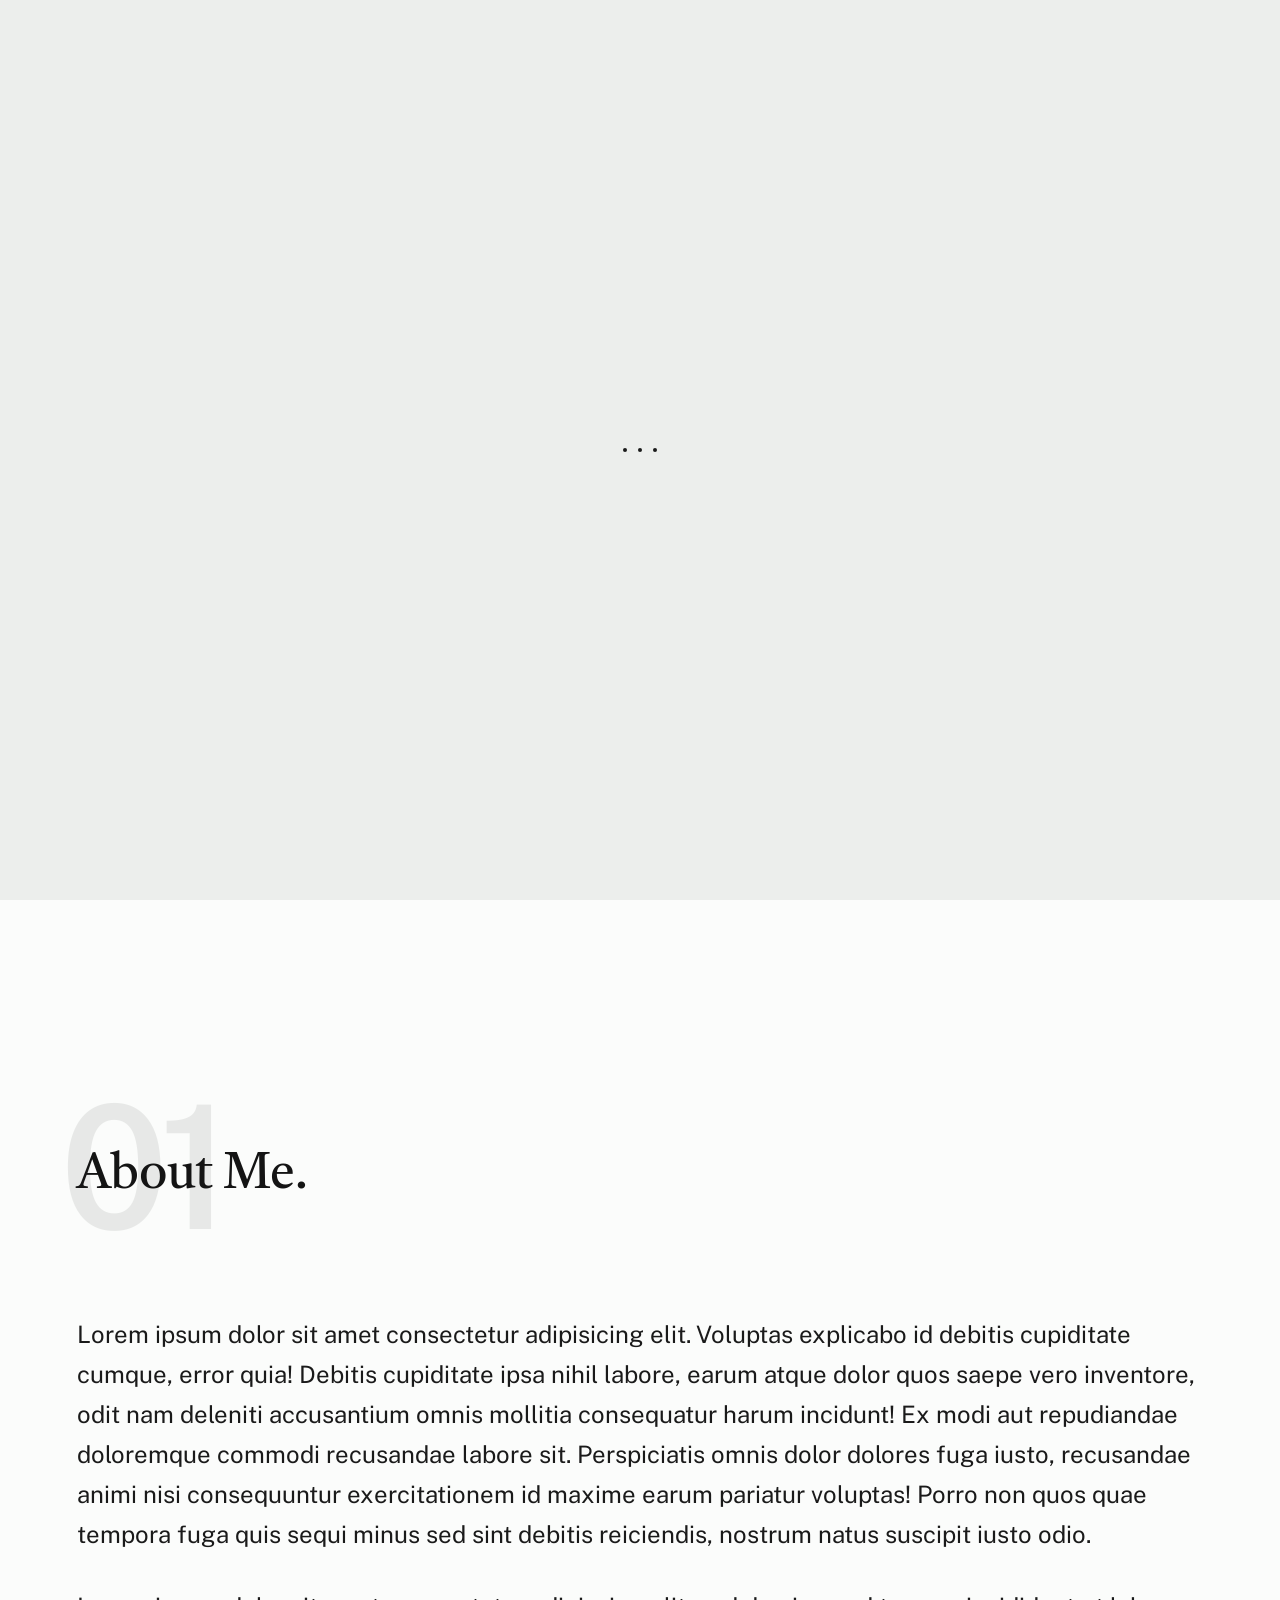
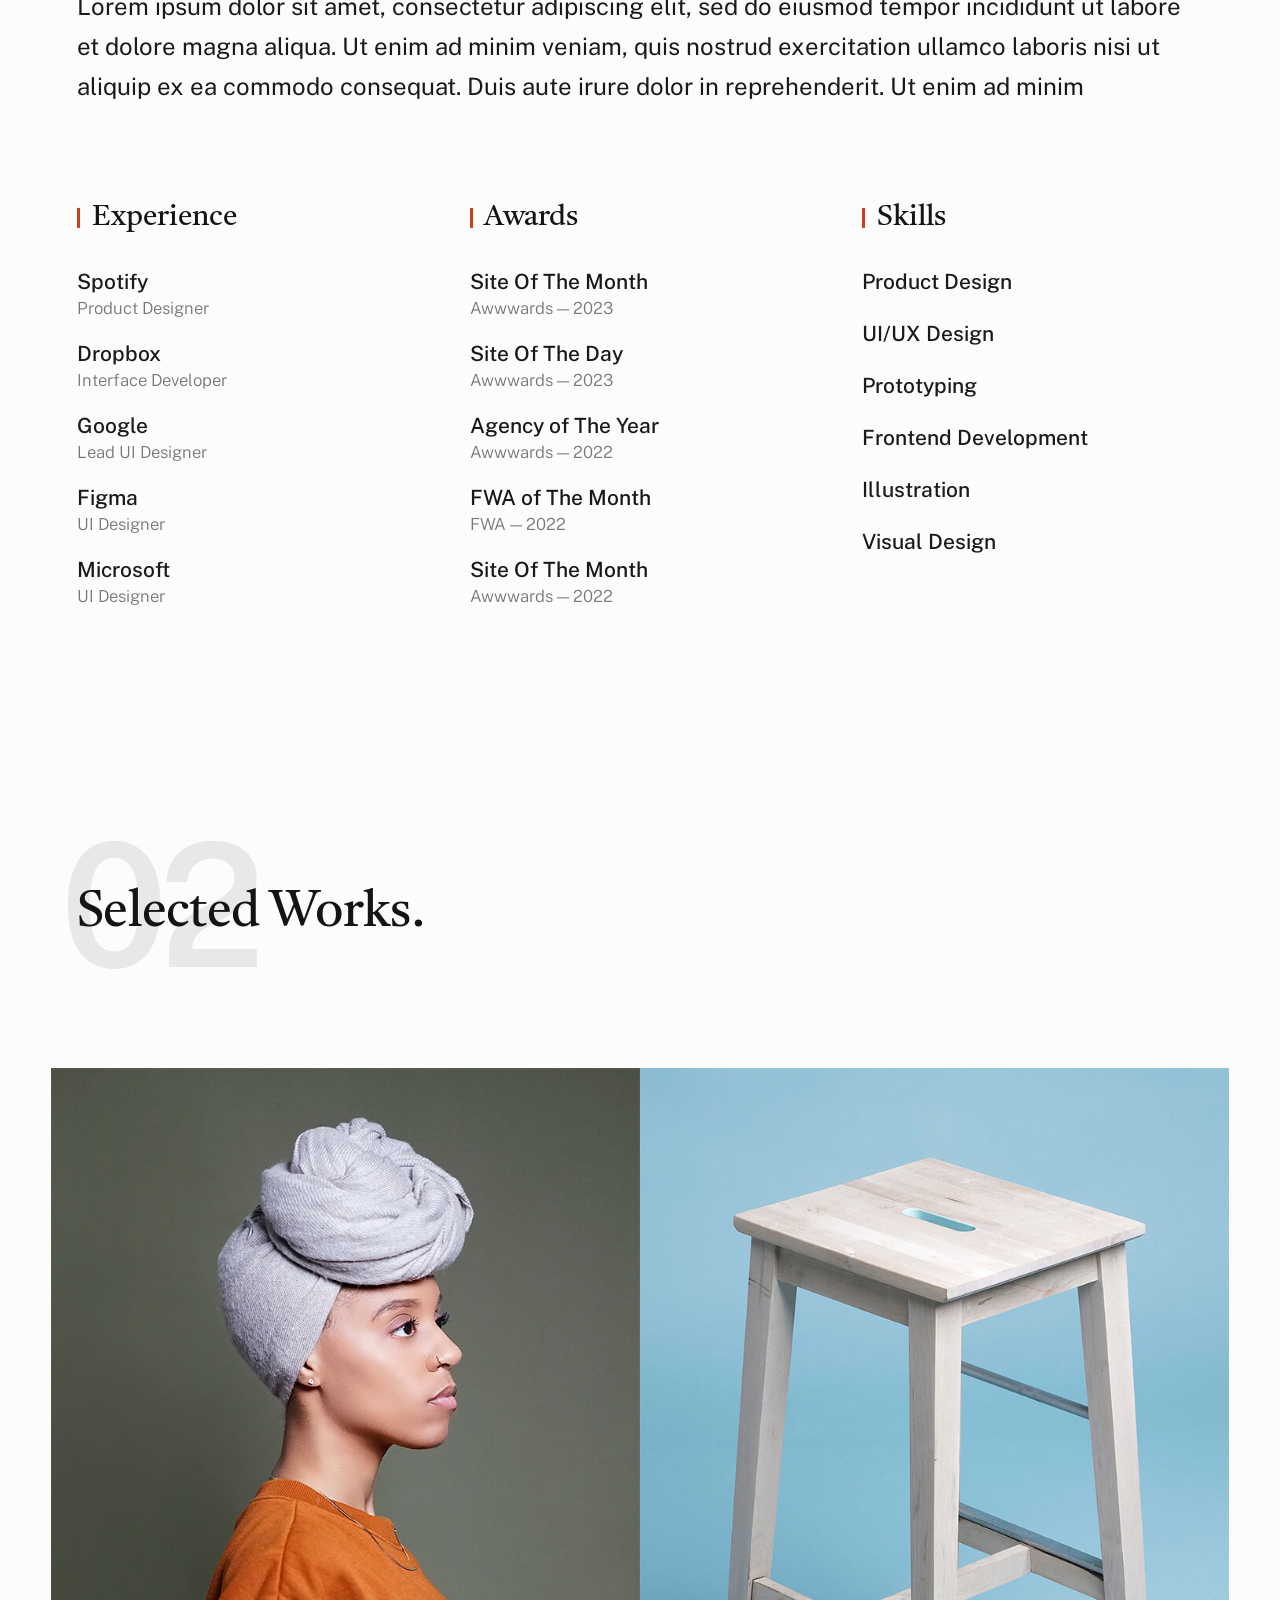
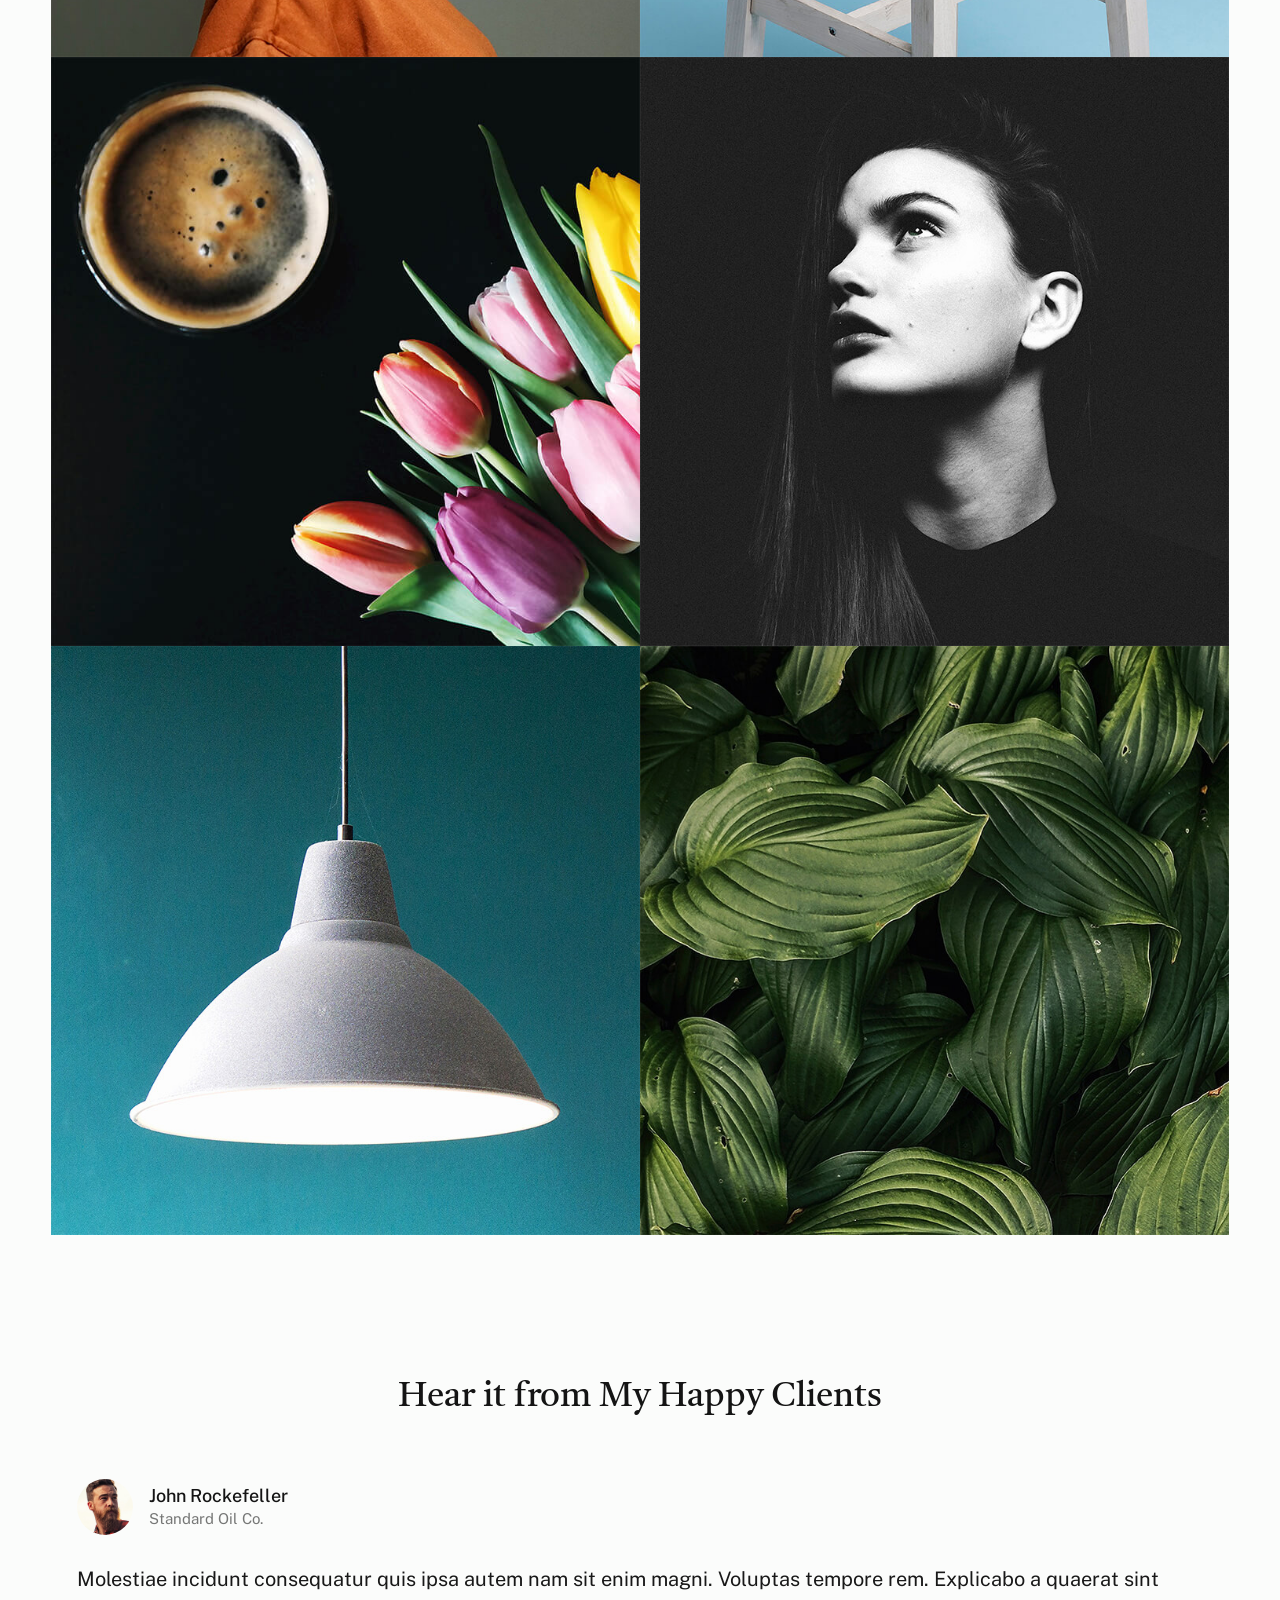
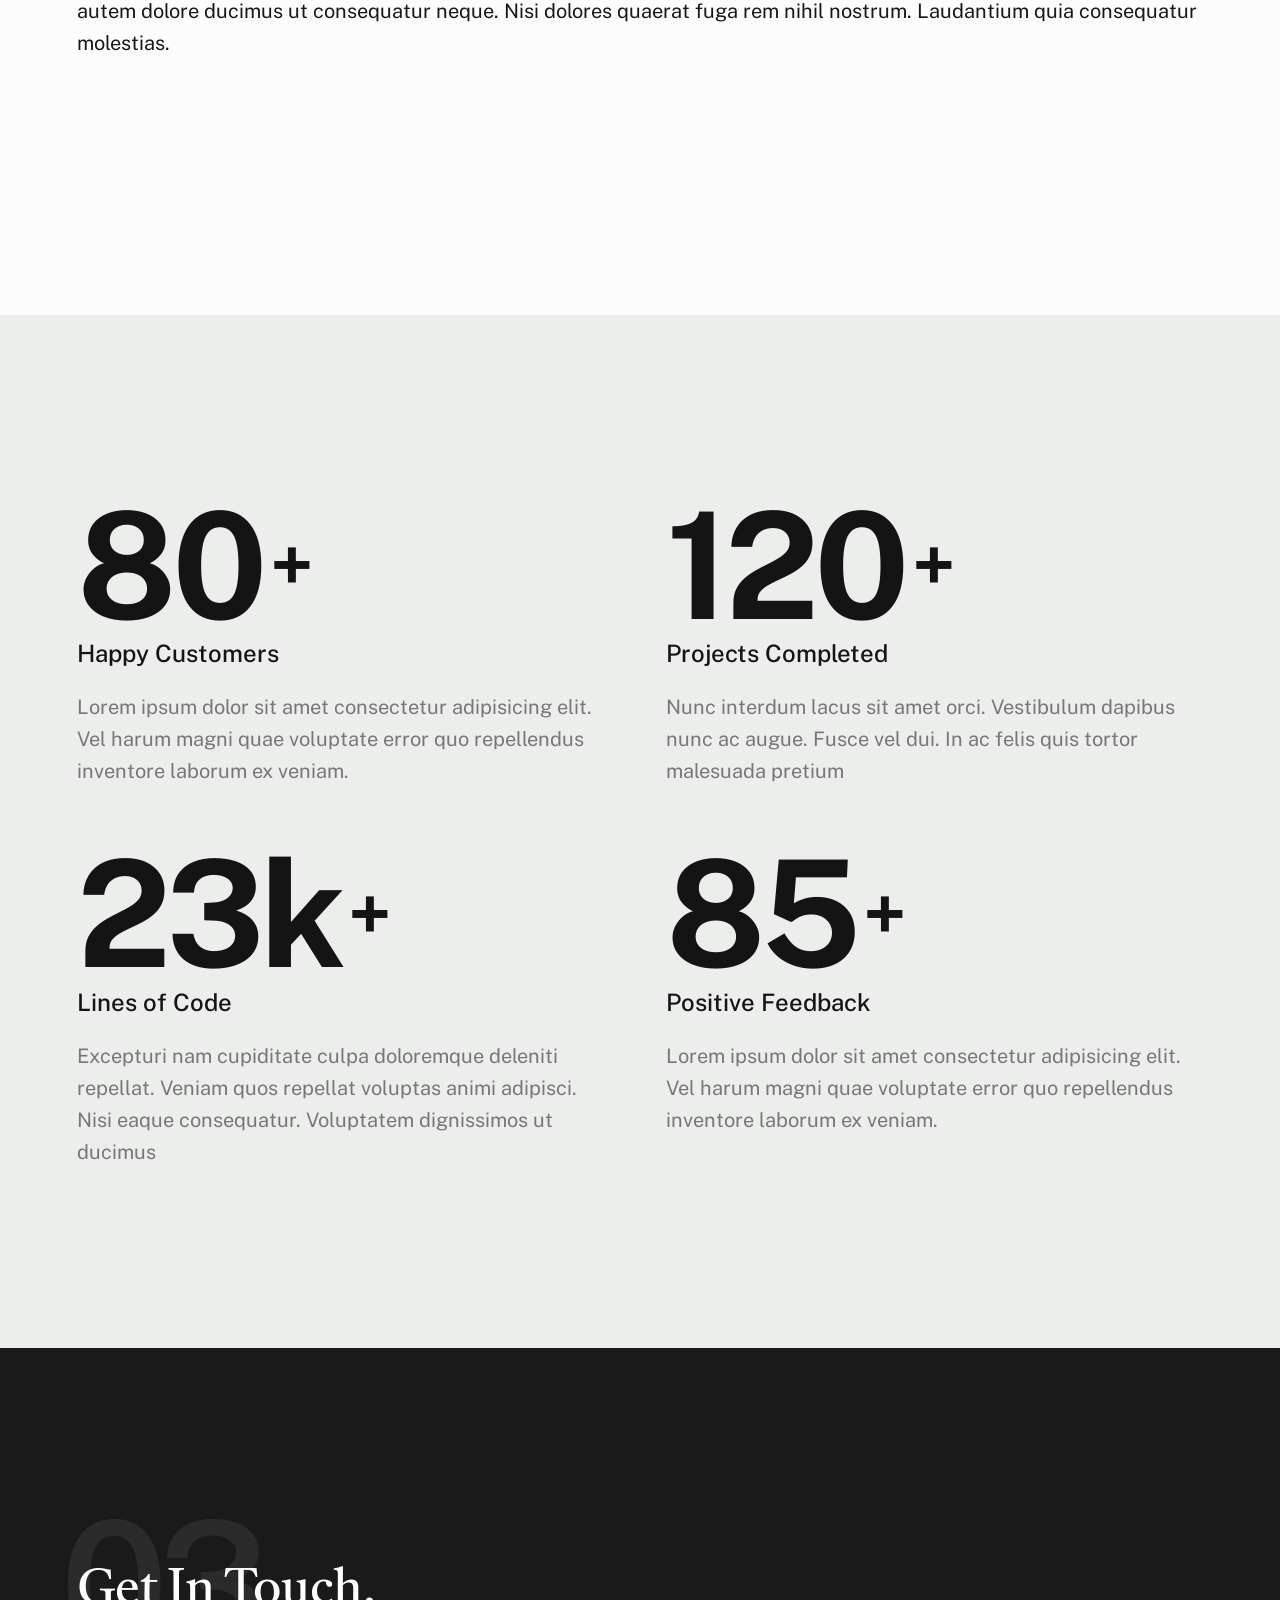
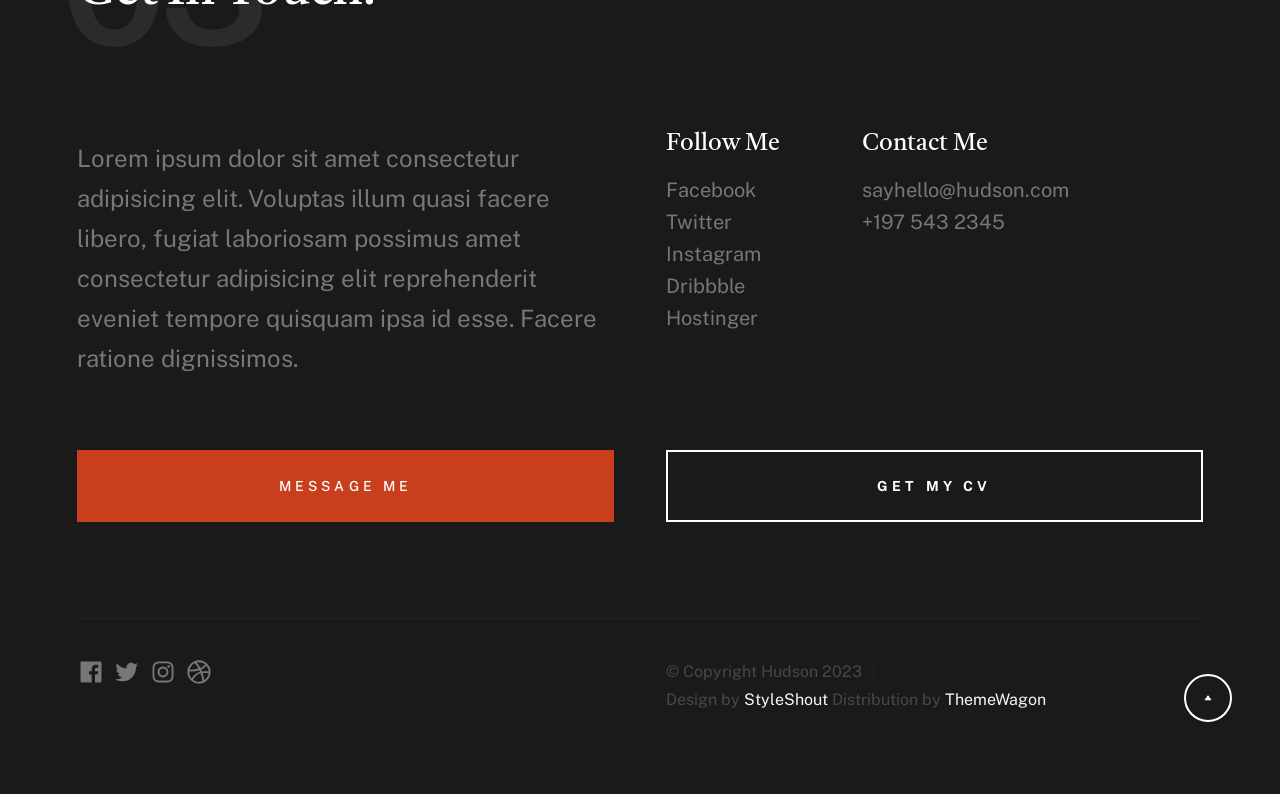
==== index.html @ 659612a8 "title change" ====
<!DOCTYPE html>
<html lang="en" class="no-js" >
<head>

    <!--- basic page needs
    ================================================== -->
    <meta charset="utf-8">
    <meta name="viewport" content="width=device-width, initial-scale=1">
    <title>Aryan's Portfolio</title>

    <script>
        document.documentElement.classList.remove('no-js');
        document.documentElement.classList.add('js');
    </script>

    <!-- CSS
    ================================================== -->
    <link rel="stylesheet" href="css/vendor.css">
    <link rel="stylesheet" href="css/styles.css">

    <!-- favicons
    ================================================== -->
    <link rel="apple-touch-icon" sizes="180x180" href="apple-touch-icon.png">
    <link rel="icon" type="image/png" sizes="32x32" href="favicon-32x32.png">
    <link rel="icon" type="image/png" sizes="16x16" href="favicon-16x16.png">
    <link rel="manifest" href="site.webmanifest">

</head>


<body id="top">

    
    <!-- preloader
    ================================================== -->
    <div id="preloader">
        <div id="loader" class="dots-fade">
            <div></div>
            <div></div>
            <div></div>
        </div>
    </div>


    <!-- page wrap
    ================================================== -->
    <div id="page" class="s-pagewrap">


        <!-- # site header 
        ================================================== -->
        <header class="s-header">
            <div class="row s-header__inner">

                <div class="s-header__block">
                    <div class="s-header__logo">
                        <a class="logo" href="index.html">
                            <img src="images/logo.svg" alt="Homepage">
                        </a>
                    </div>

                    <a class="s-header__menu-toggle" href="#0"><span>Menu</span></a>
                </div> <!-- end s-header__block -->

                <nav class="s-header__nav">    
                    <ul class="s-header__menu-links">
                        <li class="current"><a class="smoothscroll" href="#intro">Intro</a></li>
                        <li><a class="smoothscroll" href="#about">About</a></li>
                        <li><a class="smoothscroll" href="#works">Works</a></li>
                        <li><a class="smoothscroll" href="#footer">Contact</a></li>
                    </ul> <!-- s-header__menu-links -->    
                </nav> <!-- end s-header__nav -->

            </div> <!-- end s-header__inner -->
        </header> <!-- end s-header -->


        <!-- # intro
        ================================================== -->
        <section id="intro" class="s-intro target-section">

            <div class="row s-intro__content width-sixteen-col">
                <div class="column lg-12 s-intro__content-inner grid-block grid-16">
                    
                    <div class="s-intro__content-text">

                        <div class="s-intro__content-pretitle text-pretitle">Hello</div>
                        <h1 class="s-intro__content-title">
                        I'm Aryan Salian <br>
                        a product designer <br>
                        base in Somewhere.
                        </h1>                            

                        <div class="s-intro__content-btns">
                            <a class="smoothscroll btn" href="#about">More About Me</a>
                            <a class="smoothscroll btn btn--stroke" href="#footer">Get In Touch</a>
                        </div> <!-- s-intro__content-btns -->   

                    </div> <!-- s-intro__content-text -->                     
                    
                </div> <!-- s-intro__content-inner -->  
            </div> <!-- s-intro__content -->

            <ul class="s-intro__social social-list">
                <li>
                    <a href="#0">
                        <svg xmlns="http://www.w3.org/2000/svg" width="24" height="24" viewBox="0 0 24 24" style="fill:rgba(0, 0, 0, 1);transform:;-ms-filter:"><path d="M20,3H4C3.447,3,3,3.448,3,4v16c0,0.552,0.447,1,1,1h8.615v-6.96h-2.338v-2.725h2.338v-2c0-2.325,1.42-3.592,3.5-3.592 c0.699-0.002,1.399,0.034,2.095,0.107v2.42h-1.435c-1.128,0-1.348,0.538-1.348,1.325v1.735h2.697l-0.35,2.725h-2.348V21H20 c0.553,0,1-0.448,1-1V4C21,3.448,20.553,3,20,3z"></path></svg>
                        <span class="u-screen-reader-text">Facebook</span>
                    </a>
                </li>
                <li>
                    <a href="#0">
                        <svg xmlns="http://www.w3.org/2000/svg" width="24" height="24" viewBox="0 0 24 24" style="fill:rgba(0, 0, 0, 1);transform:;-ms-filter:"><path d="M19.633,7.997c0.013,0.175,0.013,0.349,0.013,0.523c0,5.325-4.053,11.461-11.46,11.461c-2.282,0-4.402-0.661-6.186-1.809 c0.324,0.037,0.636,0.05,0.973,0.05c1.883,0,3.616-0.636,5.001-1.721c-1.771-0.037-3.255-1.197-3.767-2.793 c0.249,0.037,0.499,0.062,0.761,0.062c0.361,0,0.724-0.05,1.061-0.137c-1.847-0.374-3.23-1.995-3.23-3.953v-0.05 c0.537,0.299,1.16,0.486,1.82,0.511C3.534,9.419,2.823,8.184,2.823,6.787c0-0.748,0.199-1.434,0.548-2.032 c1.983,2.443,4.964,4.04,8.306,4.215c-0.062-0.3-0.1-0.611-0.1-0.923c0-2.22,1.796-4.028,4.028-4.028 c1.16,0,2.207,0.486,2.943,1.272c0.91-0.175,1.782-0.512,2.556-0.973c-0.299,0.935-0.936,1.721-1.771,2.22 c0.811-0.088,1.597-0.312,2.319-0.624C21.104,6.712,20.419,7.423,19.633,7.997z"></path></svg>
                        <span class="u-screen-reader-text">Twitter</span>
                    </a>
                </li>
                <li>
                    <a href="#0">
                        <svg xmlns="http://www.w3.org/2000/svg" width="24" height="24" viewBox="0 0 24 24" style="fill:rgba(0, 0, 0, 1);transform:;-ms-filter:"><path d="M11.999,7.377c-2.554,0-4.623,2.07-4.623,4.623c0,2.554,2.069,4.624,4.623,4.624c2.552,0,4.623-2.07,4.623-4.624 C16.622,9.447,14.551,7.377,11.999,7.377L11.999,7.377z M11.999,15.004c-1.659,0-3.004-1.345-3.004-3.003 c0-1.659,1.345-3.003,3.004-3.003s3.002,1.344,3.002,3.003C15.001,13.659,13.658,15.004,11.999,15.004L11.999,15.004z"></path><circle cx="16.806" cy="7.207" r="1.078"></circle><path d="M20.533,6.111c-0.469-1.209-1.424-2.165-2.633-2.632c-0.699-0.263-1.438-0.404-2.186-0.42 c-0.963-0.042-1.268-0.054-3.71-0.054s-2.755,0-3.71,0.054C7.548,3.074,6.809,3.215,6.11,3.479C4.9,3.946,3.945,4.902,3.477,6.111 c-0.263,0.7-0.404,1.438-0.419,2.186c-0.043,0.962-0.056,1.267-0.056,3.71c0,2.442,0,2.753,0.056,3.71 c0.015,0.748,0.156,1.486,0.419,2.187c0.469,1.208,1.424,2.164,2.634,2.632c0.696,0.272,1.435,0.426,2.185,0.45 c0.963,0.042,1.268,0.055,3.71,0.055s2.755,0,3.71-0.055c0.747-0.015,1.486-0.157,2.186-0.419c1.209-0.469,2.164-1.424,2.633-2.633 c0.263-0.7,0.404-1.438,0.419-2.186c0.043-0.962,0.056-1.267,0.056-3.71s0-2.753-0.056-3.71C20.941,7.57,20.801,6.819,20.533,6.111z M19.315,15.643c-0.007,0.576-0.111,1.147-0.311,1.688c-0.305,0.787-0.926,1.409-1.712,1.711c-0.535,0.199-1.099,0.303-1.67,0.311 c-0.95,0.044-1.218,0.055-3.654,0.055c-2.438,0-2.687,0-3.655-0.055c-0.569-0.007-1.135-0.112-1.669-0.311 c-0.789-0.301-1.414-0.923-1.719-1.711c-0.196-0.534-0.302-1.099-0.311-1.669c-0.043-0.95-0.053-1.218-0.053-3.654 c0-2.437,0-2.686,0.053-3.655c0.007-0.576,0.111-1.146,0.311-1.687c0.305-0.789,0.93-1.41,1.719-1.712 c0.534-0.198,1.1-0.303,1.669-0.311c0.951-0.043,1.218-0.055,3.655-0.055c2.437,0,2.687,0,3.654,0.055 c0.571,0.007,1.135,0.112,1.67,0.311c0.786,0.303,1.407,0.925,1.712,1.712c0.196,0.534,0.302,1.099,0.311,1.669 c0.043,0.951,0.054,1.218,0.054,3.655c0,2.436,0,2.698-0.043,3.654H19.315z"></path></svg>
                        <span class="u-screen-reader-text">Instagram</span>
                    </a>
                </li>
                <li>
                    <a href="#0">
                        <svg xmlns="http://www.w3.org/2000/svg" width="24" height="24" viewBox="0 0 24 24" style="fill: rgba(0, 0, 0, 1);transform: ;msFilter:;"><path d="M20.66 6.98a9.932 9.932 0 0 0-3.641-3.64C15.486 2.447 13.813 2 12 2s-3.486.447-5.02 1.34c-1.533.893-2.747 2.107-3.64 3.64S2 10.187 2 12s.446 3.487 1.34 5.02a9.924 9.924 0 0 0 3.641 3.64C8.514 21.553 10.187 22 12 22s3.486-.447 5.02-1.34a9.932 9.932 0 0 0 3.641-3.64C21.554 15.487 22 13.813 22 12s-.446-3.487-1.34-5.02zM12 3.66c2 0 3.772.64 5.32 1.919-.92 1.174-2.286 2.14-4.1 2.9-1.002-1.813-2.088-3.327-3.261-4.54A7.715 7.715 0 0 1 12 3.66zM5.51 6.8a8.116 8.116 0 0 1 2.711-2.22c1.212 1.201 2.325 2.7 3.34 4.5-2 .6-4.114.9-6.341.9-.573 0-1.006-.013-1.3-.04A8.549 8.549 0 0 1 5.51 6.8zM3.66 12c0-.054.003-.12.01-.2.007-.08.01-.146.01-.2.254.014.641.02 1.161.02 2.666 0 5.146-.367 7.439-1.1.187.373.381.793.58 1.26-1.32.293-2.674 1.006-4.061 2.14S6.4 16.247 5.76 17.5c-1.4-1.587-2.1-3.42-2.1-5.5zM12 20.34c-1.894 0-3.594-.587-5.101-1.759.601-1.187 1.524-2.322 2.771-3.401 1.246-1.08 2.483-1.753 3.71-2.02a29.441 29.441 0 0 1 1.56 6.62 8.166 8.166 0 0 1-2.94.56zm7.08-3.96a8.351 8.351 0 0 1-2.58 2.621c-.24-2.08-.7-4.107-1.379-6.081.932-.066 1.765-.1 2.5-.1.799 0 1.686.034 2.659.1a8.098 8.098 0 0 1-1.2 3.46zm-1.24-5c-1.16 0-2.233.047-3.22.14a27.053 27.053 0 0 0-.68-1.62c2.066-.906 3.532-2.006 4.399-3.3 1.2 1.414 1.854 3.027 1.96 4.84-.812-.04-1.632-.06-2.459-.06z"></path></svg>
                        <span class="u-screen-reader-text">Dribbble</span>
                    </a>
                </li>
                <li>
                    <a href="#0">
                        <svg xmlns="http://www.w3.org/2000/svg" width="24" height="24" viewBox="0 0 24 24" style="fill: rgba(0, 0, 0, 1);transform: ;msFilter:;"><path d="M11.99 2C6.472 2 2 6.473 2 11.99c0 4.232 2.633 7.85 6.35 9.306-.088-.79-.166-2.006.034-2.868.182-.78 1.172-4.966 1.172-4.966s-.299-.599-.299-1.484c0-1.388.805-2.425 1.808-2.425.853 0 1.264.64 1.264 1.407 0 .858-.546 2.139-.827 3.327-.235.994.499 1.805 1.479 1.805 1.775 0 3.141-1.872 3.141-4.575 0-2.392-1.719-4.064-4.173-4.064-2.843 0-4.512 2.132-4.512 4.335 0 .858.331 1.779.744 2.28a.3.3 0 0 1 .069.286c-.076.315-.245.994-.277 1.133-.044.183-.145.222-.335.134-1.247-.581-2.027-2.405-2.027-3.871 0-3.151 2.289-6.045 6.601-6.045 3.466 0 6.159 2.469 6.159 5.77 0 3.444-2.171 6.213-5.184 6.213-1.013 0-1.964-.525-2.29-1.146l-.623 2.374c-.225.868-.834 1.956-1.241 2.62a10 10 0 0 0 2.958.445c5.517 0 9.99-4.473 9.99-9.99S17.507 2 11.99 2"></path></svg>
                        <span class="u-screen-reader-text">Pinterest</span>
                    </a>
                </li>
            </ul> <!-- end s-intro__social -->

            <div class="s-intro__content-media">                               
                <img src="images/intro-bg.jpg" srcset="images/intro-bg.jpg 1x, images/intro-bg.jpg 2x" alt="">
            </div> <!-- s-intro__content-media -->                

            <div class="s-intro__btn-download">
                <a class="btn btn--stroke" href="#0">Get My CV</a>
            </div> <!-- end s-intro__btn-download -->
            
            <div class="s-intro__scroll-down">
                <a href="#about" class="smoothscroll">
                    <div class="scroll-icon">
                        <svg xmlns="http://www.w3.org/2000/svg" width="24" height="24" viewBox="0 0 24 24" style="fill: rgba(0, 0, 0, 1);transform: ;msFilter:;"><path d="M11.178 19.569a.998.998 0 0 0 1.644 0l9-13A.999.999 0 0 0 21 5H3a1.002 1.002 0 0 0-.822 1.569l9 13z"></path></svg>
                    </div>
                    <span class="scroll-text u-screen-reader-text">Scroll Down</span>
                </a>
            </div> <!-- s-intro__scroll-down -->

        </section> <!-- end s-intro -->


        <!-- # about
        ================================================== -->
        <section id="about" class="s-about target-section">

            <div class="row s-about__content">
                <div class="column xl-12">    
                    
                    <div class="section-header" data-num="01">
                        <h2 class="text-display-title">About Me.</h2>
                    </div> <!-- end section-header -->

                    <p class="attention-getter">
                    Lorem ipsum dolor sit amet consectetur adipisicing elit. Voluptas explicabo id debitis cupiditate cumque, error quia! Debitis cupiditate ipsa nihil labore, earum atque dolor quos saepe vero inventore, odit nam deleniti accusantium omnis mollitia consequatur harum incidunt! Ex modi aut repudiandae doloremque commodi recusandae labore sit. Perspiciatis omnis dolor dolores fuga iusto, recusandae animi nisi consequuntur exercitationem id maxime earum pariatur voluptas! Porro non quos quae tempora fuga quis sequi minus sed sint debitis reiciendis, nostrum natus suscipit iusto odio.
                    </p>

                    <p class="attention-getter">
                    Lorem ipsum dolor sit amet, consectetur adipiscing elit, sed do eiusmod tempor incididunt ut labore et dolore magna aliqua. Ut enim ad minim veniam, quis nostrud exercitation ullamco laboris nisi ut aliquip ex ea commodo consequat. Duis aute irure dolor in reprehenderit. Ut enim ad minim     
                    </p>

                    <div class="grid-list-items s-about__blocks">

                        <div class="grid-list-items__item s-about__block">
                            <h4 class="s-about__block-title">Experience</h4>
                            <ul class="s-about__list">
                                <li>
                                    Spotify
                                    <span>Product Designer</span>
                                </li>
                                <li>
                                    Dropbox
                                    <span>Interface Developer</span>
                                </li>
                                <li>
                                    Google
                                    <span>Lead UI Designer</span>
                                </li>
                                <li>
                                    Figma
                                    <span>UI Designer</span>
                                </li>
                                <li>
                                    Microsoft
                                    <span>UI Designer</span>
                                </li>
                            </ul>
                        </div> <!--end s-about__block -->

                        <div class="grid-list-items__item s-about__block">
                            <h4 class="s-about__block-title">Awards</h4>

                            <ul class="s-about__list">
                                <li>
                                    <a href="#0">
                                        Site Of The Month
                                        <span>Awwwards — 2023</span>
                                    </a>                                        
                                </li>
                                <li>
                                    <a href="#0">
                                        Site Of The Day
                                        <span>Awwwards — 2023</span>
                                    </a>
                                </li>
                                <li>
                                    <a href="#0">
                                        Agency of The Year
                                        <span>Awwwards — 2022</span>
                                    </a>
                                </li>
                                <li>
                                    <a href="#0">
                                        FWA of The Month
                                        <span>FWA — 2022</span>
                                    </a>
                                </li><li>
                                    <a href="#0">
                                        Site Of The Month
                                        <span>Awwwards — 2022</span>
                                    </a>                                        
                                </li>
                            </ul>
                        </div> <!--end s-about__block -->
                        
                        <div class="grid-list-items__item s-about__block">
                            <h4 class="s-about__block-title">Skills</h4>

                            <ul class="s-about__list">
                                <li>
                                    Product Design
                                </li>
                                <li>
                                    UI/UX Design
                                </li>
                                <li>
                                    Prototyping
                                </li>
                                <li>
                                    Frontend Development
                                </li>
                                <li>
                                    Illustration
                                </li>
                                <li>
                                    Visual Design
                                </li>
                            </ul>
                        </div> <!--end s-about__block -->

                    </div> <!-- grid-list-items -->

                </div> <!--end column -->
            </div> <!--end s-about__content -->
            
        </section> <!-- end s-about -->   



        <!-- # works
        ================================================== -->
        <section id="works" class="s-works target-section">

            <div class="row">
                <div class="column xl-12">
                    <div class="section-header" data-num="02">
                        <h2 class="text-display-title">Selected Works.</h2>
                    </div> <!-- end section-header -->
                </div>
            </div>

            <div class="row folio-entries">

                <div class="column entry">
                    <a href="images/folio/gallery/g-turban.jpg" class="entry__link glightbox" data-glightbox="title: White Knit Cap; description: .entry__desc-01">
                        <div class="entry__thumb">
                            <img src="images/folio/white_turban.jpg" srcset="images/folio/white_turban.jpg 1x, images/folio/white_turban@2x.jpg 2x" alt="">
                        </div>
                        <div class="entry__info">
                            <h4 class="entry__title">White Knit Cap</h4>
                            <div class="entry__cat">Frontend Design</div>
                        </div>
                    </a>

                    <div class="glightbox-desc entry__desc-01">
                        <p>
                        Lorem ipsum dolor sit amet consectetur, adipisicing elit. 
                        Inventore ipsum iste soluta fugiat, impedit illum ducimus 
                        deleniti facilis ab, tempora non! Nisi, tempora provident.
                        <a href="https://www.behance.net/">Project Link</a>.
                        </p>
                    </div>
                </div> <!-- entry -->

                <div class="column entry">
                    <a href="images/folio/gallery/g-woodcraft.jpg" class="entry__link glightbox" data-glightbox="title: WoodCraft; description: .entry__desc-02">
                        <div class="entry__thumb">
                            <img src="images/folio/woodcraft.jpg" srcset="images/folio/woodcraft.jpg 1x, images/folio/woodcraft@2x.jpg 2x" alt="">
                        </div>
                        <div class="entry__info">
                            <h4 class="entry__title">WoodCraft</h4>
                            <div class="entry__cat">Product Design</div>
                        </div>
                    </a>

                    <div class="glightbox-desc entry__desc-02">
                        <p>
                        Lorem ipsum dolor sit amet consectetur, adipisicing elit. 
                        Inventore ipsum iste soluta fugiat, impedit illum ducimus 
                        deleniti facilis ab, tempora non! Nisi, tempora provident.
                        <a href="https://www.behance.net/">Project Link</a>.
                        </p>
                    </div>
                </div> <!-- entry -->

                <div class="column entry">
                    <a href="images/folio/gallery/g-tulips.jpg" class="entry__link glightbox" data-glightbox="title: Caffeine & Tulips; description: .entry__desc-03">
                        <div class="entry__thumb">
                            <img src="images/folio/caffeine_and_tulips.jpg" srcset="images/folio/caffeine_and_tulips.jpg 1x, images/folio/caffeine_and_tulips@2x.jpg 2x" alt="">
                        </div>
                        <div class="entry__info">
                            <h4 class="entry__title">Caffeine & Tulips</h4>
                            <div class="entry__cat">Brand Identity</div>
                        </div>
                    </a>

                    <div class="glightbox-desc entry__desc-03">
                        <p>
                        Lorem ipsum dolor sit amet consectetur, adipisicing elit. 
                        Inventore ipsum iste soluta fugiat, impedit illum ducimus 
                        deleniti facilis ab, tempora non! Nisi, tempora provident.
                        <a href="https://www.behance.net/">Project Link</a>.
                        </p>
                    </div>
                </div> <!-- entry -->

                <div class="column entry">
                    <a href="images/folio/gallery/g-grayscale.jpg" class="entry__link glightbox" data-glightbox="title: Grayscale; description: .entry__desc-04">
                        <div class="entry__thumb">
                            <img src="images/folio/grayscale.jpg" srcset="images/folio/grayscale.jpg 1x, images/folio/grayscale@2x.jpg 2x" alt="">
                        </div>
                        <div class="entry__info">
                            <h4 class="entry__title">Grayscale</h4>
                            <div class="entry__cat">Product Design</div>
                        </div>
                    </a>

                    <div class="glightbox-desc entry__desc-04">
                        <p>
                        Lorem ipsum dolor sit amet consectetur, adipisicing elit. 
                        Inventore ipsum iste soluta fugiat, impedit illum ducimus 
                        deleniti facilis ab, tempora non! Nisi, tempora provident.
                        <a href="https://www.behance.net/">Project Link</a>.
                        </p>
                    </div>
                </div> <!-- entry -->

                <div class="column entry">
                    <a href="images/folio/gallery/g-lamp.jpg" class="entry__link glightbox" data-glightbox="title: The Lamp; description: .entry__desc-05">
                        <div class="entry__thumb">
                            <img src="images/folio/lamp.jpg" srcset="images/folio/lamp.jpg 1x, images/folio/lamp@2x.jpg 2x" alt="">
                        </div>
                        <div class="entry__info">
                            <h4 class="entry__title">The Lamp</h4>
                            <div class="entry__cat">Brand Identity</div>
                        </div>
                    </a>

                    <div class="glightbox-desc entry__desc-05">
                        <p>
                        Lorem ipsum dolor sit amet consectetur, adipisicing elit. 
                        Inventore ipsum iste soluta fugiat, impedit illum ducimus 
                        deleniti facilis ab, tempora non! Nisi, tempora provident.
                        <a href="https://www.behance.net/">Project Link</a>.
                        </p>
                    </div>
                </div> <!-- entry -->

                <div class="column entry">
                    <a href="images/folio/gallery/g-tropical.jpg" class="entry__link glightbox" data-glightbox="title: Tropical; description: .entry__desc-06">
                        <div class="entry__thumb">
                            <img src="images/folio/tropical.jpg" srcset="images/folio/tropical.jpg 1x, images/folio/tropical@2x.jpg 2x" alt="">
                        </div>
                        <div class="entry__info">
                            <h4 class="entry__title">Tropical</h4>
                            <div class="entry__cat">Frontend Design</div>
                        </div>
                    </a>

                    <div class="glightbox-desc entry__desc-06">
                        <p>
                        Lorem ipsum dolor sit amet consectetur, adipisicing elit. 
                        Inventore ipsum iste soluta fugiat, impedit illum ducimus 
                        deleniti facilis ab, tempora non! Nisi, tempora provident.
                        <a href="https://www.behance.net/">Project Link</a>.
                        </p>
                    </div>
                </div> <!-- entry --> 

            </div> <!-- folio entries -->


            <div class="row s-testimonials">
                <div class="column xl-12">

                    <h3 class="s-testimonials__header">Hear it from My Happy Clients</h3>
    
                    <div class="swiper-container s-testimonials__slider">
    
                        <div class="swiper-wrapper">

                            <div class="s-testimonials__slide swiper-slide">
                                <div class="s-testimonials__author">
                                    <img src="images/avatars/user-02.jpg" alt="Author image" class="s-testimonials__avatar">
                                    <cite class="s-testimonials__cite">
                                        <strong>John Rockefeller</strong>
                                        <span>Standard Oil Co.</span>
                                    </cite>
                                </div>
                                <p>
                                Molestiae incidunt consequatur quis ipsa autem nam sit enim magni. Voluptas tempore rem. 
                                Explicabo a quaerat sint autem dolore ducimus ut consequatur neque. Nisi dolores quaerat fuga rem nihil nostrum.
                                Laudantium quia consequatur molestias.
                                </p>
                            </div> <!-- end s-testimonials__slide -->
            
                            <div class="s-testimonials__slide swiper-slide">
                                <div class="s-testimonials__author">
                                    <img src="images/avatars/user-03.jpg" alt="Author image" class="s-testimonials__avatar">
                                    <cite class="s-testimonials__cite">
                                        <strong>Andrew Carnegie</strong>
                                        <span>Carnegie Steel Co.</span>
                                    </cite>
                                </div>
                                <p>
                                Excepturi nam cupiditate culpa doloremque deleniti repellat. Veniam quos repellat voluptas animi adipisci.
                                Nisi eaque consequatur. Voluptatem dignissimos ut ducimus accusantium perspiciatis.
                                Quasi voluptas eius distinctio. Atque eos maxime.
                                </p>
                            </div> <!-- end s-testimonials__slide -->
            
                            <div class="s-testimonials__slide swiper-slide">
                                <div class="s-testimonials__author">
                                    <img src="images/avatars/user-01.jpg" alt="Author image" class="s-testimonials__avatar">
                                    <cite class="s-testimonials__cite">
                                        <strong>John Morgan</strong>
                                        <span>JP Morgan & Co.</span>
                                    </cite>
                                </div>
                                <p>
                                Repellat dignissimos libero. Qui sed at corrupti expedita voluptas odit. Nihil ea quia nesciunt. Ducimus aut sed ipsam.  
                                Autem eaque officia cum exercitationem sunt voluptatum accusamus. Quasi voluptas eius distinctio.
                                Voluptatem dignissimos ut.
                                </p>
                            </div> <!-- end s-testimonials__slide -->
    
                            <div class="s-testimonials__slide swiper-slide">
                                <div class="s-testimonials__author">
                                    <img src="images/avatars/user-06.jpg" alt="Author image" class="s-testimonials__avatar">
                                    <cite class="s-testimonials__cite">
                                        <strong>Henry Ford</strong>
                                        <span>Ford Motor Co.</span>
                                    </cite>
                                </div>
                                <p>
                                Nunc interdum lacus sit amet orci. Vestibulum dapibus nunc ac augue. Fusce vel dui. In ac felis 
                                quis tortor malesuada pretium. Curabitur vestibulum aliquam leo. Qui sed at corrupti expedita voluptas odit. 
                                Nihil ea quia nesciunt. Ducimus aut sed ipsam.
                                </p>
                            </div> <!-- end s-testimonials__slide -->
        
                        </div> <!-- end swiper-wrapper -->
    
                        <div class="swiper-pagination"></div>
    
                    </div> <!-- end swiper-container -->
    
                </div> <!-- end column -->
            </div> <!-- end s-testimonials -->

        </section> <!-- end s-works --> 


        <!-- # numbers
        ================================================== -->
        <section id="numbers" class="s-numbers">

            <div class="row counter-items">

                <div class="column counter-items__item">
                    <div class="num">
                        80
                        <span>+</span>
                    </div>
                    <h5>Happy Customers</h5>
                    <p>
                    Lorem ipsum dolor sit amet consectetur adipisicing elit. 
                    Vel harum magni quae voluptate error quo repellendus inventore 
                    laborum ex veniam. 
                    </p>
                </div> <!-- end counter-items__item -->

                <div class="column counter-items__item">
                    <div class="num">
                        120
                        <span>+</span>
                    </div>
                    <h5>Projects Completed</h5>
                    <p>
                    Nunc interdum lacus sit amet orci. Vestibulum dapibus nunc ac augue. 
                    Fusce vel dui. In ac felis 
                    quis tortor malesuada pretium
                    </p>
                </div> <!-- end counter-items__item -->

                <div class="column counter-items__item">
                    <div class="num">
                        23k
                        <span>+</span>
                    </div>
                    <h5>Lines of Code</h5>
                    <p>
                    Excepturi nam cupiditate culpa doloremque deleniti repellat. Veniam quos repellat voluptas animi adipisci.
                    Nisi eaque consequatur. Voluptatem dignissimos ut ducimus
                    </p>
                </div> <!-- end counter-items__item -->

                <div class="column counter-items__item">
                    <div class="num">
                        85
                        <span>+</span>
                    </div>
                    <h5>Positive Feedback</h5>
                    <p>
                    Lorem ipsum dolor sit amet consectetur adipisicing elit. Vel harum magni quae voluptate error 
                    quo repellendus inventore laborum ex veniam.
                    </p>
                </div> <!-- end counter-items__item -->

            </div>  <!-- end counter-items -->

        </section> <!-- end s-numbers -->


        <!-- # footer 
        ================================================== -->
        <footer id="footer" class="s-footer target-section">

            <div class="row">
                <div class="column lg-12">
                    <div class="section-header light-on-dark" data-num="03">
                        <h2 class="text-display-title">Get In Touch.</h2>
                    </div> <!-- end section-header -->
                </div>
            </div>

            <div class="row s-footer__content">

                <div class="column xl-6 md-12 s-footer__block s-footer__about">                    
                    <p class="attention-getter">
                    Lorem ipsum dolor sit amet consectetur adipisicing elit. Voluptas illum quasi facere libero, 
                    fugiat laboriosam possimus amet consectetur adipisicing elit reprehenderit eveniet tempore quisquam ipsa id esse. Facere ratione dignissimos.
                    </p>               
                </div> <!-- end section-footer__about -->

                <div class="column xl-6 md-12 s-footer__block s-footer__site-links">
                    <div class="row">
                        <div class="column xl-4 lg-5 md-6 tab-12">
                            <h5>Follow Me</h5>
                            <ul class="link-list">
                                <li><a href="#0">Facebook</a></li>
                                <li><a href="#0">Twitter</a></li>
                                <li><a href="#0">Instagram</a></li>
                                <li><a href="#0">Dribbble</a></li>
                                <li><a href="https://styleshout.com/go/hostinger/">Hostinger</a></li>
                            </ul>
                        </div>
                        <div class="column xl-6 md-6 tab-12">
                            <h5>Contact Me</h5>
                            <ul class="link-list">
                                <li><a href="mailto:#0">sayhello@hudson.com</a></li>
                                <li><a href="tel:+1975432345">+197 543 2345</a></li>
                            </ul> 
                        </div>
                    </div>                    
                </div> <!-- end section-footer__site-links -->

            </div> <!-- end section-footer__content -->


            <div class="row s-footer__buttons">
               
                <div class="column xl-6 tab-12">
                    <a href="mailto:#0" class="btn btn--primary btn--large u-fullwidth">Message Me</a>
                </div>
          
                <div class="column xl-6 tab-12">                    
                    <a href="#0" class="btn btn--stroke btn--large u-fullwidth">Get My CV</a>
                </div>
            
            </div> <!-- end section-footer__buttons -->              
            
            <div class="row s-footer__bottom">
                
                <div class="column xl-6 lg-12">
                    <ul class="s-footer__social social-list">
                        <li>
                            <a href="#0">
                                <svg xmlns="http://www.w3.org/2000/svg" width="24" height="24" viewBox="0 0 24 24" style="fill:rgba(0, 0, 0, 1);transform:;-ms-filter:"><path d="M20,3H4C3.447,3,3,3.448,3,4v16c0,0.552,0.447,1,1,1h8.615v-6.96h-2.338v-2.725h2.338v-2c0-2.325,1.42-3.592,3.5-3.592 c0.699-0.002,1.399,0.034,2.095,0.107v2.42h-1.435c-1.128,0-1.348,0.538-1.348,1.325v1.735h2.697l-0.35,2.725h-2.348V21H20 c0.553,0,1-0.448,1-1V4C21,3.448,20.553,3,20,3z"></path></svg>
                                <span class="u-screen-reader-text">Facebook</span>
                            </a>
                        </li>
                        <li>
                            <a href="#0">
                                <svg xmlns="http://www.w3.org/2000/svg" width="24" height="24" viewBox="0 0 24 24" style="fill:rgba(0, 0, 0, 1);transform:;-ms-filter:"><path d="M19.633,7.997c0.013,0.175,0.013,0.349,0.013,0.523c0,5.325-4.053,11.461-11.46,11.461c-2.282,0-4.402-0.661-6.186-1.809 c0.324,0.037,0.636,0.05,0.973,0.05c1.883,0,3.616-0.636,5.001-1.721c-1.771-0.037-3.255-1.197-3.767-2.793 c0.249,0.037,0.499,0.062,0.761,0.062c0.361,0,0.724-0.05,1.061-0.137c-1.847-0.374-3.23-1.995-3.23-3.953v-0.05 c0.537,0.299,1.16,0.486,1.82,0.511C3.534,9.419,2.823,8.184,2.823,6.787c0-0.748,0.199-1.434,0.548-2.032 c1.983,2.443,4.964,4.04,8.306,4.215c-0.062-0.3-0.1-0.611-0.1-0.923c0-2.22,1.796-4.028,4.028-4.028 c1.16,0,2.207,0.486,2.943,1.272c0.91-0.175,1.782-0.512,2.556-0.973c-0.299,0.935-0.936,1.721-1.771,2.22 c0.811-0.088,1.597-0.312,2.319-0.624C21.104,6.712,20.419,7.423,19.633,7.997z"></path></svg>
                                <span class="u-screen-reader-text">Twitter</span>
                            </a>
                        </li>
                        <li>
                            <a href="#0">
                                <svg xmlns="http://www.w3.org/2000/svg" width="24" height="24" viewBox="0 0 24 24" style="fill:rgba(0, 0, 0, 1);transform:;-ms-filter:"><path d="M11.999,7.377c-2.554,0-4.623,2.07-4.623,4.623c0,2.554,2.069,4.624,4.623,4.624c2.552,0,4.623-2.07,4.623-4.624 C16.622,9.447,14.551,7.377,11.999,7.377L11.999,7.377z M11.999,15.004c-1.659,0-3.004-1.345-3.004-3.003 c0-1.659,1.345-3.003,3.004-3.003s3.002,1.344,3.002,3.003C15.001,13.659,13.658,15.004,11.999,15.004L11.999,15.004z"></path><circle cx="16.806" cy="7.207" r="1.078"></circle><path d="M20.533,6.111c-0.469-1.209-1.424-2.165-2.633-2.632c-0.699-0.263-1.438-0.404-2.186-0.42 c-0.963-0.042-1.268-0.054-3.71-0.054s-2.755,0-3.71,0.054C7.548,3.074,6.809,3.215,6.11,3.479C4.9,3.946,3.945,4.902,3.477,6.111 c-0.263,0.7-0.404,1.438-0.419,2.186c-0.043,0.962-0.056,1.267-0.056,3.71c0,2.442,0,2.753,0.056,3.71 c0.015,0.748,0.156,1.486,0.419,2.187c0.469,1.208,1.424,2.164,2.634,2.632c0.696,0.272,1.435,0.426,2.185,0.45 c0.963,0.042,1.268,0.055,3.71,0.055s2.755,0,3.71-0.055c0.747-0.015,1.486-0.157,2.186-0.419c1.209-0.469,2.164-1.424,2.633-2.633 c0.263-0.7,0.404-1.438,0.419-2.186c0.043-0.962,0.056-1.267,0.056-3.71s0-2.753-0.056-3.71C20.941,7.57,20.801,6.819,20.533,6.111z M19.315,15.643c-0.007,0.576-0.111,1.147-0.311,1.688c-0.305,0.787-0.926,1.409-1.712,1.711c-0.535,0.199-1.099,0.303-1.67,0.311 c-0.95,0.044-1.218,0.055-3.654,0.055c-2.438,0-2.687,0-3.655-0.055c-0.569-0.007-1.135-0.112-1.669-0.311 c-0.789-0.301-1.414-0.923-1.719-1.711c-0.196-0.534-0.302-1.099-0.311-1.669c-0.043-0.95-0.053-1.218-0.053-3.654 c0-2.437,0-2.686,0.053-3.655c0.007-0.576,0.111-1.146,0.311-1.687c0.305-0.789,0.93-1.41,1.719-1.712 c0.534-0.198,1.1-0.303,1.669-0.311c0.951-0.043,1.218-0.055,3.655-0.055c2.437,0,2.687,0,3.654,0.055 c0.571,0.007,1.135,0.112,1.67,0.311c0.786,0.303,1.407,0.925,1.712,1.712c0.196,0.534,0.302,1.099,0.311,1.669 c0.043,0.951,0.054,1.218,0.054,3.655c0,2.436,0,2.698-0.043,3.654H19.315z"></path></svg>
                                <span class="u-screen-reader-text">Instagram</span>
                            </a>
                        </li>
                        <li>
                            <a href="#0">
                                <svg xmlns="http://www.w3.org/2000/svg" width="24" height="24" viewBox="0 0 24 24" style="fill: rgba(0, 0, 0, 1);transform: ;msFilter:;"><path d="M20.66 6.98a9.932 9.932 0 0 0-3.641-3.64C15.486 2.447 13.813 2 12 2s-3.486.447-5.02 1.34c-1.533.893-2.747 2.107-3.64 3.64S2 10.187 2 12s.446 3.487 1.34 5.02a9.924 9.924 0 0 0 3.641 3.64C8.514 21.553 10.187 22 12 22s3.486-.447 5.02-1.34a9.932 9.932 0 0 0 3.641-3.64C21.554 15.487 22 13.813 22 12s-.446-3.487-1.34-5.02zM12 3.66c2 0 3.772.64 5.32 1.919-.92 1.174-2.286 2.14-4.1 2.9-1.002-1.813-2.088-3.327-3.261-4.54A7.715 7.715 0 0 1 12 3.66zM5.51 6.8a8.116 8.116 0 0 1 2.711-2.22c1.212 1.201 2.325 2.7 3.34 4.5-2 .6-4.114.9-6.341.9-.573 0-1.006-.013-1.3-.04A8.549 8.549 0 0 1 5.51 6.8zM3.66 12c0-.054.003-.12.01-.2.007-.08.01-.146.01-.2.254.014.641.02 1.161.02 2.666 0 5.146-.367 7.439-1.1.187.373.381.793.58 1.26-1.32.293-2.674 1.006-4.061 2.14S6.4 16.247 5.76 17.5c-1.4-1.587-2.1-3.42-2.1-5.5zM12 20.34c-1.894 0-3.594-.587-5.101-1.759.601-1.187 1.524-2.322 2.771-3.401 1.246-1.08 2.483-1.753 3.71-2.02a29.441 29.441 0 0 1 1.56 6.62 8.166 8.166 0 0 1-2.94.56zm7.08-3.96a8.351 8.351 0 0 1-2.58 2.621c-.24-2.08-.7-4.107-1.379-6.081.932-.066 1.765-.1 2.5-.1.799 0 1.686.034 2.659.1a8.098 8.098 0 0 1-1.2 3.46zm-1.24-5c-1.16 0-2.233.047-3.22.14a27.053 27.053 0 0 0-.68-1.62c2.066-.906 3.532-2.006 4.399-3.3 1.2 1.414 1.854 3.027 1.96 4.84-.812-.04-1.632-.06-2.459-.06z"></path></svg>
                                <span class="u-screen-reader-text">Dribbble</span>
                            </a>
                        </li>
                    </ul> 
                </div> <!-- end section-footer__social -->

                <div class="column xl-6 lg-12">
                    <p class="ss-copyright">
                        <span>© Copyright Hudson 2023</span> 
                        <span>Design by <a href="https://styleshout.com/">StyleShout</a> Distribution by <a href="https://themewagon.com">ThemeWagon</a></span>
                    </p>
                </div>

            </div> <!-- end section-footer__bottom -->          

            <div class="ss-go-top">
                <a class="smoothscroll" title="Back to Top" href="#top">                 
                    <svg xmlns="http://www.w3.org/2000/svg" width="24" height="24" viewBox="0 0 24 24" style="fill: rgba(0, 0, 0, 1);transform: ;msFilter:;"><path d="M5.536 21.886a1.004 1.004 0 0 0 1.033-.064l13-9a1 1 0 0 0 0-1.644l-13-9A1 1 0 0 0 5 3v18a1 1 0 0 0 .536.886z"></path></svg>
                </a>                                
                <span>Back To Top</span>   
            </div> <!-- end ss-go-top -->
            
        </footer> <!-- end s-footer -->

    </div> <!-- end page-wrap -->


    <!-- Java Script
    ================================================== -->
    <script src="js/plugins.js"></script>
    <script src="js/main.js"></script>

</body>
</html>
---- css/vendor.css ----
/* ===================================================================
 * Hudson Third-party Stylesheets
 * Template Ver. 1.0.0
 * 04-03-2023
 * -------------------------------------------------------------------
 *
 * TOC:
 * # PrismJS 
 * # Swiper
 * # GLightbox
 *
 * ------------------------------------------------------------------- */
 

/* ===================================================================
 * # PrismJS 1.20.0
 *   https://prismjs.com/download.html#themes=prism-okaidia&languages=markup+css+clike+javascript+markup-templating+php 
 *   
 *   okaidia theme for JavaScript, CSS and HTML
 *   Loosely based on Monokai textmate theme by http://www.monokai.nl/
 *   @author ocodia
 * ------------------------------------------------------------------- */
code[class*=language-],
pre[class*=language-] {
    color          : #f8f8f2;
    background     : none;
    text-shadow    : 0 1px rgba(0, 0, 0, 0.3);
    font-family    : var(--font-mono);
    font-size      : calc(var(--text-size) * 0.9444);
    text-align     : left;
    white-space    : pre;
    word-spacing   : normal;
    word-break     : normal;
    word-wrap      : normal;
    line-height    : var(--vspace-1);
    -moz-tab-size  : 4;
    -o-tab-size    : 4;
    tab-size       : 4;
    -webkit-hyphens: none;
    hyphens        : none;
}

/* Code blocks */
pre[class*=language-] {
    padding : var(--vspace-0_5) 0 var(--vspace-1);
    margin  : var(--vspace-1) 0;
    overflow: auto;
}

:not(pre)>code[class*=language-],
pre[class*=language-] {
    background: #272822;
}

/* Inline code */
:not(pre)>code[class*=language-] {
    padding    : 0.1em;
    white-space: normal;
}

.token.comment,
.token.prolog,
.token.doctype,
.token.cdata {
    color: slategray;
}

.token.punctuation {
    color: #f8f8f2;
}

.token.namespace {
    opacity: 0.7;
}

.token.property,
.token.tag,
.token.constant,
.token.symbol,
.token.deleted {
    color: #f92672;
}

.token.boolean,
.token.number {
    color: #ae81ff;
}

.token.selector,
.token.attr-name,
.token.string,
.token.char,
.token.builtin,
.token.inserted {
    color: #a6e22e;
}

.token.operator,
.token.entity,
.token.url,
.language-css .token.string,
.style .token.string,
.token.variable {
    color: #f8f8f2;
}

.token.atrule,
.token.attr-value,
.token.function,
.token.class-name {
    color: #e6db74;
}

.token.keyword {
    color: #66d9ef;
}

.token.regex,
.token.important {
    color: #fd971f;
}

.token.important,
.token.bold {
    font-weight: bold;
}

.token.italic {
    font-style: italic;
}

.token.entity {
    cursor: help;
}


/* ===================================================================
 * # Swiper 6.4.5
 *   Most modern mobile touch slider and framework with hardware accelerated transitions
 *   https://swiperjs.com
 *
 *   Copyright 2014-2020 Vladimir Kharlampidi
 *
 *   Released under the MIT License
 *
 *   Released on: December 18, 2020
 * ------------------------------------------------------------------- */
@font-face {
    font-family: "swiper-icons";
    src        : url("data:application/font-woff;charset=utf-8;base64, [base64]//wADZ2x5ZgAAAywAAADMAAAD2MHtryVoZWFkAAABbAAAADAAAAA2E2+eoWhoZWEAAAGcAAAAHwAAACQC9gDzaG10eAAAAigAAAAZAAAArgJkABFsb2NhAAAC0AAAAFoAAABaFQAUGG1heHAAAAG8AAAAHwAAACAAcABAbmFtZQAAA/gAAAE5AAACXvFdBwlwb3N0AAAFNAAAAGIAAACE5s74hXjaY2BkYGAAYpf5Hu/j+W2+MnAzMYDAzaX6QjD6/4//Bxj5GA8AuRwMYGkAPywL13jaY2BkYGA88P8Agx4j+/8fQDYfA1AEBWgDAIB2BOoAeNpjYGRgYNBh4GdgYgABEMnIABJzYNADCQAACWgAsQB42mNgYfzCOIGBlYGB0YcxjYGBwR1Kf2WQZGhhYGBiYGVmgAFGBiQQkOaawtDAoMBQxXjg/wEGPcYDDA4wNUA2CCgwsAAAO4EL6gAAeNpj2M0gyAACqxgGNWBkZ2D4/wMA+xkDdgAAAHjaY2BgYGaAYBkGRgYQiAHyGMF8FgYHIM3DwMHABGQrMOgyWDLEM1T9/w8UBfEMgLzE////P/5//f/V/xv+r4eaAAeMbAxwIUYmIMHEgKYAYjUcsDAwsLKxc3BycfPw8jEQA/[base64]/uznmfPFBNODM2K7MTQ45YEAZqGP81AmGGcF3iPqOop0r1SPTaTbVkfUe4HXj97wYE+yNwWYxwWu4v1ugWHgo3S1XdZEVqWM7ET0cfnLGxWfkgR42o2PvWrDMBSFj/IHLaF0zKjRgdiVMwScNRAoWUoH78Y2icB/yIY09An6AH2Bdu/UB+yxopYshQiEvnvu0dURgDt8QeC8PDw7Fpji3fEA4z/PEJ6YOB5hKh4dj3EvXhxPqH/SKUY3rJ7srZ4FZnh1PMAtPhwP6fl2PMJMPDgeQ4rY8YT6Gzao0eAEA409DuggmTnFnOcSCiEiLMgxCiTI6Cq5DZUd3Qmp10vO0LaLTd2cjN4fOumlc7lUYbSQcZFkutRG7g6JKZKy0RmdLY680CDnEJ+UMkpFFe1RN7nxdVpXrC4aTtnaurOnYercZg2YVmLN/d/gczfEimrE/fs/bOuq29Zmn8tloORaXgZgGa78yO9/cnXm2BpaGvq25Dv9S4E9+5SIc9PqupJKhYFSSl47+Qcr1mYNAAAAeNptw0cKwkAAAMDZJA8Q7OUJvkLsPfZ6zFVERPy8qHh2YER+3i/BP83vIBLLySsoKimrqKqpa2hp6+jq6RsYGhmbmJqZSy0sraxtbO3sHRydnEMU4uR6yx7JJXveP7WrDycAAAAAAAH//wACeNpjYGRgYOABYhkgZgJCZgZNBkYGLQZtIJsFLMYAAAw3ALgAeNolizEKgDAQBCchRbC2sFER0YD6qVQiBCv/H9ezGI6Z5XBAw8CBK/m5iQQVauVbXLnOrMZv2oLdKFa8Pjuru2hJzGabmOSLzNMzvutpB3N42mNgZGBg4GKQYzBhYMxJLMlj4GBgAYow/P/PAJJhLM6sSoWKfWCAAwDAjgbRAAB42mNgYGBkAIIbCZo5IPrmUn0hGA0AO8EFTQAA") format("woff");
    font-weight: 400;
    font-style : normal;
}

:root {
    --swiper-theme-color: #007aff;
}

.swiper-container {
    margin-left : auto;
    margin-right: auto;
    position    : relative;
    overflow    : hidden;
    list-style  : none;
    padding     : 0;
    /* Fix of Webkit flickering */
    z-index     : 1;
}

.swiper-container-vertical>.swiper-wrapper {
    flex-direction: column;
}

.swiper-wrapper {
    position           : relative;
    width              : 100%;
    height             : 100%;
    z-index            : 1;
    display            : flex;
    transition-property: transform;
    box-sizing         : content-box;
}

.swiper-container-android .swiper-slide,
.swiper-wrapper {
    transform: translate3d(0px, 0, 0);
}

.swiper-container-multirow>.swiper-wrapper {
    flex-wrap: wrap;
}

.swiper-container-multirow-column>.swiper-wrapper {
    flex-wrap     : wrap;
    flex-direction: column;
}

.swiper-container-free-mode>.swiper-wrapper {
    transition-timing-function: ease-out;
    margin                    : 0 auto;
}

.swiper-slide {
    flex-shrink        : 0;
    width              : 100%;
    height             : 100%;
    position           : relative;
    transition-property: transform;
}

.swiper-slide-invisible-blank {
    visibility: hidden;
}

/* Auto Height */
.swiper-container-autoheight,
.swiper-container-autoheight .swiper-slide {
    height: auto;
}

.swiper-container-autoheight .swiper-wrapper {
    align-items        : flex-start;
    transition-property: transform, height;
}

/* 3D Effects */
.swiper-container-3d {
    perspective: 1200px;
}

.swiper-container-3d .swiper-wrapper,
.swiper-container-3d .swiper-slide,
.swiper-container-3d .swiper-slide-shadow-left,
.swiper-container-3d .swiper-slide-shadow-right,
.swiper-container-3d .swiper-slide-shadow-top,
.swiper-container-3d .swiper-slide-shadow-bottom,
.swiper-container-3d .swiper-cube-shadow {
    transform-style: preserve-3d;
}

.swiper-container-3d .swiper-slide-shadow-left,
.swiper-container-3d .swiper-slide-shadow-right,
.swiper-container-3d .swiper-slide-shadow-top,
.swiper-container-3d .swiper-slide-shadow-bottom {
    position      : absolute;
    left          : 0;
    top           : 0;
    width         : 100%;
    height        : 100%;
    pointer-events: none;
    z-index       : 10;
}

.swiper-container-3d .swiper-slide-shadow-left {
    background-image: linear-gradient(to left, rgba(0, 0, 0, 0.5), rgba(0, 0, 0, 0));
}

.swiper-container-3d .swiper-slide-shadow-right {
    background-image: linear-gradient(to right, rgba(0, 0, 0, 0.5), rgba(0, 0, 0, 0));
}

.swiper-container-3d .swiper-slide-shadow-top {
    background-image: linear-gradient(to top, rgba(0, 0, 0, 0.5), rgba(0, 0, 0, 0));
}

.swiper-container-3d .swiper-slide-shadow-bottom {
    background-image: linear-gradient(to bottom, rgba(0, 0, 0, 0.5), rgba(0, 0, 0, 0));
}

/* CSS Mode */
.swiper-container-css-mode>.swiper-wrapper {
    overflow          : auto;
    scrollbar-width   : none;
    /* For Firefox */
    -ms-overflow-style: none;
    /* For Internet Explorer and Edge */
}

.swiper-container-css-mode>.swiper-wrapper::-webkit-scrollbar {
    display: none;
}

.swiper-container-css-mode>.swiper-wrapper>.swiper-slide {
    scroll-snap-align: start start;
}

.swiper-container-horizontal.swiper-container-css-mode>.swiper-wrapper {
    scroll-snap-type: x mandatory;
}

.swiper-container-vertical.swiper-container-css-mode>.swiper-wrapper {
    scroll-snap-type: y mandatory;
}

:root {
    --swiper-navigation-size : 44px;
    /*
    --swiper-navigation-color: var(--swiper-theme-color);
    */
}

.swiper-button-prev,
.swiper-button-next {
    position       : absolute;
    top            : 50%;
    width          : calc(var(--swiper-navigation-size) / 44 * 27);
    height         : var(--swiper-navigation-size);
    margin-top     : calc(-1 * var(--swiper-navigation-size) / 2);
    z-index        : 10;
    cursor         : pointer;
    display        : flex;
    align-items    : center;
    justify-content: center;
    color          : var(--swiper-navigation-color, var(--swiper-theme-color));
}

.swiper-button-prev.swiper-button-disabled,
.swiper-button-next.swiper-button-disabled {
    opacity       : 0.35;
    cursor        : auto;
    pointer-events: none;
}

.swiper-button-prev:after,
.swiper-button-next:after {
    font-family   : swiper-icons;
    font-size     : var(--swiper-navigation-size);
    text-transform: none !important;
    letter-spacing: 0;
    text-transform: none;
    font-variant  : initial;
    line-height   : 1;
}

.swiper-button-prev,
.swiper-container-rtl .swiper-button-next {
    left : 10px;
    right: auto;
}

.swiper-button-prev:after,
.swiper-container-rtl .swiper-button-next:after {
    content: "prev";
}

.swiper-button-next,
.swiper-container-rtl .swiper-button-prev {
    right: 10px;
    left : auto;
}

.swiper-button-next:after,
.swiper-container-rtl .swiper-button-prev:after {
    content: "next";
}

.swiper-button-prev.swiper-button-white,
.swiper-button-next.swiper-button-white {
    --swiper-navigation-color: #ffffff;
}

.swiper-button-prev.swiper-button-black,
.swiper-button-next.swiper-button-black {
    --swiper-navigation-color: #000000;
}

.swiper-button-lock {
    display: none;
}

:root {
    /*
    --swiper-pagination-color: var(--swiper-theme-color);
    */
}

.swiper-pagination {
    position  : absolute;
    text-align: center;
    transition: 300ms opacity;
    transform : translate3d(0, 0, 0);
    z-index   : 10;
}

.swiper-pagination.swiper-pagination-hidden {
    opacity: 0;
}

/* Common Styles */
.swiper-pagination-fraction,
.swiper-pagination-custom,
.swiper-container-horizontal>.swiper-pagination-bullets {
    bottom: 10px;
    left  : 0;
    width : 100%;
}

/* Bullets */
.swiper-pagination-bullets-dynamic {
    overflow : hidden;
    font-size: 0;
}

.swiper-pagination-bullets-dynamic .swiper-pagination-bullet {
    transform: scale(0.33);
    position : relative;
}

.swiper-pagination-bullets-dynamic .swiper-pagination-bullet-active {
    transform: scale(1);
}

.swiper-pagination-bullets-dynamic .swiper-pagination-bullet-active-main {
    transform: scale(1);
}

.swiper-pagination-bullets-dynamic .swiper-pagination-bullet-active-prev {
    transform: scale(0.66);
}

.swiper-pagination-bullets-dynamic .swiper-pagination-bullet-active-prev-prev {
    transform: scale(0.33);
}

.swiper-pagination-bullets-dynamic .swiper-pagination-bullet-active-next {
    transform: scale(0.66);
}

.swiper-pagination-bullets-dynamic .swiper-pagination-bullet-active-next-next {
    transform: scale(0.33);
}

.swiper-pagination-bullet {
    width        : 8px;
    height       : 8px;
    display      : inline-block;
    border-radius: 100%;
    background   : #000;
    opacity      : 0.2;
}

button.swiper-pagination-bullet {
    border            : none;
    margin            : 0;
    padding           : 0;
    box-shadow        : none;
    -webkit-appearance: none;
    -moz-appearance   : none;
    appearance        : none;
}

.swiper-pagination-clickable .swiper-pagination-bullet {
    cursor: pointer;
}

.swiper-pagination-bullet-active {
    opacity   : 1;
    background: var(--swiper-pagination-color, var(--swiper-theme-color));
}

.swiper-container-vertical>.swiper-pagination-bullets {
    right    : 10px;
    top      : 50%;
    transform: translate3d(0px, -50%, 0);
}

.swiper-container-vertical>.swiper-pagination-bullets .swiper-pagination-bullet {
    margin : 6px 0;
    display: block;
}

.swiper-container-vertical>.swiper-pagination-bullets.swiper-pagination-bullets-dynamic {
    top      : 50%;
    transform: translateY(-50%);
    width    : 8px;
}

.swiper-container-vertical>.swiper-pagination-bullets.swiper-pagination-bullets-dynamic .swiper-pagination-bullet {
    display   : inline-block;
    transition: 200ms transform, 200ms top;
}

.swiper-container-horizontal>.swiper-pagination-bullets .swiper-pagination-bullet {
    margin: 0 4px;
}

.swiper-container-horizontal>.swiper-pagination-bullets.swiper-pagination-bullets-dynamic {
    left       : 50%;
    transform  : translateX(-50%);
    white-space: nowrap;
}

.swiper-container-horizontal>.swiper-pagination-bullets.swiper-pagination-bullets-dynamic .swiper-pagination-bullet {
    transition: 200ms transform, 200ms left;
}

.swiper-container-horizontal.swiper-container-rtl>.swiper-pagination-bullets-dynamic .swiper-pagination-bullet {
    transition: 200ms transform, 200ms right;
}

/* Progress */
.swiper-pagination-progressbar {
    background: rgba(0, 0, 0, 0.25);
    position  : absolute;
}

.swiper-pagination-progressbar .swiper-pagination-progressbar-fill {
    background      : var(--swiper-pagination-color, var(--swiper-theme-color));
    position        : absolute;
    left            : 0;
    top             : 0;
    width           : 100%;
    height          : 100%;
    transform       : scale(0);
    transform-origin: left top;
}

.swiper-container-rtl .swiper-pagination-progressbar .swiper-pagination-progressbar-fill {
    transform-origin: right top;
}

.swiper-container-horizontal>.swiper-pagination-progressbar,
.swiper-container-vertical>.swiper-pagination-progressbar.swiper-pagination-progressbar-opposite {
    width : 100%;
    height: 4px;
    left  : 0;
    top   : 0;
}

.swiper-container-vertical>.swiper-pagination-progressbar,
.swiper-container-horizontal>.swiper-pagination-progressbar.swiper-pagination-progressbar-opposite {
    width : 4px;
    height: 100%;
    left  : 0;
    top   : 0;
}

.swiper-pagination-white {
    --swiper-pagination-color: #ffffff;
}

.swiper-pagination-black {
    --swiper-pagination-color: #000000;
}

.swiper-pagination-lock {
    display: none;
}

/* Scrollbar */
.swiper-scrollbar {
    border-radius   : 10px;
    position        : relative;
    -ms-touch-action: none;
    background      : rgba(0, 0, 0, 0.1);
}

.swiper-container-horizontal>.swiper-scrollbar {
    position: absolute;
    left    : 1%;
    bottom  : 3px;
    z-index : 50;
    height  : 5px;
    width   : 98%;
}

.swiper-container-vertical>.swiper-scrollbar {
    position: absolute;
    right   : 3px;
    top     : 1%;
    z-index : 50;
    width   : 5px;
    height  : 98%;
}

.swiper-scrollbar-drag {
    height       : 100%;
    width        : 100%;
    position     : relative;
    background   : rgba(0, 0, 0, 0.5);
    border-radius: 10px;
    left         : 0;
    top          : 0;
}

.swiper-scrollbar-cursor-drag {
    cursor: move;
}

.swiper-scrollbar-lock {
    display: none;
}

.swiper-zoom-container {
    width          : 100%;
    height         : 100%;
    display        : flex;
    justify-content: center;
    align-items    : center;
    text-align     : center;
}

.swiper-zoom-container>img,
.swiper-zoom-container>svg,
.swiper-zoom-container>canvas {
    max-width    : 100%;
    max-height   : 100%;
    -o-object-fit: contain;
    object-fit   : contain;
}

.swiper-slide-zoomed {
    cursor: move;
}

/* Preloader */
:root {
    /*
    --swiper-preloader-color: var(--swiper-theme-color);
    */
}

.swiper-lazy-preloader {
    width           : 42px;
    height          : 42px;
    position        : absolute;
    left            : 50%;
    top             : 50%;
    margin-left     : -21px;
    margin-top      : -21px;
    z-index         : 10;
    transform-origin: 50%;
    animation       : swiper-preloader-spin 1s infinite linear;
    box-sizing      : border-box;
    border          : 4px solid var(--swiper-preloader-color, var(--swiper-theme-color));
    border-radius   : 50%;
    border-top-color: transparent;
}

.swiper-lazy-preloader-white {
    --swiper-preloader-color: #fff;
}

.swiper-lazy-preloader-black {
    --swiper-preloader-color: #000;
}

@keyframes swiper-preloader-spin {
    100% {
        transform: rotate(360deg);
    }
}

/* a11y */
.swiper-container .swiper-notification {
    position      : absolute;
    left          : 0;
    top           : 0;
    pointer-events: none;
    opacity       : 0;
    z-index       : -1000;
}

.swiper-container-fade.swiper-container-free-mode .swiper-slide {
    transition-timing-function: ease-out;
}

.swiper-container-fade .swiper-slide {
    pointer-events     : none;
    transition-property: opacity;
}

.swiper-container-fade .swiper-slide .swiper-slide {
    pointer-events: none;
}

.swiper-container-fade .swiper-slide-active,
.swiper-container-fade .swiper-slide-active .swiper-slide-active {
    pointer-events: auto;
}

.swiper-container-cube {
    overflow: visible;
}

.swiper-container-cube .swiper-slide {
    pointer-events             : none;
    -webkit-backface-visibility: hidden;
    backface-visibility        : hidden;
    z-index                    : 1;
    visibility                 : hidden;
    transform-origin           : 0 0;
    width                      : 100%;
    height                     : 100%;
}

.swiper-container-cube .swiper-slide .swiper-slide {
    pointer-events: none;
}

.swiper-container-cube.swiper-container-rtl .swiper-slide {
    transform-origin: 100% 0;
}

.swiper-container-cube .swiper-slide-active,
.swiper-container-cube .swiper-slide-active .swiper-slide-active {
    pointer-events: auto;
}

.swiper-container-cube .swiper-slide-active,
.swiper-container-cube .swiper-slide-next,
.swiper-container-cube .swiper-slide-prev,
.swiper-container-cube .swiper-slide-next+.swiper-slide {
    pointer-events: auto;
    visibility    : visible;
}

.swiper-container-cube .swiper-slide-shadow-top,
.swiper-container-cube .swiper-slide-shadow-bottom,
.swiper-container-cube .swiper-slide-shadow-left,
.swiper-container-cube .swiper-slide-shadow-right {
    z-index                    : 0;
    -webkit-backface-visibility: hidden;
    backface-visibility        : hidden;
}

.swiper-container-cube .swiper-cube-shadow {
    position  : absolute;
    left      : 0;
    bottom    : 0px;
    width     : 100%;
    height    : 100%;
    background: #000;
    opacity   : 0.6;
    filter    : blur(50px);
    z-index   : 0;
}

.swiper-container-flip {
    overflow: visible;
}

.swiper-container-flip .swiper-slide {
    pointer-events             : none;
    -webkit-backface-visibility: hidden;
    backface-visibility        : hidden;
    z-index                    : 1;
}

.swiper-container-flip .swiper-slide .swiper-slide {
    pointer-events: none;
}

.swiper-container-flip .swiper-slide-active,
.swiper-container-flip .swiper-slide-active .swiper-slide-active {
    pointer-events: auto;
}

.swiper-container-flip .swiper-slide-shadow-top,
.swiper-container-flip .swiper-slide-shadow-bottom,
.swiper-container-flip .swiper-slide-shadow-left,
.swiper-container-flip .swiper-slide-shadow-right {
    z-index                    : 0;
    -webkit-backface-visibility: hidden;
    backface-visibility        : hidden;
}


/* ==========================================================================
 * # GLightbox
 *
 * GLightbox 3.2.0
 * https://biati-digital.github.io/glightbox/
 * -------------------------------------------------------------------------- 
 */
.glightbox-container {
    width                      : 100%;
    height                     : 100%;
    position                   : fixed;
    top                        : 0;
    left                       : 0;
    z-index                    : 999999 !important;
    overflow                   : hidden;
    touch-action               : none;
    -webkit-text-size-adjust   : 100%;
    -moz-text-size-adjust      : 100%;
    text-size-adjust           : 100%;
    -webkit-backface-visibility: hidden;
    backface-visibility        : hidden;
    outline                    : none;
}

.glightbox-container.inactive {
    display: none;
}

.glightbox-container .gcontainer {
    position: relative;
    width   : 100%;
    height  : 100%;
    z-index : 9999;
    overflow: hidden;
}

.glightbox-container .gslider {
    transition     : transform 0.4s ease;
    height         : 100%;
    left           : 0;
    top            : 0;
    width          : 100%;
    position       : relative;
    overflow       : hidden;
    display        : flex !important;
    justify-content: center;
    align-items    : center;
    transform      : translate3d(0, 0, 0);
}

.glightbox-container .gslide {
    width              : 100%;
    position           : absolute;
    -webkit-user-select: none;
    -moz-user-select   : none;
    user-select        : none;
    display            : flex;
    align-items        : center;
    justify-content    : center;
    opacity            : 0;
}

.glightbox-container .gslide.current {
    opacity : 1;
    z-index : 99999;
    position: relative;
}

.glightbox-container .gslide.prev {
    opacity: 1;
    z-index: 9999;
}

.glightbox-container .gslide-inner-content {
    width: 100%;
}

.glightbox-container .ginner-container {
    position       : relative;
    width          : 100%;
    display        : flex;
    justify-content: center;
    flex-direction : column;
    max-width      : 100%;
    margin         : auto;
    height         : 100vh;
}

.glightbox-container .ginner-container.gvideo-container {
    width: 100%;
}

.glightbox-container .ginner-container.desc-bottom,
.glightbox-container .ginner-container.desc-top {
    flex-direction: column;
}

.glightbox-container .ginner-container.desc-left,
.glightbox-container .ginner-container.desc-right {
    max-width: 100% !important;
}

.gslide iframe,
.gslide video {
    outline                   : none !important;
    border                    : none;
    min-height                : 165px;
    -webkit-overflow-scrolling: touch;
    touch-action              : auto;
}

.gslide:not(.current) {
    pointer-events: none;
}

.gslide-image {
    align-items: center;
}

.gslide-image img {
    max-height         : 100vh;
    display            : block;
    padding            : 0;
    float              : none;
    outline            : none;
    border             : none;
    -webkit-user-select: none;
    -moz-user-select   : none;
    user-select        : none;
    max-width          : 100vw;
    width              : auto;
    height             : auto;
    -o-object-fit      : cover;
    object-fit         : cover;
    touch-action       : none;
    margin             : auto;
    min-width          : 200px;
}

.desc-top .gslide-image img,
.desc-bottom .gslide-image img {
    width: auto;
}

.desc-left .gslide-image img,
.desc-right .gslide-image img {
    width    : auto;
    max-width: 100%;
}

.gslide-image img.zoomable {
    position: relative;
}

.gslide-image img.dragging {
    cursor    : grabbing !important;
    transition: none;
}

.gslide-video {
    position : relative;
    max-width: 100vh;
    width    : 100% !important;
}

.gslide-video .plyr__poster-enabled.plyr--loading .plyr__poster {
    display: none;
}

.gslide-video .gvideo-wrapper {
    width       : 100%;
    /* max-width: 160vmin; */
    margin      : auto;
}

.gslide-video::before {
    content   : "";
    position  : absolute;
    width     : 100%;
    height    : 100%;
    background: rgba(255, 0, 0, 0.34);
    display   : none;
}

.gslide-video.playing::before {
    display: none;
}

.gslide-video.fullscreen {
    max-width: 100% !important;
    min-width: 100%;
    height   : 75vh;
}

.gslide-video.fullscreen video {
    max-width: 100% !important;
    width    : 100% !important;
}

.gslide-inline {
    background: #fff;
    text-align: left;
    max-height: calc(100vh - 40px);
    overflow  : auto;
    max-width : 100%;
    margin    : auto;
}

.gslide-inline .ginlined-content {
    padding: 20px;
    width  : 100%;
}

.gslide-inline .dragging {
    cursor    : grabbing !important;
    transition: none;
}

.ginlined-content {
    overflow: auto;
    display : block !important;
    opacity : 1;
}

.gslide-external {
    display   : flex;
    width     : 100%;
    min-width : 100%;
    background: #fff;
    padding   : 0;
    overflow  : auto;
    max-height: 75vh;
    height    : 100%;
}

.gslide-media {
    display: flex;
    width  : auto;
}

.zoomed .gslide-media {
    box-shadow: none !important;
}

.desc-top .gslide-media,
.desc-bottom .gslide-media {
    margin        : 0 auto;
    flex-direction: column;
}

.gslide-description {
    position: relative;
    flex    : 1 0 100%;
}

.gslide-description.description-left,
.gslide-description.description-right {
    max-width: 100%;
}

.gslide-description.description-bottom,
.gslide-description.description-top {
    margin: 0 auto;
    width : 100%;
}

.gslide-description p {
    margin-bottom: 12px;
}

.gslide-description p:last-child {
    margin-bottom: 0;
}

.zoomed .gslide-description {
    display: none;
}

.glightbox-button-hidden {
    display: none;
}

/*
 * Description for mobiles
 * something like facebook does the description
 * for the photos
*/
.glightbox-mobile .glightbox-container .gslide-description {
    height        : auto !important;
    width         : 100%;
    position      : absolute;
    bottom        : 0;
    padding       : 19px 11px;
    max-width     : 100vw !important;
    order         : 2 !important;
    max-height    : 78vh;
    overflow      : auto !important;
    background    : linear-gradient(to bottom, rgba(0, 0, 0, 0) 0%, rgba(0, 0, 0, 0.75) 100%);
    transition    : opacity 0.3s linear;
    padding-bottom: 50px;
}

.glightbox-mobile .glightbox-container .gslide-title {
    color    : #fff;
    font-size: 1em;
}

.glightbox-mobile .glightbox-container .gslide-desc {
    color: #a1a1a1;
}

.glightbox-mobile .glightbox-container .gslide-desc a {
    color      : #fff;
    font-weight: bold;
}

.glightbox-mobile .glightbox-container .gslide-desc * {
    color: inherit;
}

.glightbox-mobile .glightbox-container .gslide-desc .desc-more {
    color  : #fff;
    opacity: 0.4;
}

.gdesc-open .gslide-media {
    transition: opacity 0.5s ease;
    opacity   : 0.4;
}

.gdesc-open .gdesc-inner {
    padding-bottom: 30px;
}

.gdesc-closed .gslide-media {
    transition: opacity 0.5s ease;
    opacity   : 1;
}

.greset {
    transition: all 0.3s ease;
}

.gabsolute {
    position: absolute;
}

.grelative {
    position: relative;
}

.glightbox-desc {
    display: none !important;
}

.glightbox-open {
    overflow: hidden;
}

.gloader {
    height            : 25px;
    width             : 25px;
    animation         : lightboxLoader 0.8s infinite linear;
    border            : 2px solid #fff;
    border-right-color: transparent;
    border-radius     : 50%;
    position          : absolute;
    display           : block;
    z-index           : 9999;
    left              : 0;
    right             : 0;
    margin            : 0 auto;
    top               : 47%;
}

.goverlay {
    width      : 100%;
    height     : calc(100vh + 1px);
    position   : fixed;
    top        : -1px;
    left       : 0;
    background : #000;
    will-change: opacity;
}

.glightbox-mobile .goverlay {
    background: #000;
}

.gprev,
.gnext,
.gclose {
    z-index        : 99999;
    cursor         : pointer;
    width          : 26px;
    height         : 44px;
    border         : none;
    display        : flex;
    justify-content: center;
    align-items    : center;
    flex-direction : column;
}

.gprev svg,
.gnext svg,
.gclose svg {
    display: block;
    width  : 25px;
    height : auto;
    margin : 0;
    padding: 0;
}

.gprev.disabled,
.gnext.disabled,
.gclose.disabled {
    opacity: 0.2;
}

.gprev .garrow,
.gnext .garrow,
.gclose .garrow {
    stroke: #fff;
}

.gbtn.focused {
    outline: 2px solid #0f3d81;
}

iframe.wait-autoplay {
    opacity: 0;
}

.glightbox-closing .gnext,
.glightbox-closing .gprev,
.glightbox-closing .gclose {
    opacity: 0 !important;
}

/*Skin */
.glightbox-clean .gslide-description {
    background: #fff;
}

.glightbox-clean .gdesc-inner {
    padding: 22px 20px;
}

.glightbox-clean .gslide-title {
    font-size    : 1em;
    font-weight  : normal;
    font-family  : arial;
    color        : #000;
    margin-bottom: 19px;
    line-height  : 1.4em;
}

.glightbox-clean .gslide-desc {
    font-size    : 0.86em;
    margin-bottom: 0;
    font-family  : arial;
    line-height  : 1.4em;
}

.glightbox-clean .gslide-video {
    background: #000;
}

.glightbox-clean .gprev,
.glightbox-clean .gnext,
.glightbox-clean .gclose {
    background-color: rgba(0, 0, 0, 0.75);
    border-radius   : 4px;
}

.glightbox-clean .gprev path,
.glightbox-clean .gnext path,
.glightbox-clean .gclose path {
    fill: #fff;
}

.glightbox-clean .gprev {
    position: absolute;
    top     : -100%;
    left    : 30px;
    width   : 40px;
    height  : 50px;
}

.glightbox-clean .gnext {
    position: absolute;
    top     : -100%;
    right   : 30px;
    width   : 40px;
    height  : 50px;
}

.glightbox-clean .gclose {
    width   : 35px;
    height  : 35px;
    top     : 15px;
    right   : 10px;
    position: absolute;
}

.glightbox-clean .gclose svg {
    width : 18px;
    height: auto;
}

.glightbox-clean .gclose:hover {
    opacity: 1;
}

/*CSS Animations*/
.gfadeIn {
    animation: gfadeIn 0.5s ease;
}

.gfadeOut {
    animation: gfadeOut 0.5s ease;
}

.gslideOutLeft {
    animation: gslideOutLeft 0.3s ease;
}

.gslideInLeft {
    animation: gslideInLeft 0.3s ease;
}

.gslideOutRight {
    animation: gslideOutRight 0.3s ease;
}

.gslideInRight {
    animation: gslideInRight 0.3s ease;
}

.gzoomIn {
    animation: gzoomIn 0.5s ease;
}

.gzoomOut {
    animation: gzoomOut 0.5s ease;
}

@keyframes lightboxLoader {
    0% {
        transform: rotate(0deg);
    }

    100% {
        transform: rotate(360deg);
    }
}

@keyframes gfadeIn {
    from {
        opacity: 0;
    }

    to {
        opacity: 1;
    }
}

@keyframes gfadeOut {
    from {
        opacity: 1;
    }

    to {
        opacity: 0;
    }
}

@keyframes gslideInLeft {
    from {
        opacity  : 0;
        transform: translate3d(-60%, 0, 0);
    }

    to {
        visibility: visible;
        transform : translate3d(0, 0, 0);
        opacity   : 1;
    }
}

@keyframes gslideOutLeft {
    from {
        opacity   : 1;
        visibility: visible;
        transform : translate3d(0, 0, 0);
    }

    to {
        transform : translate3d(-60%, 0, 0);
        opacity   : 0;
        visibility: hidden;
    }
}

@keyframes gslideInRight {
    from {
        opacity   : 0;
        visibility: visible;
        transform : translate3d(60%, 0, 0);
    }

    to {
        transform: translate3d(0, 0, 0);
        opacity  : 1;
    }
}

@keyframes gslideOutRight {
    from {
        opacity   : 1;
        visibility: visible;
        transform : translate3d(0, 0, 0);
    }

    to {
        transform: translate3d(60%, 0, 0);
        opacity  : 0;
    }
}

@keyframes gzoomIn {
    from {
        opacity  : 0;
        transform: scale3d(0.3, 0.3, 0.3);
    }

    to {
        opacity: 1;
    }
}

@keyframes gzoomOut {
    from {
        opacity: 1;
    }

    50% {
        opacity  : 0;
        transform: scale3d(0.3, 0.3, 0.3);
    }

    to {
        opacity: 0;
    }
}

@media (min-width: 769px) {
    .glightbox-container .ginner-container {
        width         : auto;
        height        : auto;
        flex-direction: row;
    }

    .glightbox-container .ginner-container.desc-top .gslide-description {
        order: 0;
    }

    .glightbox-container .ginner-container.desc-top .gslide-image,
    .glightbox-container .ginner-container.desc-top .gslide-image img {
        order: 1;
    }

    .glightbox-container .ginner-container.desc-left .gslide-description {
        order: 0;
    }

    .glightbox-container .ginner-container.desc-left .gslide-image {
        order: 1;
    }

    .gslide-image img {
        max-height: 97vh;
        max-width : 100%;
    }

    .gslide-image img.zoomable {
        cursor: zoom-in;
    }

    .zoomed .gslide-image img.zoomable {
        cursor: grab;
    }

    .gslide-inline {
        max-height: 95vh;
    }

    .gslide-external {
        max-height: 100vh;
    }

    .gslide-description.description-left,
    .gslide-description.description-right {
        max-width: 275px;
    }

    .glightbox-open {
        height: auto;
    }

    .goverlay {
        background: rgba(0, 0, 0, 0.92);
    }

    .glightbox-clean .gslide-media {
        box-shadow: 1px 2px 9px 0px rgba(0, 0, 0, 0.65);
    }

    .glightbox-clean .description-left .gdesc-inner,
    .glightbox-clean .description-right .gdesc-inner {
        position  : absolute;
        height    : 100%;
        overflow-y: auto;
    }

    .glightbox-clean .gprev,
    .glightbox-clean .gnext,
    .glightbox-clean .gclose {
        background-color: rgba(0, 0, 0, 0.32);
    }

    .glightbox-clean .gprev:hover,
    .glightbox-clean .gnext:hover,
    .glightbox-clean .gclose:hover {
        background-color: rgba(0, 0, 0, 0.7);
    }

    .glightbox-clean .gprev {
        top: 45%;
    }

    .glightbox-clean .gnext {
        top: 45%;
    }
}

@media (min-width: 992px) {
    .glightbox-clean .gclose {
        right: 24px;
    }
}

@media screen and (max-height: 420px) {
    .goverlay {
        background: #000;
    }
}
---- css/styles.css ----
@charset "UTF-8";

/* =================================================================== 
 * Hudson Main Stylesheet
 * Template Ver. 1.0.0
 * 04-03-2023
 * ------------------------------------------------------------------
 *
 * TOC:
 * # SETTINGS
 *      ## fonts 
 *      ## colors
 *      ## spacing and typescale
 *      ## grid variables
 * # CSS RESET
 * # GRID
 * # BASE SETUP
 * # UTILITY CLASSES
 * # TYPOGRAPHY 
 *      ## base type styles
 *      ## additional typography & helper classes
 *      ## lists
 *      ## media 
 *      ## spacing
 * # PRELOADER
 *      ## page loaded
 * # FORM 
 *      ## style placeholder text
 * # BUTTONS
 * # TABLE
 * # COMPONENTS
 *      ## pagination
 *      ## alert box 
 *      ## skillbars
 *      ## stats tabs
 * # PROJECT-WIDE SHARED STYLES
 *      ## section header
 *      ## social list
 *      ## swiper overrides
 *      ## glightbox overrides
 * # GRID-BASED LAYOUTS
 *      ## grid block
 *      ## list grid
 * # PAGE WRAP
 * # SITE HEADER
 *      ## logo
 *      ## main navigation
 *      ## mobile menu toggle
 * # INTRO
 *      ## intro content
 *      ## intro btn cv download
 *      ## intro social
 *      ## intro scroll down
 *      ## intro transitions
 * # ABOUT
 *      ## about blocks
 * # WORKS
 *      ## folio entries 
 *      ## testimonials
 * # NUMBERS
 * # FOOTER
 *      ## copyright
 *      ## go top
 *
 * ------------------------------------------------------------------ */


/* ===================================================================
 * # SETTINGS
 *
 *
 * ------------------------------------------------------------------- */

/* ------------------------------------------------------------------- 
 * ## fonts 
 * ------------------------------------------------------------------- */
@import url("https://fonts.googleapis.com/css2?family=Castoro:ital@0;1&family=Public+Sans:ital,wght@0,300;0,400;0,500;0,600;0,700;1,300;1,400;1,500;1,600;1,700&display=swap");

:root {
    --font-1: "Public Sans", Sans-serif;
    --font-2: "Castoro", Serif;

  /* monospace
   */
    --font-mono: Consolas, "Andale Mono", Courier, "Courier New", monospace;
}

/* ------------------------------------------------------------------- 
 * ## colors
 * ------------------------------------------------------------------- */
:root {

  /* color-1(#C73E1D)
   * color-2(#2F352B)
   * color-3(#1A1A1A)
   */
    --color-1: hsla(12, 75%, 45%, 1);
    --color-2: hsla(96, 10%, 19%, 1);
    --color-3: hsla(0, 0%, 10%, 1);

  /* theme color variations
   */
    --color-1-lightest: hsla(12, 75%, 75%, 1);
    --color-1-lighter : hsla(12, 75%, 65%, 1);
    --color-1-light   : hsla(12, 75%, 55%, 1);
    --color-1-dark    : hsla(12, 75%, 35%, 1);
    --color-1-darker  : hsla(12, 75%, 25%, 1);
    --color-1-darkest : hsla(12, 75%, 15%, 1);

    --color-2-lightest: hsla(96, 10%, 49%, 1);
    --color-2-lighter : hsla(96, 10%, 39%, 1);
    --color-2-light   : hsla(96, 10%, 29%, 1);
    --color-2-dark    : hsla(96, 10%, 10%, 1);
    --color-2-darker  : hsla(96, 10%, 1%, 1);

    --color-3-light: hsla(0, 0%, 16%, 1);
    --color-3-dark : hsla(0, 0%, 8%, 1);

  /* feedback colors
   * color-error(#ffd1d2), color-success(#c8e675), 
   * color-info(#d7ecfb), color-notice(#fff099)
   */
    --color-error          : hsla(359, 100%, 91%, 1);
    --color-success        : hsla(76, 69%, 68%, 1);
    --color-info           : hsla(205, 82%, 91%, 1);
    --color-notice         : hsla(51, 100%, 80%, 1);
    --color-error-content  : hsla(359, 50%, 50%, 1);
    --color-success-content: hsla(76, 29%, 28%, 1);
    --color-info-content   : hsla(205, 32%, 31%, 1);
    --color-notice-content : hsla(51, 30%, 30%, 1);

  /* neutrals
   * generated using 
   * Tint & Shade Generator 
   * (https://maketintsandshades.com/)
   */
    --color-black  : #000000;
    --color-gray-19: #181818;
    --color-gray-18: #2f302f;
    --color-gray-17: #474747;
    --color-gray-16: #5e5f5e;
    --color-gray-15: #767776;
    --color-gray-14: #8e8f8e;
    --color-gray-13: #a5a7a5;
    --color-gray-12: #bdbebd;
    --color-gray-11: #d4d6d4;
    --color-gray-10: #eceeec;
    --color-gray-9 : #eef0ee;
    --color-gray-8 : #f0f1f0;
    --color-gray-7 : #f2f3f2;
    --color-gray-6 : #f4f5f4;
    --color-gray-5 : #f6f7f6;
    --color-gray-4 : #f7f8f7;
    --color-gray-3 : #f9faf9;
    --color-gray-2 : #fbfcfb;
    --color-gray-1 : #fbfcfb;
    --color-white  : #ffffff;

  /* text
   */
    --color-text       : var(--color-gray-19);
    --color-text-dark  : var(--color-3-dark);
    --color-text-light : var(--color-gray-15);
    --color-placeholder: var(--color-gray-13);

  /* link
   */
    --color-link       : var(--color-1);
    --color-link-hover : var(--color-2-lighter);
    --color-link-active: var(--color-2-lighter);

  /* buttons
   */
    --color-btn                   : var(--color-gray-10);
    --color-btn-text              : var(--color-text);
    --color-btn-hover             : var(--color-gray-11);
    --color-btn-hover-text        : var(--color-text);
    --color-btn-primary           : var(--color-1);
    --color-btn-primary-text      : var(--color-white);
    --color-btn-primary-hover     : var(--color-1-light);
    --color-btn-primary-hover-text: var(--color-white);
    --color-btn-stroke            : var(--color-text-dark);
    --color-btn-stroke-text       : var(--color-text-dark);
    --color-btn-stroke-hover      : var(--color-text-dark);
    --color-btn-stroke-hover-text : var(--color-white);

  /* preloader
   */
    --color-preloader-bg: var(--color-gray-10);
    --color-loader      : var(--color-3);
    --color-loader-light: var(--color-gray-14);

  /* others
   */
    --color-body-bg: var(--color-gray-1);
    --color-border : rgba(0, 0, 0, .1);
    --border-radius: 5px;
}

/* ------------------------------------------------------------------- 
 * ## spacing and typescale
 * ------------------------------------------------------------------- */
:root {

  /* spacing
   * base font size: 20px 
   * vertical space unit : 32px
   */
    --base-size     : 62.5%;
    --multiplier    : 1;
    --base-font-size: calc(2rem * var(--multiplier));
    --space         : calc(3.2rem * var(--multiplier));

  /* vertical spacing 
   */
    --vspace-0_125: calc(0.125 * var(--space));
    --vspace-0_25 : calc(0.25 * var(--space));
    --vspace-0_375: calc(0.375 * var(--space));
    --vspace-0_5  : calc(0.5 * var(--space));
    --vspace-0_625: calc(0.625 * var(--space));
    --vspace-0_75 : calc(0.75 * var(--space));
    --vspace-0_875: calc(0.875 * var(--space));
    --vspace-1    : calc(var(--space));
    --vspace-1_25 : calc(1.25 * var(--space));
    --vspace-1_5  : calc(1.5 * var(--space));
    --vspace-1_75 : calc(1.75 * var(--space));
    --vspace-2    : calc(2 * var(--space));
    --vspace-2_5  : calc(2.5 * var(--space));
    --vspace-3    : calc(3 * var(--space));
    --vspace-3_5  : calc(3.5 * var(--space));
    --vspace-4    : calc(4 * var(--space));
    --vspace-4_5  : calc(4.5 * var(--space));
    --vspace-5    : calc(5 * var(--space));
    --vspace-5_5  : calc(5.5 * var(--space));
    --vspace-6    : calc(6 * var(--space));
    --vspace-6_5  : calc(6.5 * var(--space));
    --vspace-7    : calc(7 * var(--space));
    --vspace-7_5  : calc(7.5 * var(--space));
    --vspace-8    : calc(8 * var(--space));
    --vspace-8_5  : calc(8.5 * var(--space));
    --vspace-9    : calc(9 * var(--space));
    --vspace-9_5  : calc(9.5 * var(--space));
    --vspace-10   : calc(10 * var(--space));

  /* type scale
   * ratio 1        :2 | base: 20px
   * -------------------------------------------------------
   *
   * --text-huge-3    = (148.60px)
   * --text-huge-2    = (123.83px)
   * --text-huge-1    = (103.20px)
   * --text-display-3 = (86.00px)
   * --text-display-2 = (71.66px)
   * --text-display-1 = (59.72px)
   * --text-xxxl      = (49.77px)
   * --text-xxl       = (41.47px)
   * --text-xl        = (34.56px)
   * --text-lg        = (28.80px)
   * --text-md        = (24.00px)
   * --text-size      = (20.00px) BASE
   * --text-sm        = (16.67px)
   * --text-xs        = (13.89px)
   *
   * ---------------------------------------------------------
   */
    --text-scale-ratio: 1.2;
    --text-size       : var(--base-font-size);
    --text-xs         : calc((var(--text-size) / var(--text-scale-ratio)) / var(--text-scale-ratio));
    --text-sm         : calc(var(--text-xs) * var(--text-scale-ratio));
    --text-md         : calc(var(--text-sm) * var(--text-scale-ratio) * var(--text-scale-ratio));
    --text-lg         : calc(var(--text-md) * var(--text-scale-ratio));
    --text-xl         : calc(var(--text-lg) * var(--text-scale-ratio));
    --text-xxl        : calc(var(--text-xl) * var(--text-scale-ratio));
    --text-xxxl       : calc(var(--text-xxl) * var(--text-scale-ratio));
    --text-display-1  : calc(var(--text-xxxl) * var(--text-scale-ratio));
    --text-display-2  : calc(var(--text-display-1) * var(--text-scale-ratio));
    --text-display-3  : calc(var(--text-display-2) * var(--text-scale-ratio));
    --text-huge-1     : calc(var(--text-display-3) * var(--text-scale-ratio));
    --text-huge-2     : calc(var(--text-huge-1) * var(--text-scale-ratio));
    --text-huge-3     : calc(var(--text-huge-2) * var(--text-scale-ratio));

  /* default button height
   */
    --vspace-btn: var(--vspace-1_75);
}

/* on mobile devices below 600px, change the value of '--multiplier' 
 * to adjust the values of base font size and vertical space unit.
 */
@media screen and (max-width: 600px) {
    :root {
        --multiplier: .9375;
    }
}

/* ------------------------------------------------------------------- 
 * ## grid variables
 * ------------------------------------------------------------------- */
:root {

  /* widths for rows and containers
   */
    --width-sixteen-cols: 1760px;
    --width-default     : 1280px;
    --width-wide        : 1600px;
    --width-wider       : 1800px;
    --width-narrow      : 1200px;
    --width-narrower    : 1000px;
    --width-narrowest   : 800px;
    --width-full        : 100%;
    --width-grid-max    : var(--width-default);

  /* gutter
   */
    --gutter: 2.6rem;
}

/* on large screen devices
 */
@media screen and (max-width: 1000px) {
    :root {
        --gutter: 2.2rem;
    }
}

/* on small devices
 */
@media screen and (max-width: 600px) {
    :root {
        --gutter: 1rem;
    }
}


/* ====================================================================
 * # CSS RESET
 *
 *
 * --------------------------------------------------------------------
 * http://meyerweb.com/eric/tools/css/reset/ 
 * v2.0 | 20110126
 * License: none (public domain)
 * -------------------------------------------------------------------- */
html,
body,
div,
span,
applet,
object,
iframe,
h1,
h2,
h3,
h4,
h5,
h6,
p,
blockquote,
pre,
a,
abbr,
acronym,
address,
big,
cite,
code,
del,
dfn,
em,
img,
ins,
kbd,
q,
s,
samp,
small,
strike,
strong,
sub,
sup,
tt,
var,
b,
u,
i,
center,
dl,
dt,
dd,
ol,
ul,
li,
fieldset,
form,
label,
legend,
table,
caption,
tbody,
tfoot,
thead,
tr,
th,
td,
article,
aside,
canvas,
details,
embed,
figure,
figcaption,
footer,
header,
hgroup,
menu,
nav,
output,
ruby,
section,
summary,
time,
mark,
audio,
video {
    margin        : 0;
    padding       : 0;
    border        : 0;
    font-size     : 100%;
    font          : inherit;
    vertical-align: baseline;
}

/* HTML5 display-role reset for older browsers */
article,
aside,
details,
figcaption,
figure,
footer,
header,
hgroup,
menu,
nav,
section {
    display: block;
}

body {
    line-height: 1;
}

ol,
ul {
    list-style: none;
}

blockquote,
q {
    quotes: none;
}

blockquote:before,
blockquote:after,
q:before,
q:after {
    content: "";
    content: none;
}

table {
    border-collapse: collapse;
    border-spacing : 0;
}


/* ===================================================================
 * # GRID v5.0.0
 *
 *
 * -------------------------------------------------------------------
 * - Grid system based on the flex display property.
 *
 * - Grid breakpoints are based on MAXIMUM WIDTH media queries, 
 *   meaning they apply to that one breakpoint and ALL THOSE BELOW IT.
 *
 * - Grid columns without a specified width will automatically layout 
 *   as equal width columns.
 *
 * - On viewports 400px and below, all grid columns will stacked 
 *   vertically
 *
 * ------------------------------------------------------------------- */

/* row 
 */
.row {
    display  : flex;
    flex-flow: row wrap;
    width    : min(92%, var(--width-grid-max));
    margin   : 0 auto;
}

.row .row {
    width       : auto;
    margin-left : calc(var(--gutter) * -1);
    margin-right: calc(var(--gutter) * -1);
}

/* column
 */
.column {
    flex   : 1;
    padding: 0 var(--gutter);
}

.collapse>.column,
.column.collapse {
    padding: 0;
}

/* row utility classes
 */
.row.row-wrap {
    flex-wrap: wrap;
}

.row.row-nowrap {
    flex-wrap: nowrap;
}

.row.row-y-top {
    align-items: flex-start;
}

.row.row-y-bottom {
    align-items: flex-end;
}

.row.row-y-center {
    align-items: center;
}

.row.row-stretch {
    align-items: stretch;
}

.row.row-baseline {
    align-items: baseline;
}

.row.row-x-left {
    justify-content: flex-start;
}

.row.row-x-right {
    justify-content: flex-end;
}

.row.row-x-center {
    justify-content: center;
}

.row.row-center {
    align-items    : center;
    justify-content: center;
}

/* ------------------------- -------------------------------------------
 * ## extra large devices (1201px and above)
 * -------------------------------------------------------------------- */
.xl-1 {
    flex : none;
    width: 8.3333333333%;
}

.xl-2 {
    flex : none;
    width: 16.6666666667%;
}

.xl-3 {
    flex : none;
    width: 25%;
}

.xl-4 {
    flex : none;
    width: 33.3333333333%;
}

.xl-5 {
    flex : none;
    width: 41.6666666667%;
}

.xl-6 {
    flex : none;
    width: 50%;
}

.xl-7 {
    flex : none;
    width: 58.3333333333%;
}

.xl-8 {
    flex : none;
    width: 66.6666666667%;
}

.xl-9 {
    flex : none;
    width: 75%;
}

.xl-10 {
    flex : none;
    width: 83.3333333333%;
}

.xl-11 {
    flex : none;
    width: 91.6666666667%;
}

.xl-12 {
    flex : none;
    width: 100%;
}

/* --------------------------------------------------------------------
 * ## large devices (1001px to 1200px)
 * -------------------------------------------------------------------- */
@media screen and (max-width: 1200px) {
    .lg-1 {
        flex : none;
        width: 8.3333333333%;
    }

    .lg-2 {
        flex : none;
        width: 16.6666666667%;
    }

    .lg-3 {
        flex : none;
        width: 25%;
    }

    .lg-4 {
        flex : none;
        width: 33.3333333333%;
    }

    .lg-5 {
        flex : none;
        width: 41.6666666667%;
    }

    .lg-6 {
        flex : none;
        width: 50%;
    }

    .lg-7 {
        flex : none;
        width: 58.3333333333%;
    }

    .lg-8 {
        flex : none;
        width: 66.6666666667%;
    }

    .lg-9 {
        flex : none;
        width: 75%;
    }

    .lg-10 {
        flex : none;
        width: 83.3333333333%;
    }

    .lg-11 {
        flex : none;
        width: 91.6666666667%;
    }

    .lg-12 {
        flex : none;
        width: 100%;
    }
}

/* --------------------------------------------------------------------
 * ## medium devices (801px to 1000px)
 * -------------------------------------------------------------------- */
@media screen and (max-width: 1000px) {
    .md-1 {
        flex : none;
        width: 8.3333333333%;
    }

    .md-2 {
        flex : none;
        width: 16.6666666667%;
    }

    .md-3 {
        flex : none;
        width: 25%;
    }

    .md-4 {
        flex : none;
        width: 33.3333333333%;
    }

    .md-5 {
        flex : none;
        width: 41.6666666667%;
    }

    .md-6 {
        flex : none;
        width: 50%;
    }

    .md-7 {
        flex : none;
        width: 58.3333333333%;
    }

    .md-8 {
        flex : none;
        width: 66.6666666667%;
    }

    .md-9 {
        flex : none;
        width: 75%;
    }

    .md-10 {
        flex : none;
        width: 83.3333333333%;
    }

    .md-11 {
        flex : none;
        width: 91.6666666667%;
    }

    .md-12 {
        flex : none;
        width: 100%;
    }
}

/* --------------------------------------------------------------------
 * ## tablet devices (601px to 800px)  
 * -------------------------------------------------------------------- */
@media screen and (max-width: 800px) {
    .tab-1 {
        flex : none;
        width: 8.3333333333%;
    }

    .tab-2 {
        flex : none;
        width: 16.6666666667%;
    }

    .tab-3 {
        flex : none;
        width: 25%;
    }

    .tab-4 {
        flex : none;
        width: 33.3333333333%;
    }

    .tab-5 {
        flex : none;
        width: 41.6666666667%;
    }

    .tab-6 {
        flex : none;
        width: 50%;
    }

    .tab-7 {
        flex : none;
        width: 58.3333333333%;
    }

    .tab-8 {
        flex : none;
        width: 66.6666666667%;
    }

    .tab-9 {
        flex : none;
        width: 75%;
    }

    .tab-10 {
        flex : none;
        width: 83.3333333333%;
    }

    .tab-11 {
        flex : none;
        width: 91.6666666667%;
    }

    .tab-12 {
        flex : none;
        width: 100%;
    }
}

/* --------------------------------------------------------------------
 * ## mobile devices (401px to 600px)  
 * -------------------------------------------------------------------- */
@media screen and (max-width: 600px) {
    .row {
        width        : 100%;
        padding-left : 6vw;
        padding-right: 6vw;
    }

    .row .row {
        padding-left : 0;
        padding-right: 0;
    }

    .mob-1 {
        flex : none;
        width: 8.3333333333%;
    }

    .mob-2 {
        flex : none;
        width: 16.6666666667%;
    }

    .mob-3 {
        flex : none;
        width: 25%;
    }

    .mob-4 {
        flex : none;
        width: 33.3333333333%;
    }

    .mob-5 {
        flex : none;
        width: 41.6666666667%;
    }

    .mob-6 {
        flex : none;
        width: 50%;
    }

    .mob-7 {
        flex : none;
        width: 58.3333333333%;
    }

    .mob-8 {
        flex : none;
        width: 66.6666666667%;
    }

    .mob-9 {
        flex : none;
        width: 75%;
    }

    .mob-10 {
        flex : none;
        width: 83.3333333333%;
    }

    .mob-11 {
        flex : none;
        width: 91.6666666667%;
    }

    .mob-12 {
        flex : none;
        width: 100%;
    }
}

/* --------------------------------------------------------------------
 * ## small mobile devices (up to 400px)
 * -------------------------------------------------------------------- */

 /* stack columns vertically
 */
@media screen and (max-width: 400px) {
    .row .row {
        margin-left : 0;
        margin-right: 0;
    }

    .column {
        flex        : none;
        width       : 100%;
        margin-left : 0;
        margin-right: 0;
        padding     : 0;
    }
}

/* --------------------------------------------------------------------
 * ## additional column stackpoints 
 * -------------------------------------------------------------------- */
@media screen and (max-width: 900px) {
    .stack-on-900 {
        flex        : none;
        width       : 100%;
        margin-left : 0;
        margin-right: 0;
    }
}

@media screen and (max-width: 700px) {
    .stack-on-700 {
        flex        : none;
        width       : 100%;
        margin-left : 0;
        margin-right: 0;
    }
}

@media screen and (max-width: 550px) {
    .stack-on-550 {
        flex        : none;
        width       : 100%;
        margin-left : 0;
        margin-right: 0;
    }
}


/* ===================================================================
 * # BASE SETUP
 *
 *
 * ------------------------------------------------------------------- */
html {
    font-size : var(--base-size);
    box-sizing: border-box;
}

*,
*::before,
*::after {
    box-sizing: inherit;
}

body {
    background-color          : var(--color-body-bg);
    -webkit-overflow-scrolling: touch;
    -webkit-text-size-adjust  : 100%;
    -webkit-font-smoothing    : antialiased;
    -moz-osx-font-smoothing   : grayscale;
}

p {
    font-size     : inherit;
    text-rendering: optimizeLegibility;
}

a {
    text-decoration: none;
}

svg,
img,
video {
    max-width: 100%;
    height   : auto;
}

pre {
    overflow: auto;
}

/* Remove margins and paddings for common elements 
 */
div,
dl,
dt,
dd,
ul,
ol,
li,
h1,
h2,
h3,
h4,
h5,
h6,
pre,
form,
p,
blockquote,
th,
td {
    margin : 0;
    padding: 0;
}

/* Remove default styles for input elements 
 */
input[type=email],
input[type=number],
input[type=search],
input[type=text],
input[type=tel],
input[type=url],
input[type=password],
textarea {
    -webkit-appearance: none;
    -moz-appearance   : none;
    appearance        : none;
}


/* ===================================================================
 * # UTILITY CLASSES
 *
 *
 * ------------------------------------------------------------------- */

/* flex item alignment classes
 */
.u-flexitem-center {
    margin    : auto;
    align-self: center;
}

.u-flexitem-left {
    margin-right: auto;
    align-self  : center;
}

.u-flexitem-right {
    margin-left: auto;
    align-self : center;
}

.u-flexitem-x-center {
    margin-right: auto;
    margin-left : auto;
}

.u-flexitem-x-left {
    margin-right: auto;
}

.u-flexitem-x-right {
    margin-left: auto;
}

.u-flexitem-y-center {
    align-self: center;
}

.u-flexitem-y-top {
    align-self: flex-start;
}

.u-flexitem-y-bottom {
    align-self: flex-end;
}

/* misc helper classes
 */
.u-screen-reader-text {
    clip             : rect(1px, 1px, 1px, 1px);
    -webkit-clip-path: inset(50%);
    clip-path        : inset(50%);
    height           : 1px;
    width            : 1px;
    margin           : -1px;
    overflow         : hidden;
    padding          : 0;
    border           : 0;
    position         : absolute;
    word-wrap        : normal !important;
}

.u-clearfix:after {
    content: "";
    display: table;
    clear  : both;
}

.u-flex-center {
    align-items    : center;
    justify-content: center;
}

.u-hidden {
    display: none;
}

.u-invisible {
    visibility: hidden;
}

.u-antialiased {
    -webkit-font-smoothing : antialiased;
    -moz-osx-font-smoothing: grayscale;
}

.u-overflow-hidden {
    overflow: hidden;
}

.u-remove-top {
    margin-top: 0;
}

.u-remove-bottom {
    margin-bottom: 0;
}

.u-add-half-bottom {
    margin-bottom: var(--vspace-0_5);
}

.u-add-bottom {
    margin-bottom: var(--vspace-1);
}

.u-no-border {
    border: none;
}

.u-fullwidth {
    width: 100%;
}

.u-pull-left {
    float: left;
}

.u-pull-right {
    float: right;
}


/* ===================================================================
 * # TYPOGRAPHY 
 *
 *
 * ------------------------------------------------------------------- 
 * type scale - ratio 1:2 | base: 20px
 * -------------------------------------------------------------------
 *
 * --text-huge-3    = (148.60px)
 * --text-huge-2    = (123.83px)
 * --text-huge-1    = (103.20px)
 * --text-display-3 = (86.00px)
 * --text-display-2 = (71.66px)
 * --text-display-1 = (59.72px)
 * --text-xxxl      = (49.77px)
 * --text-xxl       = (41.47px)
 * --text-xl        = (34.56px)
 * --text-lg        = (28.80px)
 * --text-md        = (24.00px)
 * --text-size      = (20.00px) BASE
 * --text-sm        = (16.67px)
 * --text-xs        = (13.89px)
 *
 * -------------------------------------------------------------------- */

/* --------------------------------------------------------------------
 * ## base type styles
 * -------------------------------------------------------------------- */
body {
    font-family: var(--font-1);
    font-size  : var(--base-font-size);
    font-weight: 400;
    line-height: var(--vspace-1);
    color      : var(--color-text);
}

/* links
 */
a {
    color     : var(--color-link);
    transition: all 0.3s ease-in-out;
}

a:focus,
a:hover,
a:active {
    color: var(--color-link-hover);
}

a:hover,
a:active {
    outline: 0;
}

/* headings
 */
h1,
h2,
h3,
h4,
h5,
h6,
.h1,
.h2,
.h3,
.h4,
.h5,
.h6 {
    font-family           : var(--font-2);
    font-weight           : 400;
    color                 : var(--color-text-dark);
    font-variant-ligatures: common-ligatures;
    text-rendering        : optimizeLegibility;
}

h1,
.h1 {
    margin-top   : var(--vspace-2_5);
    margin-bottom: var(--vspace-0_75);
}

h2,
.h2,
h3,
.h3,
h4,
.h4 {
    margin-top   : var(--vspace-2);
    margin-bottom: var(--vspace-0_75);
}

h5,
.h5,
h6,
.h6 {
    margin-top   : var(--vspace-1_75);
    margin-bottom: var(--vspace-0_5);
}

h1,
.h1 {
    font-size     : var(--text-display-2);
    line-height   : calc(2.25 * var(--space));
    letter-spacing: -0.02em;
}

@media screen and (max-width: 500px) {

    h1,
    .h1 {
        font-size  : var(--text-xxxl);
        line-height: calc(1.625 * var(--space));
    }
}

h2,
.h2 {
    font-size     : var(--text-xxl);
    line-height   : calc(1.375 * var(--space));
    letter-spacing: -0.02em;
}

h3,
.h3 {
    font-size  : var(--text-xl);
    line-height: calc(1.125 * var(--space));
}

h4,
.h4 {
    font-size  : var(--text-lg);
    line-height: var(--vspace-1);
}

h5,
.h5 {
    font-size  : var(--text-md);
    line-height: var(--vspace-0_875);
}

h6,
.h6 {
    font-family   : var(--font-1);
    font-weight   : 600;
    font-size     : var(--text-sm);
    line-height   : var(--vspace-0_75);
    text-transform: uppercase;
    letter-spacing: 0.25rem;
}

/* emphasis, italic,
 * strong, bold and small text
 */
em,
i,
strong,
b {
    font-size  : inherit;
    line-height: inherit;
}

em,
i {
    font-style: italic;
}

strong,
b {
    font-weight: 600;
    color      : var(--color-text-dark);
}

small {
    font-size  : 80%;
    font-weight: 400;
    line-height: var(--vspace-0_5);
}

/* blockquotes
 */
blockquote {
    margin     : 0 0 var(--vspace-1) 0;
    padding    : var(--vspace-1) var(--vspace-1_5);
    border-left: 2px solid var(--color-text-dark);
    position   : relative;
}

blockquote p {
    font-family: var(--font-1);
    font-weight: 400;
    font-size  : var(--text-lg);
    font-style : normal;
    line-height: var(--vspace-1_25);
    color      : var(--color-text-dark);
    padding    : 0;
}

blockquote cite {
    display    : block;
    font-family: var(--font-1);
    font-weight: 400;
    font-size  : var(--text-sm);
    line-height: var(--vspace-0_75);
    font-style : normal;
}

blockquote cite:before {
    content: "— ";
}

blockquote cite,
blockquote cite a,
blockquote cite a:visited {
    color : var(--color-text-light);
    border: none;
}

@media screen and (max-width: 500px) {
    blockquote {
        padding: var(--vspace-0_75) var(--vspace-0_75);
    }

    blockquote p {
        font-size  : var(--text-md);
        line-height: var(--vspace-1);
    }
}

/* figures
 */
figure img,
p img {
    margin        : 0;
    vertical-align: bottom;
}

figure {
    display     : block;
    margin-left : 0;
    margin-right: 0;
}

figure img+figcaption {
    margin-top: var(--vspace-1);
}

figcaption {
    /* font-style: italic; */
    font-size    : var(--text-sm);
    text-align   : center;
    margin-bottom: 0;
}

/* preformatted, code
 */
var,
kbd,
samp,
code,
pre {
    font-family: var(--font-mono);
}

pre {
    padding   : var(--vspace-0_75) var(--vspace-1) var(--vspace-1);
    background: var(--color-gray-5);
    overflow-x: auto;
}

code {
    font-size    : var(--text-sm);
    line-height  : 1.6rem;
    margin       : 0 0.2rem;
    padding      : calc((var(--vspace-1) - 1.6rem) / 2 - 0.1rem) 0.7rem;
    white-space  : nowrap;
    background   : var(--color-gray-5);
    border       : 1px solid var(--color-gray-10);
    color        : var(--color-text);
    border-radius: 3px;
}

pre>code {
    display    : block;
    white-space: pre;
    line-height: var(--vspace-1);
    padding    : 0;
    margin     : 0;
    border     : none;
}

/* deleted text, abbreviation,
 * & mark text
 */
del {
    text-decoration: line-through;
}

abbr {
    font-family   : var(--font-1);
    font-weight   : 600;
    font-variant  : small-caps;
    text-transform: lowercase;
    letter-spacing: 0.1em;
    color         : var(--color-text-dark);
}

abbr[title],
dfn[title] {
    border-bottom  : 1px dotted;
    cursor         : help;
    text-decoration: none;
}

mark {
    background: var(--color-1-lightest);
    color     : var(--color-text);
}

/* horizontal rule
 */
hr {
    border      : solid var(--color-border);
    border-width: 0.1rem 0 0;
    clear       : both;
    margin      : var(--vspace-2) 0 calc(var(--vspace-2) - 1px);
    height      : 0;
}

hr.fancy {
    border    : none;
    margin    : var(--vspace-2) 0;
    height    : var(--vspace-1);
    text-align: center;
}

hr.fancy::before {
    content       : "*****";
    letter-spacing: 0.3em;
}

/* --------------------------------------------------------------------
 * ## additional typography & helper classes
 * -------------------------------------------------------------------- */
.lead,
.attention-getter {
    font-family: var(--font-1);
    font-size  : var(--text-md);
    line-height: var(--vspace-1_25);
}

@media screen and (max-width: 800px) {

    .lead,
    .attention-getter {
        font-size  : calc(var(--text-size) * 1.1);
        line-height: calc(1.125 * var(--space));
    }
}

@media screen and (max-width: 400px) {

    .lead,
    .attention-getter {
        font-size  : var(--text-size);
        line-height: var(--vspace-1);
    }
}

.pull-quote {
    position  : relative;
    padding   : 0;
    margin-top: 0;
    text-align: center;
}

.pull-quote blockquote {
    border     : none;
    margin     : 0 auto;
    max-width  : 62rem;
    padding-top: var(--vspace-2_5);
    position   : relative;
}

.pull-quote blockquote p {
    font-weight: 400;
    color      : var(--color-text-dark);
}

.pull-quote blockquote:before {
    content          : "";
    display          : block;
    height           : var(--vspace-1);
    width            : var(--vspace-1);
    background-repeat: no-repeat;
    background       : center center;
    background-size  : contain;
    background-image : url(../images/icons/icon-quote.svg);
    transform        : translate(-50%, 0, 0);
    position         : absolute;
    top              : var(--vspace-1);
    left             : 50%;
}

.drop-cap:first-letter {
    float         : left;
    font-family   : var(--font-1);
    font-weight   : 700;
    font-size     : calc(3 * var(--space));
    line-height   : 1;
    padding       : 0 0.125em 0 0;
    text-transform: uppercase;
    background    : transparent;
    color         : var(--color-text-dark);
}

.text-center {
    text-align: center;
}

.text-left {
    text-align: left;
}

.text-right {
    text-align: right;
}

/* --------------------------------------------------------------------
 * ## lists
 * -------------------------------------------------------------------- */
ol {
    list-style: decimal;
}

ul {
    list-style: disc;
}

li {
    display: list-item;
}

ol,
ul {
    margin-left: 1.6rem;
}

ul li {
    padding-left: 0.4rem;
}

ul ul,
ul ol,
ol ol,
ol ul {
    margin: 1.6rem 0 1.6rem 1.6rem;
}

ul.disc li {
    display   : list-item;
    list-style: none;
    padding   : 0 0 0 0.8rem;
    position  : relative;
}

ul.disc li::before {
    content       : "";
    display       : inline-block;
    width         : 6px;
    height        : 6px;
    border-radius : 50%;
    background    : var(--color-1);
    position      : absolute;
    left          : -0.8em;
    top           : calc(50% - 4px);
    vertical-align: middle;
}

dt {
    margin: 0;
    color : var(--color-1);
}

dt strong {
    color: var(--color-1);
}

dd {
    margin: 0 0 0 2rem;
}

/* definition list line style 
 */
.lining dt,
.lining dd {
    display: inline;
    margin : 0;
}

.lining dt+dt:before,
.lining dd+dt:before {
    content    : "\a";
    white-space: pre;
}

.lining dd+dd:before {
    content: ", ";
}

.lining dd+dd:before {
    content: ", ";
}

.lining dd:before {
    content    : ": ";
    margin-left: -0.2em;
}

/* definition list dictionary style 
 */
.dictionary-style dt {
    display      : inline;
    counter-reset: definitions;
}

.dictionary-style dt+dt:before {
    content    : ", ";
    margin-left: -0.2em;
}

.dictionary-style dd {
    display          : block;
    counter-increment: definitions;
}

.dictionary-style dd:before {
    content: counter(definitions, decimal) ". ";
}

/* ------------------------------------------------------------------- 
 * ## media 
 * ------------------------------------------------------------------- */

/* floated image
 */
img.u-pull-right {
    margin: var(--vspace-0_5) 0 var(--vspace-0_5) var(--vspace-0_875);
}

img.u-pull-left {
    margin: var(--vspace-0_5) var(--vspace-0_875) var(--vspace-0_5) 0;
}

/* responsive video container
 */
.video-container {
    --aspect-ratio: 16/9;
    position      : relative;
    height        : 0;
    overflow      : hidden;
    padding-bottom: calc(100% / (var(--aspect-ratio)));
}

.video-container iframe,
.video-container object,
.video-container embed,
.video-container video {
    position: absolute;
    top     : 0;
    left    : 0;
    width   : 100%;
    height  : 100%;
}

/* --------------------------------------------------------------------
 * ## spacing
 * -------------------------------------------------------------------- */
fieldset,
button,
.btn {
    margin-bottom: var(--vspace-0_5);
}

input,
textarea,
select,
pre,
blockquote,
figure,
figcaption,
table,
p,
ul,
ol,
dl,
form,
img,
.video-container,
.ss-custom-select {
    margin-bottom: var(--vspace-1);
}


/* ===================================================================
 * # PRELOADER
 * 
 * 
 * -------------------------------------------------------------------
 * - markup:
 *
 * <div id="preloader">
 *     <div id="loader" class="dots-fade">
 *         <div></div>
 *         <div></div>
 *         <div></div>
 *     </div>
 * </div>
 *
 * - loader class:
 * <dots-fade | dots-jump | dots-pulse>
 *
 * ------------------------------------------------------------------- */
#preloader {
    position       : fixed;
    display        : flex;
    flex-flow      : row wrap;
    justify-content: center;
    align-items    : center;
    background     : var(--color-preloader-bg);
    z-index        : 500;
    height         : 100vh;
    width          : 100%;
    opacity        : 1;
    overflow       : hidden;
}

.no-js #preloader {
    display: none;
}

#loader {
    position: relative;
    width   : 4px;
    height  : 4px;
    padding : 0;
    display : inline-block;
}

#loader>div {
    content      : "";
    background   : var(--color-loader);
    width        : 4px;
    height       : 4px;
    position     : absolute;
    top          : 0;
    left         : 0;
    border-radius: 50%;
}

#loader>div:nth-of-type(1) {
    left: 15px;
}

#loader>div:nth-of-type(3) {
    left: -15px;
}

/* dots jump */
.dots-jump>div {
    animation      : dots-jump 1.2s infinite ease;
    animation-delay: 0.2s;
}

.dots-jump>div:nth-of-type(1) {
    animation-delay: 0.4s;
}

.dots-jump>div:nth-of-type(3) {
    animation-delay: 0s;
}

@keyframes dots-jump {
    0% {
        top: 0;
    }

    40% {
        top: -6px;
    }

    80% {
        top: 0;
    }
}

/* dots fade */
.dots-fade>div {
    animation      : dots-fade 1.6s infinite ease;
    animation-delay: 0.4s;
}

.dots-fade>div:nth-of-type(1) {
    animation-delay: 0.8s;
}

.dots-fade>div:nth-of-type(3) {
    animation-delay: 0s;
}

@keyframes dots-fade {
    0% {
        opacity: 1;
    }

    40% {
        opacity: 0.2;
    }

    80% {
        opacity: 1;
    }
}

/* dots pulse */
.dots-pulse>div {
    animation      : dots-pulse 1.2s infinite ease;
    animation-delay: 0.2s;
}

.dots-pulse>div:nth-of-type(1) {
    animation-delay: 0.4s;
}

.dots-pulse>div:nth-of-type(3) {
    animation-delay: 0s;
}

@keyframes dots-pulse {
    0% {
        transform: scale(1);
    }

    40% {
        transform: scale(1.3);
    }

    80% {
        transform: scale(1);
    }
}

/* ------------------------------------------------------------------- 
 * ## page loaded
 * ------------------------------------------------------------------- */
.ss-loaded #preloader {
    opacity   : 0;
    visibility: hidden;
    transition: all 0.6s 0.9s ease-in-out;
}

.ss-loaded #preloader #loader {
    opacity   : 0;
    transition: opacity 0.6s ease-in-out;
}


/* ===================================================================
 * # FORM 
 *
 *
 * ------------------------------------------------------------------- */
fieldset {
    border: none;
}

input[type=email],
input[type=number],
input[type=search],
input[type=text],
input[type=tel],
input[type=url],
input[type=password],
textarea,
select {
    --input-height     : var(--vspace-2);
    --input-line-height: var(--vspace-1);
    --input-vpadding   : calc((var(--input-height) - var(--input-line-height)) / 2);
    display            : block;
    height             : var(--input-height);
    padding            : var(--input-vpadding) 0 calc(var(--input-vpadding) - 1px);
    border             : 0;
    outline            : 0;
    color              : var(--color-text-light);
    font-family        : var(--font-1);
    font-size          : calc(var(--text-size) * 0.8);
    line-height        : var(--input-line-height);
    max-width          : 100%;
    background         : transparent;
    border-bottom      : 1px solid var(--color-text-light);
    transition         : all 0.3s ease-in-out;
}

.ss-custom-select {
    position: relative;
    padding : 0;
}

.ss-custom-select select {
    -webkit-appearance: none;
    -moz-appearance   : none;
    appearance        : none;
    text-indent       : 0.01px;
    text-overflow     : "";
    margin            : 0;
    vertical-align    : middle;
    line-height       : var(--vspace-1);
}

.ss-custom-select select option {
    padding-left    : 2rem;
    padding-right   : 2rem;
    background-color: var(--color-body);
}

.ss-custom-select select::-ms-expand {
    display: none;
}

.ss-custom-select::after {
    border-bottom   : 1px solid rgb(20, 20, 20);
    border-right    : 1px solid rgb(20, 20, 20);
    content         : "";
    display         : block;
    height          : 8px;
    width           : 8px;
    margin-top      : -7px;
    pointer-events  : none;
    position        : absolute;
    right           : 2.4rem;
    top             : 50%;
    transition      : all 0.15s ease-in-out;
    transform-origin: 66% 66%;
    transform       : rotate(45deg);
}

textarea {
    min-height: calc(8 * var(--space));
}

input[type=email]:focus,
input[type=number]:focus,
input[type=search]:focus,
input[type=text]:focus,
input[type=tel]:focus,
input[type=url]:focus,
input[type=password]:focus,
textarea:focus,
select:focus {
    color        : var(--color-text);
    border-bottom: 1px solid var(--color-1);
}

label,
legend {
    font-family  : var(--font-1);
    font-weight  : 600;
    font-size    : var(--text-sm);
    line-height  : var(--vspace-0_5);
    margin-bottom: var(--vspace-0_5);
    color        : var(--color-text-dark);
    display      : block;
}

input[type=checkbox],
input[type=radio] {
    display: inline;
}

label>.label-text {
    display    : inline-block;
    margin-left: 1rem;
    font-family: var(--font-1);
    line-height: inherit;
}

label>input[type=checkbox],
label>input[type=radio] {
    margin  : 0;
    position: relative;
    top     : 2px;
}

/* ------------------------------------------------------------------- 
 * ## style placeholder text
 * ------------------------------------------------------------------- */
::-moz-placeholder {
    /* Mozilla Firefox 19+ */
    color  : var(--color-placeholder);
    opacity: 1;
}

::placeholder {
    /* Most modern browsers support this now. */
    color: var(--color-placeholder);
}

/* ------------------------------------------------------------------- 
 * ## change autocomplete styles in Chrome
 * ------------------------------------------------------------------- */
input:-webkit-autofill,
input:-webkit-autofill:hover,
input:-webkit-autofill:focus,
textarea:-webkit-autofill,
textarea:-webkit-autofill:hover,
textarea:-webkit-autofill:focus,
select:-webkit-autofill,
select:-webkit-autofill:hover,
select:-webkit-autofill:focus {
    -webkit-text-fill-color: var(--color-1);
    -webkit-transition     : background-color 5000s ease-in-out 0s;
    transition             : background-color 5000s ease-in-out 0s;
}


/* ===================================================================
 * # BUTTONS
 *
 *
 * ------------------------------------------------------------------- */
.btn,
button,
input[type=submit],
input[type=reset],
input[type=button] {
    --btn-height           : var(--vspace-btn);
    display                : inline-block;
    font-family            : var(--font-1);
    font-weight            : 500;
    font-size              : calc(var(--text-size) * 0.6);
    text-transform         : uppercase;
    letter-spacing         : 0.3em;
    height                 : var(--btn-height);
    line-height            : calc(var(--btn-height) - 4px);
    padding                : 0 3.6rem;
    margin                 : 0 0.4rem var(--vspace-0_5) 0;
    color                  : var(--color-btn-text);
    text-decoration        : none;
    text-align             : center;
    white-space            : nowrap;
    cursor                 : pointer;
    transition             : all 0.3s;
    background-color       : var(--color-btn);
    border                 : 2px solid var(--color-btn);
    -webkit-font-smoothing : antialiased;
    -moz-osx-font-smoothing: grayscale;
}

.btn:focus,
button:focus,
input[type=submit]:focus,
input[type=reset]:focus,
input[type=button]:focus,
.btn:hover,
button:hover,
input[type=submit]:hover,
input[type=reset]:hover,
input[type=button]:hover {
    background-color: var(--color-btn-hover);
    border-color    : var(--color-btn-hover);
    color           : var(--color-btn-hover-text);
    outline         : 0;
}

/* button primary
 */
.btn.btn--primary,
button.btn--primary,
input[type=submit].btn--primary,
input[type=reset].btn--primary,
input[type=button].btn--primary {
    background  : var(--color-btn-primary);
    border-color: var(--color-btn-primary);
    color       : var(--color-btn-primary-text);
}

.btn.btn--primary:focus,
button.btn--primary:focus,
input[type=submit].btn--primary:focus,
input[type=reset].btn--primary:focus,
input[type=button].btn--primary:focus,
.btn.btn--primary:hover,
button.btn--primary:hover,
input[type=submit].btn--primary:hover,
input[type=reset].btn--primary:hover,
input[type=button].btn--primary:hover {
    background  : var(--color-btn-primary-hover);
    border-color: var(--color-btn-primary-hover);
    color       : var(--color-btn-primary-hover-text);
}

/* button modifiers
 */
.btn.u-fullwidth,
button.u-fullwidth {
    width       : 100%;
    margin-right: 0;
}

.btn--small,
button.btn--small {
    --btn-height: calc(var(--vspace-btn) - 1.6rem);
}

.btn--medium,
button.btn--medium {
    --btn-height: calc(var(--vspace-btn) + .8rem);
}

.btn--large,
button.btn--large {
    --btn-height: calc(var(--vspace-btn) + 1.6rem);
    font-size   : var(--text-xs);
}

.btn--stroke,
button.btn--stroke {
    background : transparent !important;
    font-weight: 700;
    border     : 2px solid var(--color-btn-stroke);
    color      : var(--color-btn-stroke-text);
}

.btn--stroke:focus,
button.btn--stroke:focus,
.btn--stroke:hover,
button.btn--stroke:hover {
    background: var(--color-btn-stroke-hover) !important;
    border    : 2px solid var(--color-btn-stroke-hover);
    color     : var(--color-btn-stroke-hover-text);
}

.btn--pill,
button.btn--pill {
    padding-left : 3.2rem !important;
    padding-right: 3.2rem !important;
    border-radius: 1000px !important;
}


/* ===================================================================
 * # TABLE
 *
 *
 * ------------------------------------------------------------------- */
table {
    border-width   : 0;
    width          : 100%;
    max-width      : 100%;
    font-family    : var(--font-1);
    border-collapse: collapse;
}

th,
td {
    padding      : var(--vspace-0_5) 3.2rem calc(var(--vspace-0_5) - 1px);
    text-align   : left;
    border-bottom: 1px solid var(--color-border);
}

th {
    padding    : var(--vspace-0_5) 3.2rem;
    color      : var(--color-text-dark);
    font-family: var(--font-1);
    font-weight: 600;
    font-size  : var(--text-sm);
}

th:first-child,
td:first-child {
    padding-left: 0;
}

th:last-child,
td:last-child {
    padding-right: 0;
}

.table-responsive {
    overflow-x                : auto;
    -webkit-overflow-scrolling: touch;
}


/* ===================================================================
 * # COMPONENTS
 *
 *
 * ------------------------------------------------------------------- */

/* -------------------------------------------------------------------
 * ## pagination
 * ------------------------------------------------------------------- */
.pgn {
    --pgn-num-height: calc(var(--vspace-1) + .4rem);
    margin          : 0 auto var(--vspace-1);
    text-align      : center;
}

.pgn ul {
    display        : inline-flex;
    flex-flow      : row wrap;
    justify-content: center;
    list-style     : none;
    margin-left    : 0;
    position       : relative;
    padding        : 0 6rem;
}

.pgn ul li {
    margin : 0;
    padding: 0;
}

.pgn__num {
    font-family  : var(--font-1);
    font-weight  : 600;
    font-size    : var(--text-size);
    line-height  : var(--vspace-1);
    display      : block;
    padding      : 0.2rem 1.2rem;
    height       : var(--pgn-num-height);
    margin       : 0.2rem 0.2rem;
    color        : var(--color-text-dark);
    border-radius: var(--border-radius);
    transition   : all, 0.3s, ease-in-out;
}

.pgn__num:focus,
.pgn__num:hover {
    background: var(--color-text-dark);
    color     : var(--color-white);
}

.pgn .current,
.pgn .current:focus,
.pgn .current:hover {
    background: var(--color-text-dark);
    color     : var(--color-white);
}

.pgn .inactive,
.pgn .inactive:focus,
.pgn .inactive:hover {
    opacity: 0.4;
    cursor : default;
}

.pgn__prev,
.pgn__next {
    display        : inline-flex;
    flex-flow      : row wrap;
    justify-content: center;
    align-items    : center;
    height         : var(--pgn-num-height);
    width          : 4.8rem;
    line-height    : var(--vspace-1);
    border-radius  : 4px;
    padding        : 0;
    margin         : 0;
    opacity        : 1;
    font           : 0/0 a;
    text-shadow    : none;
    color          : transparent;
    transition     : all, 0.3s, ease-in-out;
    position       : absolute;
    top            : 50%;
    transform      : translate(0, -50%);
}

.pgn__prev:focus,
.pgn__prev:hover,
.pgn__next:focus,
.pgn__next:hover {
    background: var(--color-text-dark);
}

.pgn__prev svg,
.pgn__next svg {
    height    : 2.4rem;
    width     : 2.4rem;
    transition: all, 0.3s, ease-in-out;
}

.pgn__prev svg path,
.pgn__next svg path {
    fill: var(--color-text-dark);
}

.pgn__prev:focus svg path,
.pgn__prev:hover svg path,
.pgn__next:focus svg path,
.pgn__next:hover svg path {
    fill: white;
}

.pgn__prev {
    left: 0;
}

.pgn__next {
    right: 0;
}

.pgn__prev.inactive,
.pgn__next.inactive {
    opacity: 0.4;
    cursor : default;
}

.pgn__prev.inactive:focus,
.pgn__prev.inactive:hover,
.pgn__next.inactive:focus,
.pgn__next.inactive:hover {
    background-color: transparent;
}

/* ------------------------------------------------------------------- 
 * responsive:
 * pagination
 * ------------------------------------------------------------------- */
@media screen and (max-width: 600px) {
    .pgn ul {
        padding: 0 5.2rem;
    }
}

/* ------------------------------------------------------------------- 
 * ## alert box 
 * ------------------------------------------------------------------- */
.alert-box {
    padding      : var(--vspace-0_75) 4rem var(--vspace-0_75) 3.2rem;
    margin-bottom: var(--vspace-1);
    border-radius: var(--border-radius);
    font-family  : var(--font-1);
    font-weight  : 500;
    font-size    : var(--text-sm);
    line-height  : var(--vspace-0_75);
    opacity      : 1;
    visibility   : visible;
    position     : relative;
}

.alert-box__close {
    position: absolute;
    display : block;
    right   : 1.6rem;
    top     : 1.6rem;
    cursor  : pointer;
    width   : 12px;
    height  : 12px;
}

.alert-box__close::before,
.alert-box__close::after {
    content : "";
    display : inline-block;
    width   : 1px;
    height  : 12px;
    position: absolute;
    top     : 0;
    left    : 5px;
}

.alert-box__close::before {
    transform: rotate(45deg);
}

.alert-box__close::after {
    transform: rotate(-45deg);
}

.alert-box--error {
    background-color: var(--color-error);
    color           : var(--color-error-content);
}

.alert-box--error .alert-box__close::before,
.alert-box--error .alert-box__close::after {
    background-color: var(--color-error-content);
}

.alert-box--success {
    background-color: var(--color-success);
    color           : var(--color-success-content);
}

.alert-box--success .alert-box__close::before,
.alert-box--success .alert-box__close::after {
    background-color: var(--color-success-content);
}

.alert-box--info {
    background-color: var(--color-info);
    color           : var(--color-info-content);
}

.alert-box--info .alert-box__close::before,
.alert-box--info .alert-box__close::after {
    background-color: var(--color-info-content);
}

.alert-box--notice {
    background-color: var(--color-notice);
    color           : var(--color-notice-content);
}

.alert-box--notice .alert-box__close::before,
.alert-box--notice .alert-box__close::after {
    background-color: var(--color-notice-content);
}

.alert-box.hideit {
    opacity   : 0;
    visibility: hidden;
    transition: all 0.5s;
}

/* ------------------------------------------------------------------- 
 * ## skillbars
 * ------------------------------------------------------------------- */
.skill-bars {
    list-style: none;
    margin    : var(--vspace-2) 0 var(--vspace-1);
}

.skill-bars li {
    height       : 0.4rem;
    background   : var(--color-gray-5);
    width        : 100%;
    margin-bottom: calc(var(--vspace-2) - 0.4rem);
    padding      : 0;
    position     : relative;
}

.skill-bars li strong {
    position      : absolute;
    left          : 0;
    top           : calc(var(--vspace-1) * 1.25 * -1);
    font-family   : var(--font-1);
    font-weight   : 600;
    color         : var(--color-text);
    text-transform: uppercase;
    letter-spacing: 0.2em;
    font-size     : var(--text-xs);
    line-height   : var(--vspace-0_75);
}

.skill-bars li .progress {
    background: var(--color-text);
    position  : relative;
    height    : 100%;
}

.skill-bars li .progress span {
    display      : block;
    font-family  : var(--font-1);
    color        : white;
    font-size    : 1rem;
    line-height  : 1;
    background   : var(--color-text);
    padding      : var(--vspace-0_25);
    border-radius: 4px;
    position     : absolute;
    right        : 0;
    top          : calc((var(--vspace-1) + 0.8rem) * -1);
}

.skill-bars li .progress span::after {
    position        : absolute;
    left            : 50%;
    bottom          : -10px;
    margin-left     : -5px;
    width           : 0;
    height          : 0;
    border          : 5px solid transparent;
    border-top-color: var(--color-text, var(--color-black));
    content         : "";
}

.skill-bars li .percent5 {
    width: 5%;
}

.skill-bars li .percent10 {
    width: 10%;
}

.skill-bars li .percent15 {
    width: 15%;
}

.skill-bars li .percent20 {
    width: 20%;
}

.skill-bars li .percent25 {
    width: 25%;
}

.skill-bars li .percent30 {
    width: 30%;
}

.skill-bars li .percent35 {
    width: 35%;
}

.skill-bars li .percent40 {
    width: 40%;
}

.skill-bars li .percent45 {
    width: 45%;
}

.skill-bars li .percent50 {
    width: 50%;
}

.skill-bars li .percent55 {
    width: 55%;
}

.skill-bars li .percent60 {
    width: 60%;
}

.skill-bars li .percent65 {
    width: 65%;
}

.skill-bars li .percent70 {
    width: 70%;
}

.skill-bars li .percent75 {
    width: 75%;
}

.skill-bars li .percent80 {
    width: 80%;
}

.skill-bars li .percent85 {
    width: 85%;
}

.skill-bars li .percent90 {
    width: 90%;
}

.skill-bars li .percent95 {
    width: 95%;
}

.skill-bars li .percent100 {
    width: 100%;
}

/* --------------------------------------------------------------------
 * ## stats tabs
 * -------------------------------------------------------------------- */
.stats-tabs {
    padding: 0;
    margin : var(--vspace-1) 0;
}

.stats-tabs li {
    display     : inline-block;
    margin      : 0 1.6rem var(--vspace-0_5) 0;
    padding     : 0 1.5rem 0 0;
    border-right: 1px solid var(--color-border);
}

.stats-tabs li:last-child {
    margin : 0;
    padding: 0;
    border : none;
}

.stats-tabs li a {
    display    : block;
    font-family: var(--font-1);
    font-size  : var(--text-lg);
    font-weight: 600;
    line-height: var(--vspace-1_5);
    border     : none;
    color      : var(--color-text-dark);
}

.stats-tabs li a:hover {
    color: var(--color-1);
}

.stats-tabs li a em {
    display    : block;
    margin     : 0;
    font-family: var(--font-1);
    font-size  : var(--text-sm);
    line-height: var(--vspace-0_5);
    font-weight: 400;
    font-style : normal;
    color      : var(--color-text-light);
}


/* ===================================================================
 * # PROJECT-WIDE SHARED STYLES
 *
 *
 * ------------------------------------------------------------------- */
.width-sixteen-col {
    --width-grid-max: var(--width-sixteen-cols);
}

.width-narrower {
    --width-grid-max: var(--width-narrower);
}

.text-body-sm {
    font-size  : calc(var(--text-size) * 0.95);
    line-height: calc(0.9375 * var(--space));
}

.text-pretitle {
    font-family   : var(--font-1);
    font-weight   : 600;
    font-size     : var(--text-size);
    line-height   : var(--vspace-1);
    text-transform: uppercase;
    letter-spacing: 0.15em;
    color         : var(--color-1);
    transform     : translate(0.2em, 0);
    margin-top    : 0;
}

.text-display-title {
    font-size     : var(--text-display-1);
    line-height   : 1.0717;
    letter-spacing: -0.015em;
    margin-top    : 0;
    margin-bottom : var(--vspace-1_5);
}

/* ------------------------------------------------------------------- 
 * ## section header
 * ------------------------------------------------------------------- */
.section-header {
    display      : flex;
    align-items  : flex-start;
    margin-bottom: var(--vspace-3_5);
    position     : relative;
}

.section-header .text-display-title {
    padding-top  : 0.5em;
    margin-bottom: 0;
    position     : relative;
}

.section-header::before {
    content       : attr(data-num);
    font-family   : var(--font-1);
    font-weight   : 600;
    font-size     : 10em;
    letter-spacing: -0.05em;
    line-height   : 1;
    color         : var(--color-gray-11);
    margin-right  : var(--vspace-0_5);
    position      : absolute;
    top           : -0.25em;
    left          : -0.1em;
    opacity       : 0.5;
}

.section-header.light-on-dark .text-display-title {
    color: white;
}

.section-header.light-on-dark::before {
    color: rgba(255, 255, 255, 0.15);
}

/* ------------------------------------------------------------------- 
 * ## social list
 * ------------------------------------------------------------------- */
.social-list {
    display    : flex;
    align-items: center;
    list-style : none;
    margin     : 0;
}

.social-list li {
    padding-left: 0;
    margin-right: 0.8rem;
}

.social-list li:last-child {
    margin-right: 0;
}

.social-list a {
    display    : flex;
    align-items: center;
}

.social-list a:focus svg path,
.social-list a:focus svg circle,
.social-list a:hover svg path,
.social-list a:hover svg circle {
    fill: var(--color-white);
}

.social-list svg {
    height: var(--vspace-0_875);
    width : var(--vspace-0_875);
}

.social-list svg path,
.social-list svg circle {
    fill      : rgba(255, 255, 255, 0.5);
    transition: all 0.5s;
}

/* ------------------------------------------------------------------- 
 * ## swiper overrides
 * ------------------------------------------------------------------- */
.swiper-container .swiper-pagination-bullets .swiper-pagination-bullet {
    margin: 0 1.2rem;
}

.swiper-container .swiper-pagination-bullet {
    width     : 8px;
    height    : 8px;
    background: var(--color-gray-11);
    opacity   : 1;
}

.swiper-container .swiper-pagination-bullet-active {
    background: var(--color-gray-19);
    opacity   : 1;
}

.swiper-container .swiper-pagination-bullet:only-child {
    visibility: hidden;
}

/* ------------------------------------------------------------------- 
 * ## glightbox overrides
 * ------------------------------------------------------------------- */
.glightbox-container a {
    font-weight  : 500 !important;
    color        : var(--color-1);
    border-bottom: 1px dotted var(--color-1);
}

.glightbox-container .gslide-inner-content {
    width      : min(100%, 1050px);
    padding-top: 10vh;
}

.glightbox-container .gslide-description {
    background: rgb(0, 0, 0);
    width     : 100%;
    text-align: center;
}

.glightbox-container .gdesc-inner {
    padding: var(--vspace-1_25) var(--vspace-0_75) var(--vspace-2);
}

.glightbox-container .gslide-title,
.glightbox-container .gslide-desc {
    width : min(100%, 600px);
    margin: 0 auto;
}

.glightbox-container .gslide-title {
    font-family  : var(--font-1);
    font-weight  : 400;
    font-size    : 1.7rem !important;
    color        : white;
    margin-top   : 0;
    margin-bottom: var(--vspace-0_375);
}

.glightbox-container .gslide-desc {
    font-family: var(--font-1);
    font-weight: 300;
    font-size  : 1.4rem;
    line-height: 1.571;
    color      : rgba(255, 255, 255, 0.5) !important;
}

.glightbox-container .gprev,
.glightbox-container .gnext,
.glightbox-container .gclose {
    margin : 0;
    padding: 0;
}

.glightbox-container .gprev svg,
.glightbox-container .gnext svg,
.glightbox-container .gclose svg {
    width: 24px;
}

.glightbox-container .goverlay {
    background: #000;
}

.glightbox-mobile .gslide-inner-content {
    padding-top: 0;
}

.glightbox-mobile .glightbox-container .gslide-desc a,
.glightbox-mobile .glightbox-container .gslide-desc .desc-more {
    color: var(--color-link);
}

.glightbox-mobile .glightbox-container .gslide-desc .desc-more {
    opacity: 1;
}

/* ------------------------------------------------------------------- 
 * responsive:
 * project-wide and shared styles
 * ------------------------------------------------------------------- */
@media screen and (max-width: 1400px) {
    .section-header .text-display-title {
        font-size: var(--text-xxxl);
    }

    .section-header::before {
        font-size: 8.6em;
    }
}

@media screen and (max-width: 800px) {
    .testimonials__slide {
        text-align: center;
    }

    .testimonials__cite {
        text-align: left;
    }
}

@media screen and (max-width: 500px) {
    .text-pretitle {
        font-size  : var(--text-size);
        line-height: var(--vspace-0_75);
    }

    .section-header {
        margin-bottom: var(--vspace-2_5);
    }

    .section-header .text-display-title {
        font-size: var(--text-xxl);
    }

    .section-header::before {
        font-size: 7em;
        left     : 0;
    }
}


/* ===================================================================
 * # GRID-BASED LAYOUTS
 *
 *
 * ------------------------------------------------------------------- */

/* --------------------------------------------------------------------
 * ## grid block
 * -------------------------------------------------------------------- */
.grid-block {
    --col                : 12;
    --grid-gap-h         : calc(var(--gutter) * 2);
    --grid-gap-v         : var(--vspace-1);
    display              : grid;
    grid-template-columns: repeat(var(--col), [col] 1fr);
    -moz-column-gap      : var(--grid-gap-h);
    column-gap           : var(--grid-gap-h);
    row-gap              : var(--grid-gap-v);
}

.grid-block.no-h-gutter {
    --grid-gap-h: 0;
}

.grid-block.no-v-gutter {
    --grid-gap-h: 0;
}

.grid-block.grid-16 {
    --col: 16;
}

.grid-block .grid-full {
    grid-column: 1/-1;
}

/* ------------------------------------------------------------------- 
 * ## list grid
 * ------------------------------------------------------------------- */
.grid-list-items {
    --gap                : calc(var(--gutter) * 2);
    --min-width          : 300px;
    display              : grid;
    grid-template-columns: repeat(auto-fit, minmax(min(var(--min-width), 100%), 1fr));
    -moz-column-gap      : var(--gap);
    column-gap           : var(--gap);
}

.grid-list-items__item {
    margin-bottom: var(--vspace-1);
}

/* ------------------------------------------------------------------- 
 * responsive:
 * grid layouts
 * ------------------------------------------------------------------- */
@media screen and (max-width: 800px) {

    .grid-block,
    .grid-block.grid-16 {
        --col: 8;
    }
}

@media screen and (max-width: 600px) {

    .grid-block,
    .grid-block.grid-16 {
        --col: 4;
    }
}


/* ===================================================================
 * # PAGE WRAP
 *
 *
 * ------------------------------------------------------------------- */
.s-pagewrap {
    display       : flex;
    flex-direction: column;
    min-height    : 100%;
    overflow      : hidden;
    position      : relative;
}


/* ===================================================================
 * # SITE HEADER
 *
 *
 * ------------------------------------------------------------------- */
.s-header {
    --header-height : 72px;
    --logo-width    : 10.2rem;
    --width-grid-max: calc(var(--width-sixteen-cols) - calc(var(--gutter) * 2));
    --box-shadow    : 0 1px 1px rgba(0, 0, 0, 0.02),
                      0 2px 2px rgba(0, 0, 0, 0.02),
                      0 4px 4px rgba(0, 0, 0, 0.02),
                      0 8px 8px rgba(0, 0, 0, 0.02);
    --box-shadow-2: 0 2px 2px rgba(0, 0, 0, 0.03),
                    0 4px 4px rgba(0, 0, 0, 0.03),
                    0 8px 8px rgba(0, 0, 0, 0.03),
                    0 16px 16px rgba(0, 0, 0, 0.03);
    z-index         : 100;
    background-color: transparent;
    height          : var(--header-height);
    width           : 100%;
    position        : absolute;
    top             : min(var(--vspace-0_75), 4vh);
    left            : 0;
}

.s-header.offset {
    transform          : translateY(-100%);
    transition-property: transform, background-color;
    transition-duration: 0.5s;
}

.s-header.scrolling {
    transform: translateY(0);
}

.s-header.sticky {
    opacity         : 0;
    visibility      : hidden;
    background-color: var(--color-3);
    box-shadow      : var(--box-shadow);
    border          : none;
    border-bottom   : 1px solid rgba(255, 255, 255, 0.03);
    position        : fixed;
    top             : 0;
    left            : 0;
}

.s-header.sticky .s-header__inner {
    --width-grid-max: var(--width-default);
    background-color: transparent;
    border          : none;
    box-shadow      : none;
}

.s-header.sticky.scrolling {
    opacity   : 1;
    visibility: visible;
}

.s-header__inner {
    height          : var(--header-height);
    align-items     : center;
    justify-content : space-between;
    background-color: var(--color-3);
    border          : 1px solid rgba(255, 255, 255, 0.03);
    padding         : 0 var(--gutter);
    box-shadow      : var(--box-shadow);
}

.s-header__block {
    z-index : 101;
    position: relative;
}

/* --------------------------------------------------------------------
 * ## logo
 * -------------------------------------------------------------------- */
.s-header__logo {
    z-index    : 3;
    line-height: 1;
    transform  : translate(0.2rem, -0.05em);
}

.s-header__logo a {
    display: block;
    margin : 0;
    padding: 0;
    outline: 0;
    border : none;
}

.s-header__logo img {
    width         : var(--logo-width);
    margin        : 0;
    vertical-align: bottom;
}

/* --------------------------------------------------------------------
 * ## main navigation
 * -------------------------------------------------------------------- */
.s-header__nav {
    margin-left: var(--vspace-1);
}

.s-header__menu-links {
    list-style: none;
    display   : inline-flex;
    flex-flow : row nowrap;
    margin    : 0;
    padding   : 0;
}

.s-header__menu-links li {
    padding-left: 0;
}

.s-header__menu-links a {
    display            : block;
    font-family        : var(--font-1);
    font-weight        : 400;
    font-size          : 1.5rem;
    line-height        : var(--vspace-1);
    color              : var(--color-gray-14);
    padding            : 0 1.2rem;
    transition-property: color, background-color;
}

.s-header__menu-links .current a {
    color: white;
}

/* --------------------------------------------------------------------
 * ## mobile menu toggle
 * -------------------------------------------------------------------- */
.s-header__menu-toggle {
    --toggle-block-width: 44px;
    --toggle-line-width : 28px;
    --toggle-line-height: 1px;
    display             : none;
    width               : var(--toggle-block-width);
    height              : var(--toggle-block-width);
    position            : absolute;
    top                 : calc((var(--header-height) - var(--toggle-block-width)) / 2);
    right               : calc(var(--gutter) * 2 - 0.8rem);
}

.s-header__menu-toggle span {
    display         : block;
    background-color: white;
    width           : var(--toggle-line-width);
    height          : var(--toggle-line-height);
    margin-top      : -1px;
    font            : 0/0 a;
    text-shadow     : none;
    color           : transparent;
    transition      : all 0.5s;
    position        : absolute;
    right           : calc((var(--toggle-block-width) - var(--toggle-line-width)) / 2);
    top             : 50%;
    bottom          : auto;
    left            : auto;
}

.s-header__menu-toggle span::before,
.s-header__menu-toggle span::after {
    content         : "";
    width           : 100%;
    height          : 100%;
    background-color: inherit;
    transition      : all 0.5s;
    position        : absolute;
    left            : 0;
}

.s-header__menu-toggle span::before {
    top: -10px;
}

.s-header__menu-toggle span::after {
    bottom: -10px;
}

/* is clicked 
 */
.s-header__menu-toggle.is-clicked span {
    background-color: rgba(255, 255, 255, 0);
    transition      : all 0.1s;
}

.s-header__menu-toggle.is-clicked span::before,
.s-header__menu-toggle.is-clicked span::after {
    background-color: white;
}

.s-header__menu-toggle.is-clicked span::before {
    top      : 0;
    transform: rotate(135deg);
}

.s-header__menu-toggle.is-clicked span::after {
    bottom   : 0;
    transform: rotate(225deg);
}

/* ------------------------------------------------------------------- 
 * responsive:
 * site-header
 * ------------------------------------------------------------------- */
@media screen and (max-width: 900px) {
    .s-header {
        --header-height: 80px;
        top            : 0;
    }

    .s-header.sticky {
        box-shadow: none;
        border    : none;
    }

    .s-header__inner {
        width     : 100%;
        margin    : 0;
        padding   : 0;
        border    : none;
        box-shadow: none;
    }

    .s-header__block {
        width        : 100%;
        height       : var(--header-height);
        box-shadow   : var(--box-shadow);
        border       : none;
        border-bottom: 1px solid rgba(255, 255, 255, 0.03);
    }

    .s-header__logo {
        position : absolute;
        left     : calc(var(--gutter) * 2);
        top      : 50%;
        transform: translate(0, -50%);
    }

    .s-header__nav {
        display         : block;
        width           : 100%;
        transform       : scaleY(0);
        transform-origin: center top;
        background-color: var(--color-3);
        box-shadow      : var(--box-shadow-2);
        border-bottom   : 1px solid rgba(255, 255, 255, 0.03);
        padding-top     : calc(var(--header-height) + var(--vspace-1_25));
        padding-right   : calc(var(--gutter) * 2);
        padding-left    : calc(var(--gutter) * 2);
        padding-bottom  : var(--vspace-1_5);
        margin          : 0;
        position        : absolute;
        top             : 0;
        left            : 0;
    }

    .s-header__menu-links {
        margin    : 0;
        transform : translateY(-2rem);
        opacity   : 0;
        visibility: hidden;
    }

    .s-header__menu-links a {
        font-size: var(--text-size);
        padding  : var(--vspace-0_25) 0;
    }

    .s-header__menu-links {
        display: block;
    }

    .s-header__contact {
        margin-top: var(--vspace-1_5);
    }

    .s-header__contact .btn {
        width : 100%;
        margin: 0;
    }

    .s-header__menu-toggle {
        display: block;
    }

    .menu-is-open .s-header {
        height: auto;
    }

    .menu-is-open .s-header__block {
        box-shadow: none;
    }

    .menu-is-open .s-header__nav {
        transform       : scaleY(1);
        transition      : transform 0.4s cubic-bezier(0.215, 0.61, 0.355, 1);
        transition-delay: 0s;
    }

    .menu-is-open .s-header__menu-links,
    .menu-is-open .s-header__contact {
        transform       : translateY(0);
        opacity         : 1;
        visibility      : visible;
        transition      : all 0.6s cubic-bezier(0.215, 0.61, 0.355, 1);
        transition-delay: 0.3s;
    }
}

@media screen and (max-width: 600px) {
    .s-header__logo {
        left: calc(var(--gutter) * 2 + 2vw);
    }

    .s-header__menu-toggle {
        right: calc(var(--gutter) * 2 + 0.4rem);
    }

    .s-header__nav {
        padding-left : calc(var(--gutter) * 2 + 2.2vw);
        padding-right: calc(var(--gutter) * 2 + 2vw);
    }
}

@media screen and (max-width: 400px) {
    .s-header__menu-toggle {
        right: calc(var(--gutter) * 2);
    }
}


/* ===================================================================
 * # INTRO
 *
 *
 * ------------------------------------------------------------------- */
.s-intro {
    --content-padding-top   : max(20rem, 18vh);
    --content-padding-bottom: 8rem;
    --content-min-height    : calc(var(--vspace-1) * 27);
    z-index                 : 2;
    background-color        : var(--color-gray-10);
    width                   : 100%;
    height                  : max(var(--content-min-height), 100vh);
    overflow                : hidden;
    position                : relative;
}

/* --------------------------------------------------------------------
 * ## intro content
 * -------------------------------------------------------------------- */
.s-intro__content {
    z-index       : 2;
    align-items   : flex-end;
    height        : 100%;
    padding-top   : var(--content-padding-top);
    padding-bottom: var(--content-padding-bottom);
    position      : relative;
}

.s-intro__content-text {
    z-index    : 2;
    grid-column: 1/span 8;
    margin-top : var(--vspace-1);
}

.s-intro__content-pretitle {
    font-weight  : 600;
    margin-bottom: var(--vspace-0_125);
    color        : var(--color-1);
}

.s-intro__content-title {
    font-size     : clamp(3.8rem, 4.8vw, 8.8rem);
    line-height   : 1.045;
    letter-spacing: -0.025em;
    margin-top    : 0;
    margin-bottom : var(--vspace-1_25);
}

.s-intro__content-btns {
    --color-btn           : var(--color-text-dark);
    --color-btn-text      : var(--color-white);
    --color-btn-hover     : var(--color-1);
    --color-btn-hover-text: var(--color-white);
    margin-top            : var(--vspace-2);
}

.s-intro__content-btns .btn {
    margin-right: var(--vspace-0_375);
}

.s-intro__content-btns .btn:last-child {
    margin-right: 0;
}

.s-intro__content-media {
    position: absolute;
    top     : 0;
    right   : 0;
    bottom  : 0;
    left    : 50%;
}

.s-intro__content-media::before {
    display       : block;
    content       : "";
    position      : absolute;
    top           : 0;
    left          : 0;
    right         : 0;
    bottom        : 0;
    width         : 100%;
    height        : 100%;
    background    : rgba(0, 0, 0, 0);
    pointer-events: none;
}

.s-intro__content-media::after {
    display       : block;
    content       : "";
    position      : absolute;
    top           : 0;
    left          : 0;
    right         : 0;
    bottom        : 0;
    width         : 100%;
    height        : 100%;
    background    : linear-gradient(0deg, rgb(0, 0, 0) 15%, rgba(0, 0, 0, 0) 100%);
    pointer-events: none;
    opacity       : 0.3;
}

.s-intro__content-media img {
    z-index       : 2;
    -o-object-fit : cover;
    object-fit    : cover;
    vertical-align: bottom;
    width         : 100%;
    height        : 100%;
    margin        : 0;
    padding       : 0;
}

/* --------------------------------------------------------------------
 * ## intro btn cv download
 * -------------------------------------------------------------------- */
.s-intro__btn-download {
    --color-btn-stroke           : white;
    --color-btn-stroke-text      : white;
    --color-btn-stroke-hover     : white;
    --color-btn-stroke-hover-text: var(--color-text-dark);
    --hline-width                : min(16rem, 8vw);
    z-index                      : 2;
    position                     : absolute;
    bottom                       : var(--content-padding-bottom);
    left                         : calc(50% + var(--hline-width) / 2);
}

.s-intro__btn-download .btn--stroke {
    position: relative;
}

.s-intro__btn-download .btn--stroke::before {
    content         : "";
    display         : block;
    height          : 2px;
    width           : var(--hline-width);
    background-color: white;
    position        : absolute;
    top             : calc(50% - 2px);
    left            : calc(var(--hline-width) * -1);
}

/* --------------------------------------------------------------------
 * ## intro social
 * -------------------------------------------------------------------- */
.s-intro__social {
    z-index : 2;
    display : block;
    position: absolute;
    bottom  : calc(var(--vspace-2) + var(--vspace-1_75) + 12rem);
    right   : calc(var(--gutter) + var(--vspace-1_25));
}

.s-intro__social li {
    padding-right: 0;
    margin-right : 0;
    margin-bottom: var(--vspace-0_625);
}

.s-intro__social svg {
    height: var(--vspace-0_75);
    width : var(--vspace-0_75);
}

.s-intro__social svg path,
.s-intro__social svg circle {
    fill: rgb(255, 255, 255);
}

/* --------------------------------------------------------------------
 * ## intro scroll down
 * -------------------------------------------------------------------- */
.s-intro__scroll-down {
    --line-length: 8rem;
    z-index      : 2;
    position     : absolute;
    bottom       : var(--vspace-2);
    right        : calc(var(--gutter) + var(--vspace-0_75));
}

.s-intro__scroll-down::before {
    content         : "";
    display         : block;
    height          : var(--line-length);
    width           : 1px;
    background-color: rgba(255, 255, 255, 0.5);
    position        : absolute;
    top             : calc(var(--line-length) * -1 - var(--vspace-1));
    left            : 50%;
}

.s-intro__scroll-down a {
    display    : inline-flex;
    align-items: center;
    color      : var(--color-3);
}

.s-intro__scroll-down span {
    display    : block;
    font-family: var(--font-1);
    font-size  : var(--text-size);
    font-weight: 300;
    line-height: var(--vspace-2);
}

.s-intro__scroll-down .scroll-icon {
    display        : flex;
    justify-content: center;
    align-items    : center;
    height         : var(--vspace-1_75);
    width          : var(--vspace-1_75);
    border-radius  : 50%;
    border         : 2px solid white;
}

.s-intro__scroll-down svg {
    height: calc(0.3 * var(--space));
    width : calc(0.3 * var(--space));
}

.s-intro__scroll-down svg path {
    fill: white;
}

/* --------------------------------------------------------------------
 * ## intro transitions
 * -------------------------------------------------------------------- */
.s-header__inner,
.s-intro__content-media,
.s-intro__content-title,
.s-intro__content-pretitle,
.s-intro__content-btns,
.s-intro__btn-download,
.s-intro__social,
.s-intro__scroll-down {
    transition-timing-function: cubic-bezier(0.28, 0.12, 0.22, 1);
    transition-duration       : 0.6s;
    transition-delay          : 0s;
    opacity                   : 0;
}

.s-header__inner,
.s-intro__content-media,
.s-intro__social,
.s-intro__scroll-down {
    transition-property: opacity;
}

.s-intro__content-pretitle {
    transition-property: opacity, transform;
    transform          : translate(0.2em, 150px);
}

.s-intro__content-title,
.s-intro__content-btns {
    transition-property: opacity, transform;
    transform          : translateY(150px);
}

.s-intro__btn-download {
    transition-property: opacity, transform;
    transform          : translateX(-150px);
}

.no-js .s-header__inner,
.no-js .s-intro__content-media,
.no-js .s-intro__social,
.no-js .s-intro__scroll-down,
.ss-show .s-header__inner,
.ss-show .s-intro__content-media,
.ss-show .s-intro__social,
.ss-show .s-intro__scroll-down {
    opacity: 1;
}

.no-js .s-intro__content-pretitle,
.ss-show .s-intro__content-pretitle {
    opacity  : 1;
    transform: translate(0.2em, 0);
}

.no-js .s-intro__content-title,
.no-js .s-intro__content-btns,
.ss-show .s-intro__content-title,
.ss-show .s-intro__content-btns {
    opacity  : 1;
    transform: translateY(0);
}

.no-js .s-intro__btn-download,
.ss-show .s-intro__btn-download {
    opacity  : 1;
    transform: translateX(0);
}

.no-js .s-intro__content-media img,
.ss-show .s-intro__content-media img {
    transition-delay: 0.15s;
}

.no-js .s-intro__content-pretitle,
.ss-show .s-intro__content-pretitle {
    transition-delay: 0.3s;
}

.no-js .s-intro__content-title,
.ss-show .s-intro__content-title {
    transition-delay: 0.45s;
}

.no-js .s-intro__content-btns,
.ss-show .s-intro__content-btns {
    transition-delay: 0.6s;
}

.no-js .s-intro__btn-download,
.ss-show .s-intro__btn-download {
    transition-delay: 0.75s;
}

.no-js .s-intro__social,
.no-js .s-intro__scroll-down,
.ss-show .s-intro__social,
.ss-show .s-intro__scroll-down {
    transition-delay: 1.2s;
}

.no-js .s-header__inner,
.ss-show .s-header__inner {
    transition-delay: 1.5s;
}

/* ------------------------------------------------------------------- 
 * responsive:
 * intro
 * ------------------------------------------------------------------- */
@media screen and (max-width: 1400px) {
    .s-intro__content-pretitle {
        font-size  : var(--text-sm);
        line-height: var(--vspace-0_75);
    }

    .s-intro__social {
        right: calc(var(--gutter) + var(--vspace-0_5));
    }

    .s-intro__scroll-down {
        right: var(--gutter);
    }
}

@media screen and (max-width: 1200px) {
    .s-intro__content-btns {
        padding-right: min(2rem, 2vw);
    }

    .s-intro__content-btns .btn {
        width       : 100%;
        margin-right: 0;
    }

    .s-intro__btn-download {
        --hline-width: min(4rem, 4vw);
        left         : calc(50% + var(--hline-width) - 2px);
    }
}

@media screen and (max-width: 1080px) {
    .s-intro {
        --content-padding-top   : max(12rem, 16vh);
        --content-padding-bottom: 9.6rem;
    }

    .s-intro__content {
        padding-bottom: var(--vspace-0_75);
        align-items   : center;
    }

    .s-intro__content-text {
        grid-column: 1/-1;
        text-align : center;
        max-width  : 70vw;
        margin     : 0 auto;
    }

    .s-intro__content-title {
        font-size: clamp(4.2rem, 8.2vw, 8.8rem);
        color    : white;
    }

    .s-intro__content-title br {
        display: none;
    }

    .s-intro__content-btns {
        --color-btn                  : white;
        --color-btn-text             : var(--color-text-dark);
        --color-btn-hover            : var(--color-1);
        --color-btn-hover-text       : white;
        --color-btn-stroke           : white;
        --color-btn-stroke-text      : white;
        --color-btn-stroke-hover     : white;
        --color-btn-stroke-hover-text: var(--color-text-dark);
        padding-right                : 0;
        max-width                    : 400px;
        margin                       : var(--vspace-1) auto 0;
    }

    .s-intro__content-btns .btn {
        margin-right: 0;
    }

    .s-intro__content-media {
        left: 0;
    }

    .s-intro__content-media::before {
        opacity: 0.2;
    }

    .s-intro__social {
        right: calc(2.4rem + var(--vspace-0_375));
    }

    .s-intro__social svg {
        height: var(--vspace-0_625);
        width : var(--vspace-0_625);
    }

    .s-intro__btn-download {
        --hline-width: 8vw;
        left         : var(--hline-width);
        bottom       : var(--vspace-0_75);
    }

    .s-intro__btn-download .btn--stroke {
        --btn-height: var(--vspace-1_25);
        background  : transparent !important;
        border      : 2px solid transparent;
        padding     : 0 2.4rem;
    }

    .s-intro__btn-download .btn--stroke::before {
        height : 1px;
        opacity: 0.5;
        top    : calc(50% - 1px);
    }

    .s-intro__btn-download .btn--stroke::after {
        content         : "";
        display         : block;
        background-color: var(--color-1);
        height          : 2px;
        width           : 0;
        bottom          : 0;
        left            : 2rem;
        transition      : width 0.2s ease-in-out;
    }

    .s-intro__btn-download .btn--stroke:hover {
        color: white;
    }

    .s-intro__btn-download .btn--stroke:hover::after {
        width: 100%;
    }

    .s-intro__scroll-down {
        bottom: var(--vspace-1);
        right : 2.4rem;
    }

    .s-intro__scroll-down .scroll-icon {
        height: var(--vspace-1_5);
        width : var(--vspace-1_5);
    }
}

@media screen and (max-width: 600px) {
    .s-intro__content-text {
        max-width: 80vw;
    }

    .s-intro__social {
        display: none;
    }

    .s-intro__scroll-down {
        bottom: var(--vspace-1_25);
    }

    .s-intro__scroll-down::before {
        display: none;
    }
}

@media screen and (max-width: 400px) {
    .s-intro {
        --content-padding-top: max(10rem, 10vh);
    }
}


/* ===================================================================
 * # ABOUT
 *
 *
 * ------------------------------------------------------------------- */
.s-about {
    padding-top: var(--vspace-7);
    color      : var(--color-3);
}

/* --------------------------------------------------------------------
 * ## about blocks
 * -------------------------------------------------------------------- */
.s-about__blocks {
    margin-top: var(--vspace-3);
}

.s-about__blocks .s-about__block-title {
    margin-top   : 0;
    margin-bottom: var(--vspace-1);
    padding-left : 1.45rem;
    position     : relative;
}

.s-about__blocks .s-about__block-title::before {
    content         : "";
    height          : 0.7em;
    width           : 3px;
    background-color: var(--color-1);
    transform       : translateY(-50%);
    position        : absolute;
    left            : 0;
    top             : 50%;
}

.s-about__list {
    list-style : none;
    font-size  : calc(var(--text-size) * 1.05);
    margin-left: 0;
}

.s-about__list a {
    color: var(--color-text);
}

.s-about__list li {
    font-weight  : 500;
    margin-bottom: var(--vspace-0_625);
    padding-left : 0;
}

.s-about__list span {
    display    : block;
    font-size  : var(--text-sm);
    font-weight: 300;
    line-height: 1.2;
    color      : var(--color-text-light) !important;
}

/* ------------------------------------------------------------------- 
 * responsive:
 * about
 * ------------------------------------------------------------------- */
@media screen and (max-width: 800px) {
    .s-about {
        padding-top: var(--vspace-5);
    }
}


/* ===================================================================
 * # WORKS
 *
 *
 * ------------------------------------------------------------------- */
.s-works {
    padding-top   : var(--vspace-6);
    padding-bottom: var(--vspace-1);
}

.folio-entries {
    --width-grid-max: 1400px;
    margin-top      : var(--vspace-0_5);
}

/* ------------------------------------------------------------------- 
 * ## folio entries 
 * ------------------------------------------------------------------- */
.folio-entries .entry {
    flex    : none;
    width   : 50%;
    margin  : 0;
    padding : 0;
    overflow: hidden;
    position: relative;
}

.folio-entries .entry__link {
    display : block;
    position: relative;
}

.folio-entries .entry__link img {
    vertical-align: bottom;
    transition    : all 0.3s ease-in-out;
    margin        : 0;
}

.folio-entries .entry__link::before {
    z-index         : 1;
    content         : "";
    display         : block;
    background-color: var(--color-text-dark);
    width           : 100%;
    height          : 100%;
    transition      : all, 0.3s cubic-bezier(0.215, 0.61, 0.355, 1);
    opacity         : 0;
    visibility      : hidden;
    position        : absolute;
    top             : 0;
    left            : 0;
}

.folio-entries .entry {
    position: relative;
}

.folio-entries .entry__info {
    z-index   : 2;
    transform : translate(-50%, 100%);
    opacity   : 0;
    visibility: hidden;
    text-align: center;
    position  : absolute;
    top       : 50%;
    left      : 50%;
}

.folio-entries .entry__cat,
.folio-entries .entry__title {
    font-family: var(--font-1);
}

.folio-entries .entry__cat {
    font-size  : calc(var(--text-size) * 0.8);
    line-height: 1.75;
    color      : var(--color-gray-15);
}

.folio-entries .entry__title {
    font-weight  : 500;
    font-size    : var(--text-size);
    line-height  : 1.2;
    margin-top   : 0;
    margin-bottom: var(--vspace-0_125);
    color        : white;
}

/* on hover
 */
.folio-entries .entry:focus .entry__link::before,
.folio-entries .entry:hover .entry__link::before {
    opacity   : 1;
    visibility: visible;
}

.folio-entries .entry:focus .entry__info,
.folio-entries .entry:hover .entry__info {
    transform       : translate(-50%, -50%);
    transition      : all 0.3s cubic-bezier(0.215, 0.61, 0.355, 1);
    transition-delay: 0.3s;
    opacity         : 1;
    visibility      : visible;
}

/* ------------------------------------------------------------------- 
 * ## testimonials
 * ------------------------------------------------------------------- */
.s-testimonials {
    padding-top   : var(--vspace-4_5);
    padding-bottom: var(--vspace-4);
}

.s-testimonials__header {
    margin-top   : 0;
    margin-bottom: var(--vspace-2);
    text-align   : center;
}

.s-testimonials .swiper-container {
    padding-bottom: var(--vspace-2);
}

.s-testimonials__slide {
    position: relative;
}

.s-testimonials__author {
    display      : inline-block;
    min-height   : var(--vspace-2);
    margin-bottom: var(--vspace-0_625);
    padding-left : calc(2.25 * var(--space));
    position     : relative;
}

.s-testimonials__avatar {
    width        : var(--vspace-1_75);
    height       : var(--vspace-1_75);
    border-radius: 100%;
    outline      : none;
    position     : absolute;
    top          : 0;
    left         : 0;
}

.s-testimonials__cite {
    display: block;
}

.s-testimonials__cite strong,
.s-testimonials__cite span {
    font-style: normal;
    transition: all 0.3s ease-in-out;
}

.s-testimonials__cite strong {
    font-size  : calc(var(--text-size) * 0.9);
    font-weight: 500;
    line-height: var(--vspace-0_75);
    color      : var(--color-text-dark);
}

.s-testimonials__cite span {
    display    : block;
    font-size  : calc(var(--text-size) * 0.75);
    font-weight: 400;
    line-height: var(--vspace-0_5);
    color      : var(--color-text-light);
}

/* ------------------------------------------------------------------- 
 * responsive:
 * works
 * ------------------------------------------------------------------- */
@media screen and (max-width: 800px) {
    .folio-entries .entry__cat {
        font-size: calc(var(--text-size) * 0.7);
    }

    .folio-entries .entry__title {
        font-size: calc(var(--text-size) * 0.85);
    }

    .s-testimonials__slide {
        text-align: center;
    }

    .s-testimonials__cite {
        text-align: left;
    }
}

@media screen and (max-width: 500px) {
    .folio-entries .entry {
        width: 100%;
    }
}


/* ===================================================================
 * # NUMBERS
 *
 *
 * ------------------------------------------------------------------- */
.s-numbers {
    padding-top     : var(--vspace-5_5);
    padding-bottom  : var(--vspace-4);
    background-color: var(--color-gray-10);
    color           : var(--color-text-light);
}

.s-numbers h5 {
    font-family  : var(--font-1);
    font-weight  : 500;
    margin-top   : 0;
    margin-bottom: var(--vspace-0_75);
}

.counter-items__item {
    flex         : none;
    width        : 50%;
    margin-bottom: var(--vspace-0_625);
}

.counter-items .num {
    display       : inline-flex;
    align-items   : center;
    font-family   : var(--font-1);
    font-weight   : 700;
    font-size     : var(--text-huge-3);
    letter-spacing: -0.035em;
    line-height   : 1;
    color         : var(--color-3-dark);
}

.counter-items span {
    font-size  : 0.5em;
    margin-left: 0.1em;
}

/* ------------------------------------------------------------------- 
 * responsive:
 * numbers
 * ------------------------------------------------------------------- */
@media screen and (max-width: 1000px) {
    .counter-items .num {
        font-size: var(--text-huge-1);
    }
}

@media screen and (max-width: 700px) {
    .counter-items__item {
        width: 100%;
    }
}


/* ===================================================================
 * # FOOTER
 *
 *
 * ------------------------------------------------------------------- */
.s-footer {
    --bottom-padding: var(--vspace-2_5);
    background-color: var(--color-3);
    margin-top      : auto;
    padding-top     : var(--vspace-6);
    padding-bottom  : var(--bottom-padding);
    color           : var(--color-gray-15);
}

.s-footer h5 {
    color     : white;
    margin-top: 0;
}

.s-footer__block {
    margin-bottom: var(--vspace-0_5);
}

.s-footer__block a {
    color: var(--color-gray-12);
}

.s-footer__block a:focus,
.s-footer__block a:hover {
    color: white;
}

.s-footer__about {
    padding-top: var(--vspace-0_25);
}

.s-footer__about>* {
    width: min(100%, 560px);
}

.s-footer__buttons {
    --color-btn-stroke           : white;
    --color-btn-stroke-text      : white;
    --color-btn-stroke-hover     : white;
    --color-btn-stroke-hover-text: var(--color-text-dark);
    margin-top                   : var(--vspace-0_75);
    margin-bottom                : var(--vspace-2_5);
}

.s-footer__bottom {
    font-size  : calc(var(--text-size) * 0.8);
    color      : rgba(255, 255, 255, 0.2);
    padding-top: var(--vspace-1_25);
    margin-top : var(--vspace-0_75);
    position   : relative;
}

.s-footer__bottom::before {
    content         : "";
    display         : block;
    height          : 1px;
    width           : calc(100% - 2 * var(--gutter));
    background-color: rgba(255, 255, 255, 0.04);
    position        : absolute;
    top             : 0;
    left            : var(--gutter);
}

.s-footer__social svg path,
.s-footer__social svg circle {
    fill      : var(--color-gray-15);
    transition: all 0.5s;
}

.s-footer .link-list {
    list-style : none;
    margin-left: 0;
}

.s-footer .link-list li {
    padding: 0;
}

.s-footer .link-list a {
    color : var(--color-gray-15);
    border: none;
}

.s-footer .link-list a:focus,
.s-footer .link-list a:hover {
    color: white;
}

/* ------------------------------------------------------------------- 
 * ## copyright
 * ------------------------------------------------------------------- */
.ss-copyright {
    margin     : 0 var(--vspace-2) 0 0;
    line-height: var(--vspace-0_875);
}

.ss-copyright a {
    color: var(--color-gray-5);
}

.ss-copyright a:focus,
.ss-copyright a:hover {
    color: var(--color-1);
}

.ss-copyright span {
    display: inline-block;
}

.ss-copyright span::after {
    content: "|";
    display: inline-block;
    padding: 0 0.8rem 0 1rem;
    color  : rgba(255, 255, 255, 0.04);
}

.ss-copyright span:last-child::after {
    display: none;
}

/* ------------------------------------------------------------------- 
 * ## go top
 * ------------------------------------------------------------------- */
.ss-go-top {
    --width-label   : 11rem;
    z-index         : 2;
    display         : flex;
    align-items     : center;
    position        : absolute;
    bottom          : calc(var(--bottom-padding) - var(--vspace-0_5));
    right           : calc(var(--gutter) + var(--vspace-0_75) - var(--width-label) - var(--vspace-1_75) - var(--vspace-0_75));
    transform       : rotate(-90deg);
    transform-origin: left bottom;
}

.ss-go-top span {
    display       : block;
    width         : var(--width-label);
    font-size     : 1.1rem;
    font-weight   : 300;
    text-transform: uppercase;
    letter-spacing: 0.3em;
    color         : var(--color-gray-15);
    position      : relative;
}

.ss-go-top a {
    display        : flex;
    align-items    : center;
    justify-content: center;
    text-decoration: none;
    border         : none;
    height         : var(--vspace-1_75);
    width          : var(--vspace-1_75);
    border-radius  : 50%;
    border         : 2px solid white;
    margin-right   : var(--vspace-0_75);
    position       : relative;
}

.ss-go-top svg {
    height: calc(0.3 * var(--space));
    width : calc(0.3 * var(--space));
}

.ss-go-top svg path {
    fill: white;
}

/* ------------------------------------------------------------------- 
 * responsive:
 * footer
 * ------------------------------------------------------------------- */
@media screen and (max-width: 1600px) {
    .ss-go-top {
        bottom: calc(var(--bottom-padding) - var(--vspace-0_25));
        right : 0;
    }

    .ss-go-top span {
        display: none;
    }

    .ss-go-top a {
        margin: 0;
        height: var(--vspace-1_5);
        width : var(--vspace-1_5);
    }

    .ss-go-top svg {
        height: calc(0.25 * var(--space));
        width : calc(0.25 * var(--space));
    }
}

@media screen and (max-width: 1200px) {
    .ss-copyright {
        margin-top: var(--vspace-0_5);
    }

    .ss-go-top {
        bottom: calc(var(--bottom-padding) + var(--vspace-0_75));
        right : calc(var(--gutter) - 1.2rem);
    }
}

@media screen and (max-width: 1000px) {
    .s-footer__about>* {
        width: 100%;
    }

    .ss-go-top {
        right: calc(var(--gutter) / 2);
    }
}

@media screen and (max-width: 800px) {
    .ss-copyright span {
        display: block;
    }

    .ss-copyright span::after {
        display: none;
    }

    .ss-go-top {
        right: calc(var(--gutter) / 2 - var(--vspace-0_25));
    }
}

@media screen and (max-width: 600px) {
    .ss-go-top {
        right: calc(var(--vspace-0_25) * -1);
    }
}

@media screen and (max-width: 400px) {
    .ss-go-top {
        right: -2rem;
    }
}
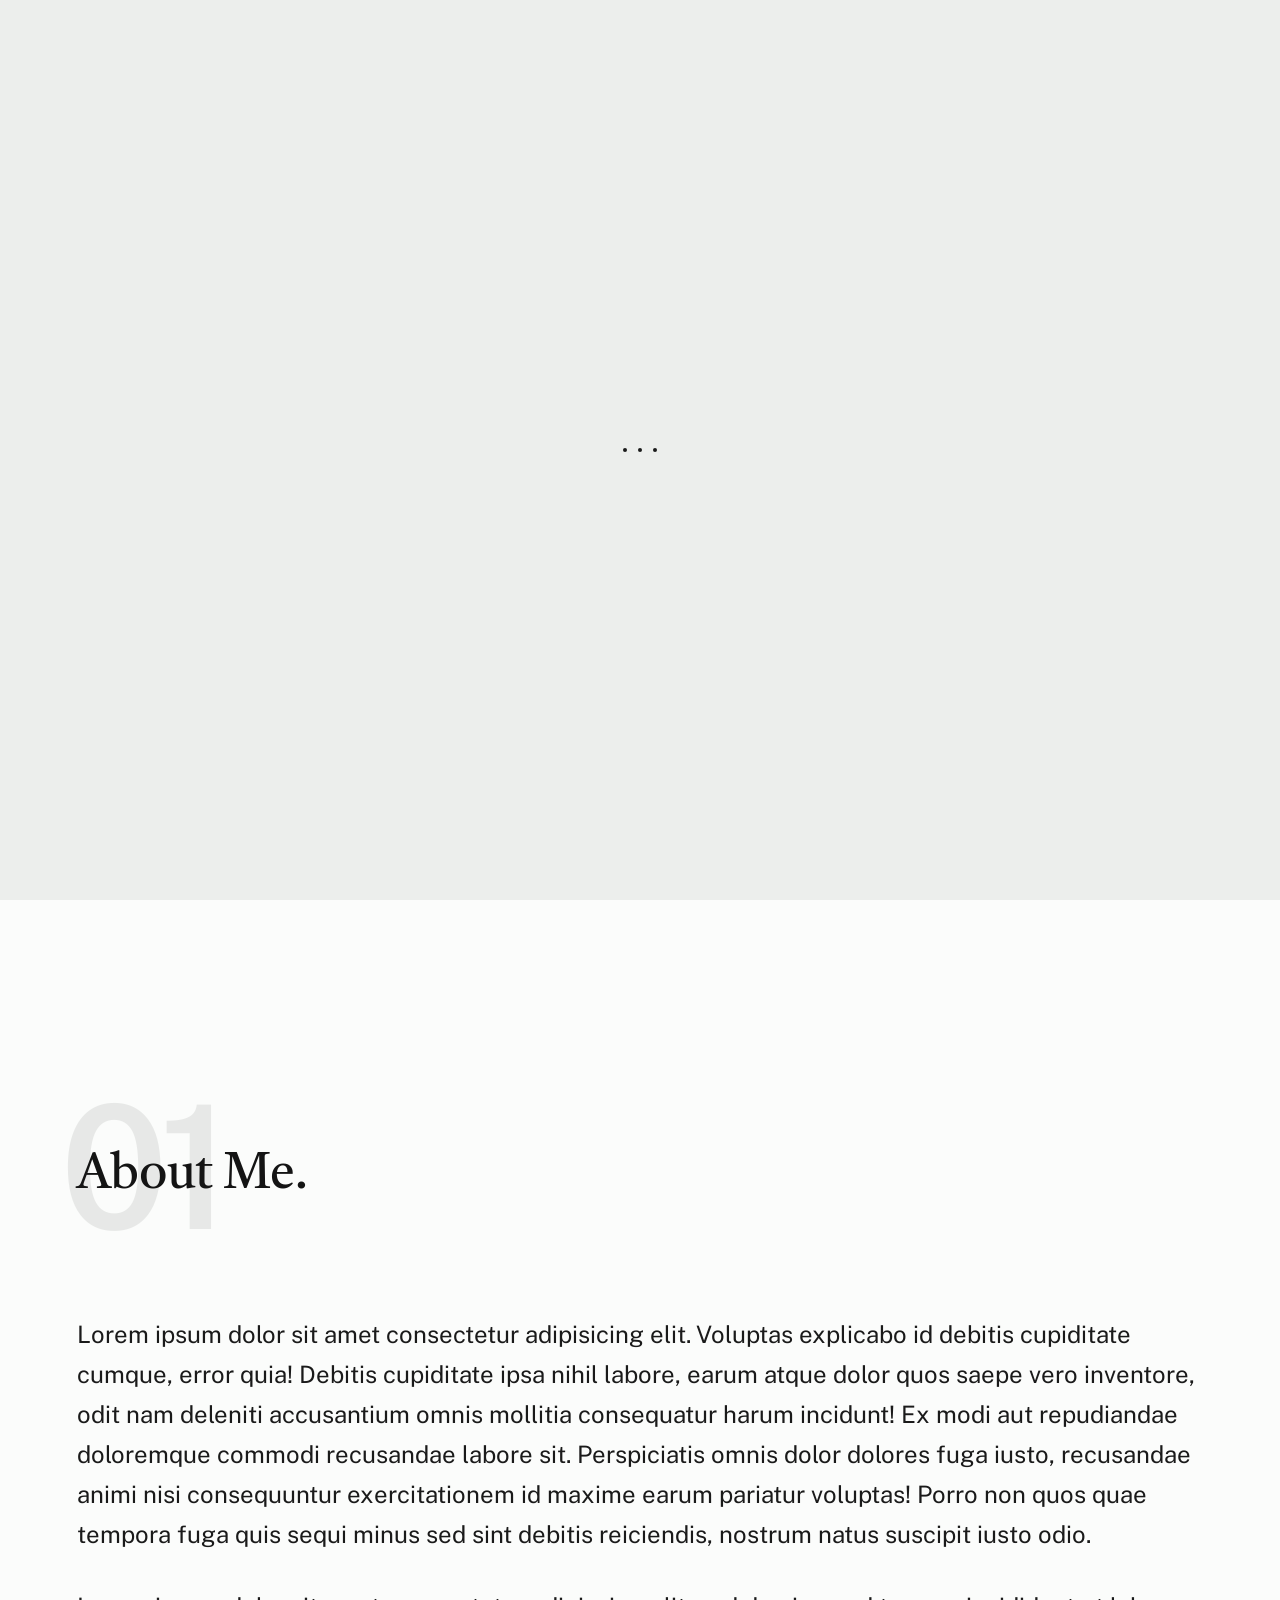
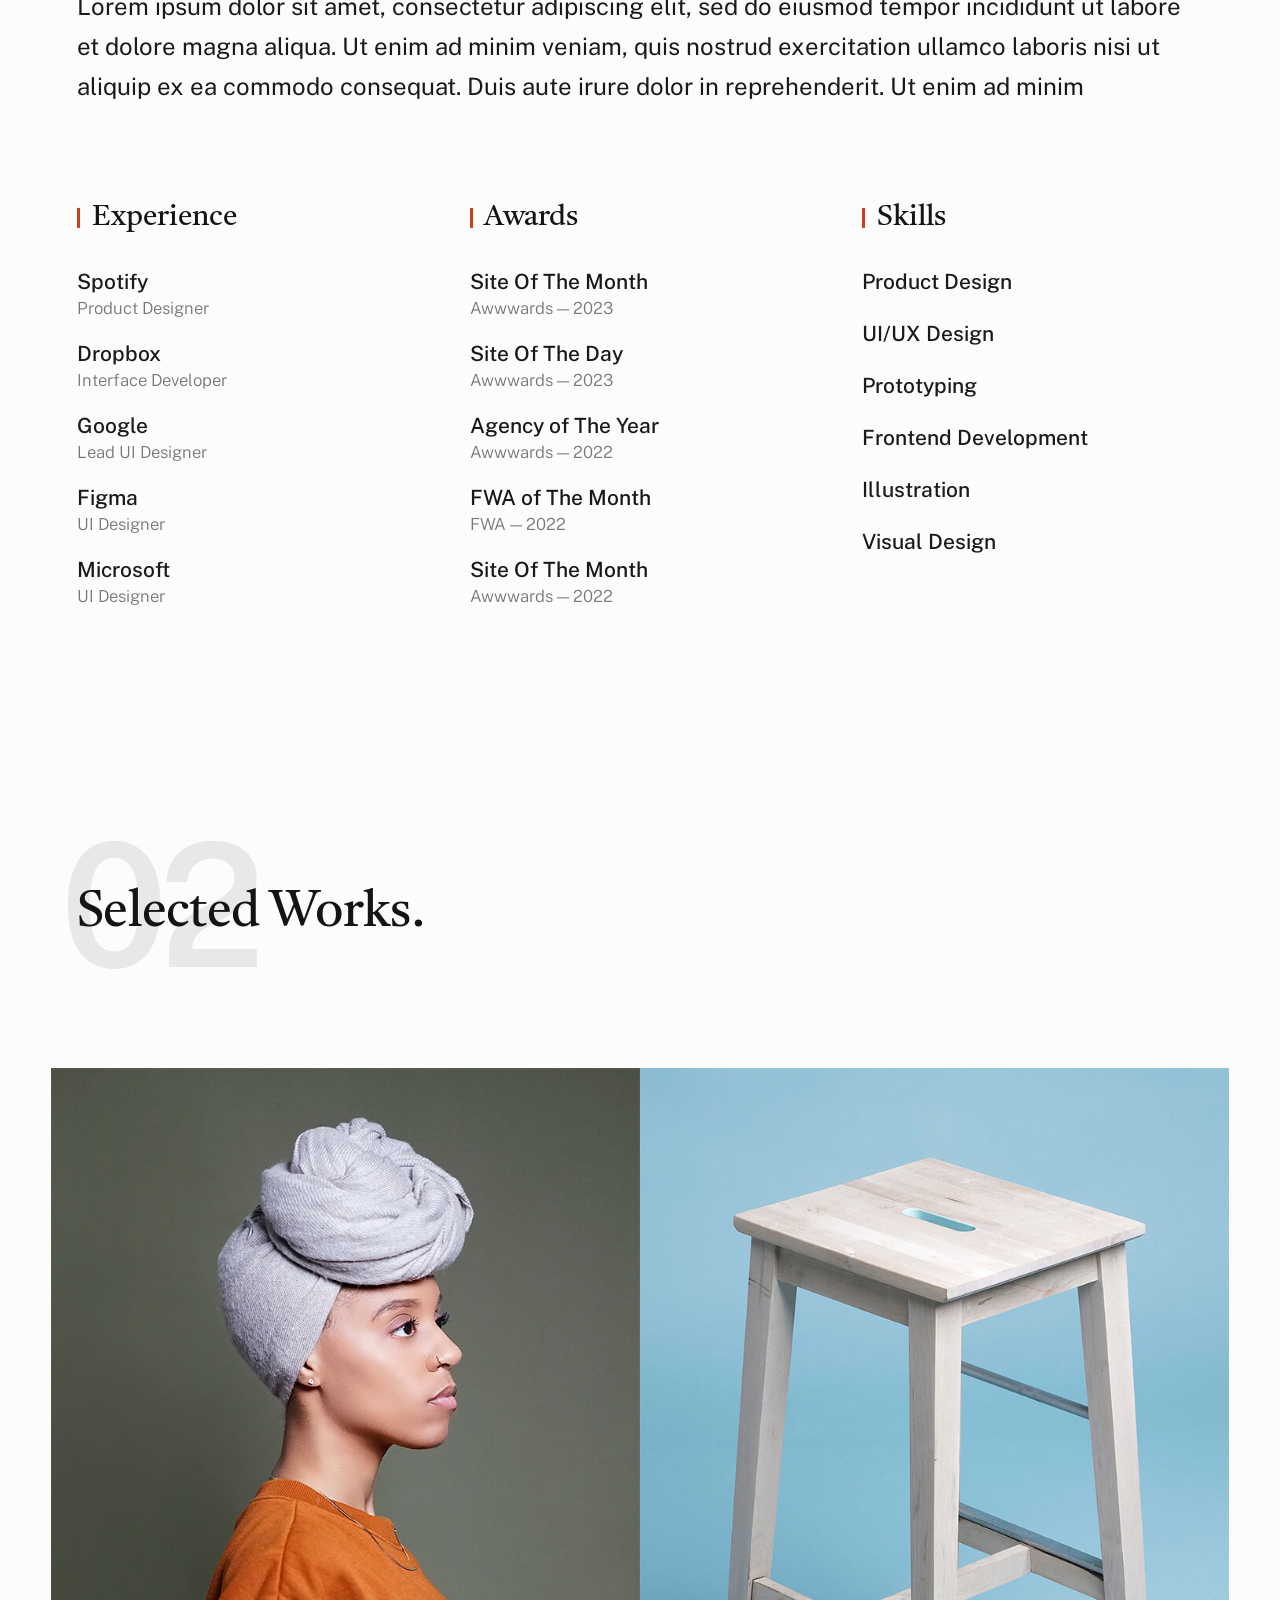
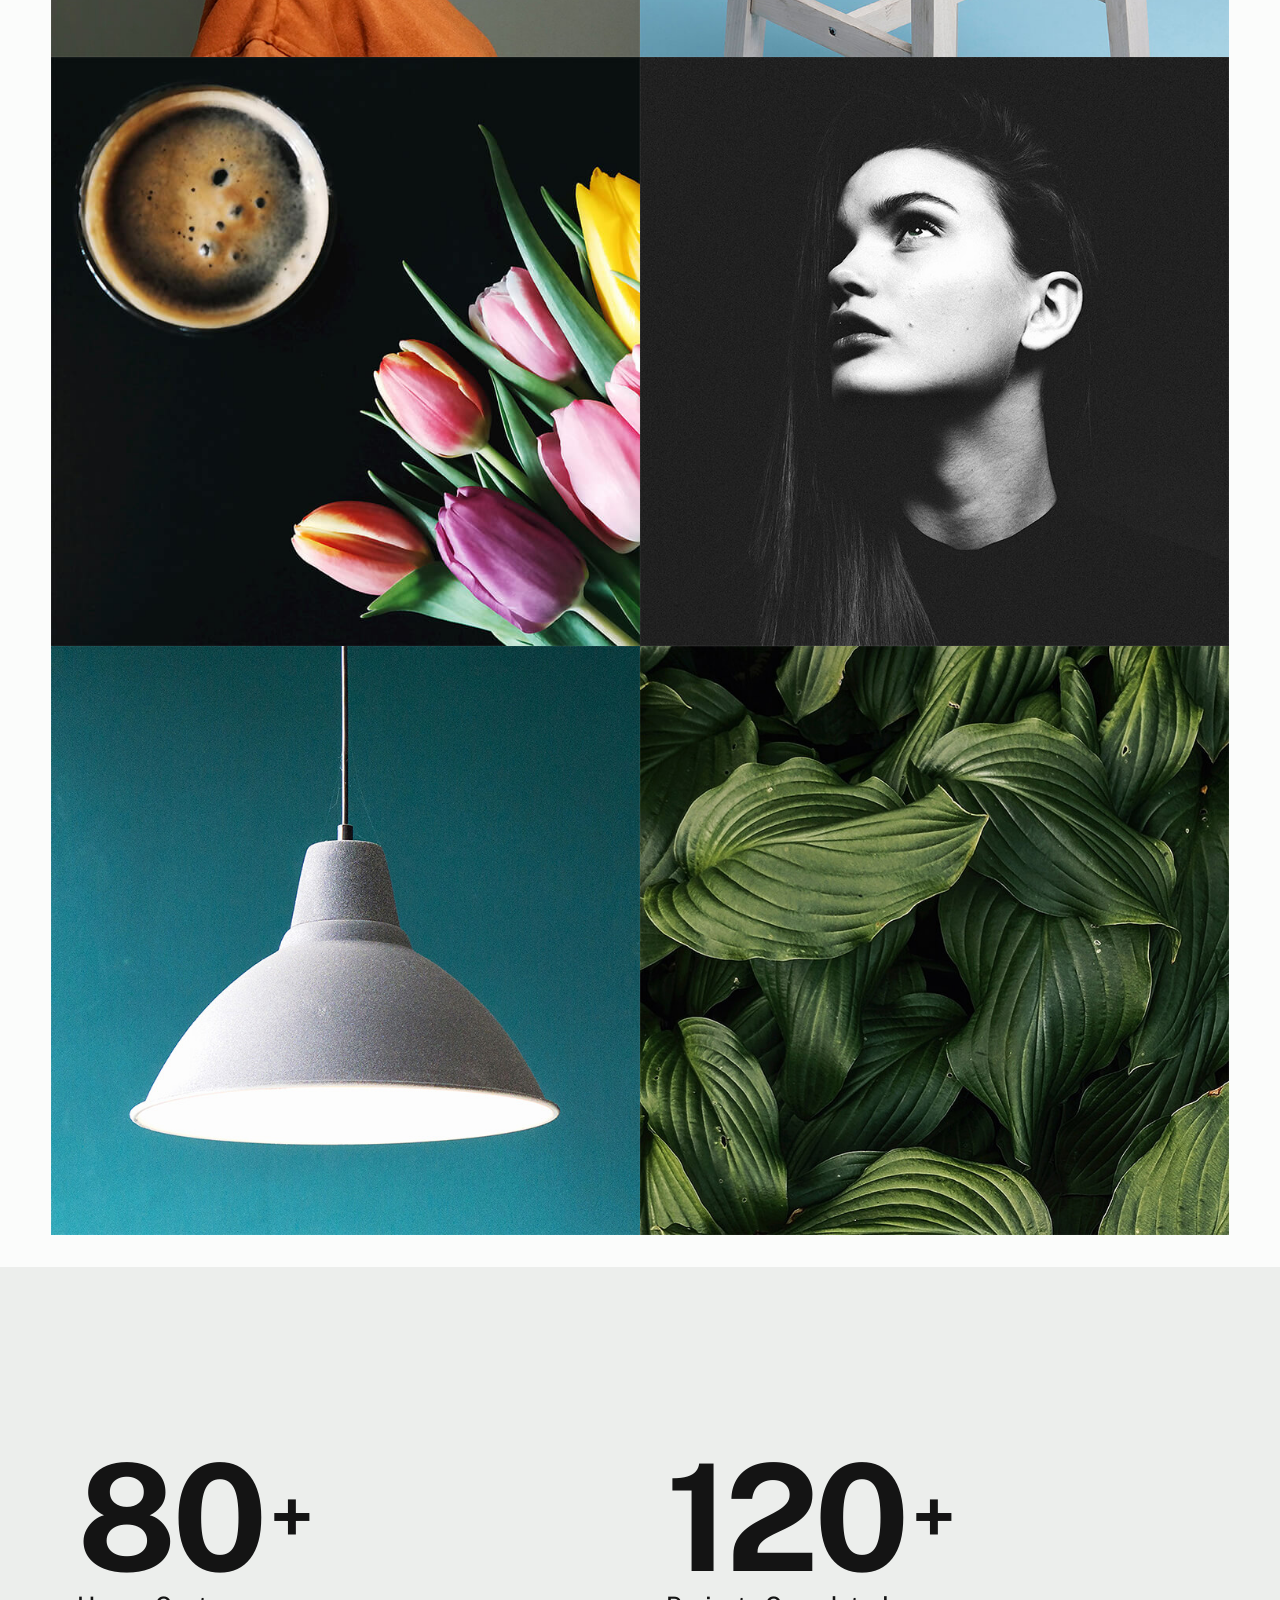
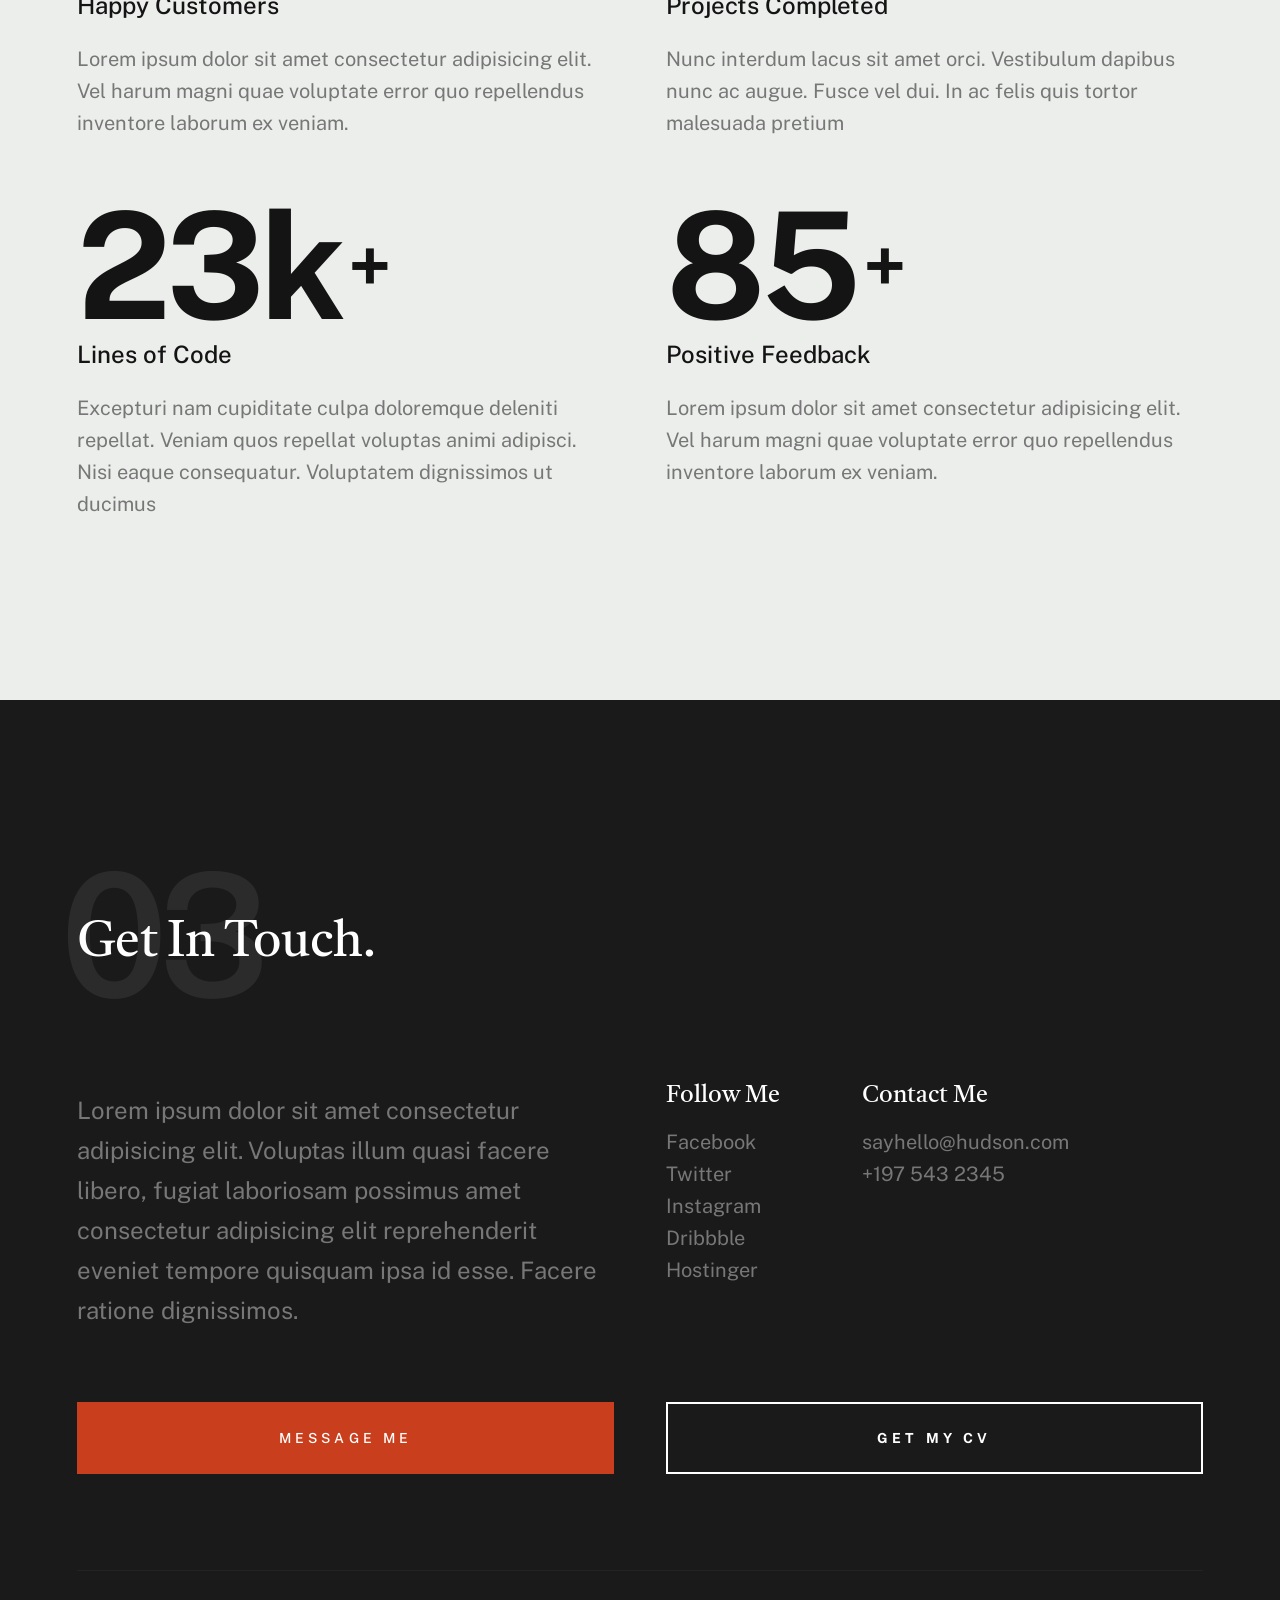
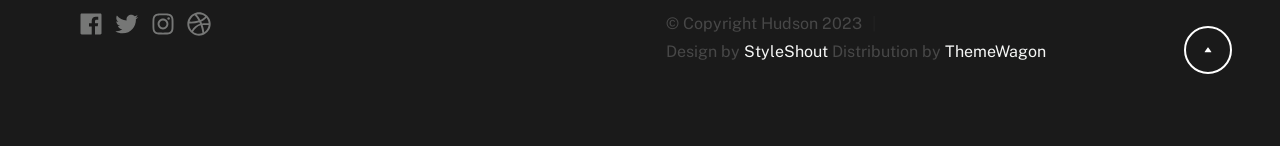
==== commit bdd9b837: "images" ====
--- a/index.html
+++ b/index.html
@@ -135,7 +135,7 @@
             </ul> <!-- end s-intro__social -->
 
             <div class="s-intro__content-media">                               
-                <img src="images/intro-bg.jpg" srcset="images/intro-bg.jpg 1x, images/intro-bg.jpg 2x" alt="">
+                <img src="images/WhatsApp Image 2025-08-18 at 3.41.12 PM.jpg" srcset="images/WhatsApp Image 2025-08-18 at 3.41.12 PM.jpg 1x, images/WhatsApp Image 2025-08-18 at 3.41.12 PM.jpg 2x" alt="">
             </div> <!-- s-intro__content-media -->                
 
             <div class="s-intro__btn-download">
@@ -412,85 +412,6 @@
                 </div> <!-- entry --> 
 
             </div> <!-- folio entries -->
-
-
-            <div class="row s-testimonials">
-                <div class="column xl-12">
-
-                    <h3 class="s-testimonials__header">Hear it from My Happy Clients</h3>
-    
-                    <div class="swiper-container s-testimonials__slider">
-    
-                        <div class="swiper-wrapper">
-
-                            <div class="s-testimonials__slide swiper-slide">
-                                <div class="s-testimonials__author">
-                                    <img src="images/avatars/user-02.jpg" alt="Author image" class="s-testimonials__avatar">
-                                    <cite class="s-testimonials__cite">
-                                        <strong>John Rockefeller</strong>
-                                        <span>Standard Oil Co.</span>
-                                    </cite>
-                                </div>
-                                <p>
-                                Molestiae incidunt consequatur quis ipsa autem nam sit enim magni. Voluptas tempore rem. 
-                                Explicabo a quaerat sint autem dolore ducimus ut consequatur neque. Nisi dolores quaerat fuga rem nihil nostrum.
-                                Laudantium quia consequatur molestias.
-                                </p>
-                            </div> <!-- end s-testimonials__slide -->
-            
-                            <div class="s-testimonials__slide swiper-slide">
-                                <div class="s-testimonials__author">
-                                    <img src="images/avatars/user-03.jpg" alt="Author image" class="s-testimonials__avatar">
-                                    <cite class="s-testimonials__cite">
-                                        <strong>Andrew Carnegie</strong>
-                                        <span>Carnegie Steel Co.</span>
-                                    </cite>
-                                </div>
-                                <p>
-                                Excepturi nam cupiditate culpa doloremque deleniti repellat. Veniam quos repellat voluptas animi adipisci.
-                                Nisi eaque consequatur. Voluptatem dignissimos ut ducimus accusantium perspiciatis.
-                                Quasi voluptas eius distinctio. Atque eos maxime.
-                                </p>
-                            </div> <!-- end s-testimonials__slide -->
-            
-                            <div class="s-testimonials__slide swiper-slide">
-                                <div class="s-testimonials__author">
-                                    <img src="images/avatars/user-01.jpg" alt="Author image" class="s-testimonials__avatar">
-                                    <cite class="s-testimonials__cite">
-                                        <strong>John Morgan</strong>
-                                        <span>JP Morgan & Co.</span>
-                                    </cite>
-                                </div>
-                                <p>
-                                Repellat dignissimos libero. Qui sed at corrupti expedita voluptas odit. Nihil ea quia nesciunt. Ducimus aut sed ipsam.  
-                                Autem eaque officia cum exercitationem sunt voluptatum accusamus. Quasi voluptas eius distinctio.
-                                Voluptatem dignissimos ut.
-                                </p>
-                            </div> <!-- end s-testimonials__slide -->
-    
-                            <div class="s-testimonials__slide swiper-slide">
-                                <div class="s-testimonials__author">
-                                    <img src="images/avatars/user-06.jpg" alt="Author image" class="s-testimonials__avatar">
-                                    <cite class="s-testimonials__cite">
-                                        <strong>Henry Ford</strong>
-                                        <span>Ford Motor Co.</span>
-                                    </cite>
-                                </div>
-                                <p>
-                                Nunc interdum lacus sit amet orci. Vestibulum dapibus nunc ac augue. Fusce vel dui. In ac felis 
-                                quis tortor malesuada pretium. Curabitur vestibulum aliquam leo. Qui sed at corrupti expedita voluptas odit. 
-                                Nihil ea quia nesciunt. Ducimus aut sed ipsam.
-                                </p>
-                            </div> <!-- end s-testimonials__slide -->
-        
-                        </div> <!-- end swiper-wrapper -->
-    
-                        <div class="swiper-pagination"></div>
-    
-                    </div> <!-- end swiper-container -->
-    
-                </div> <!-- end column -->
-            </div> <!-- end s-testimonials -->
 
         </section> <!-- end s-works --> 
 
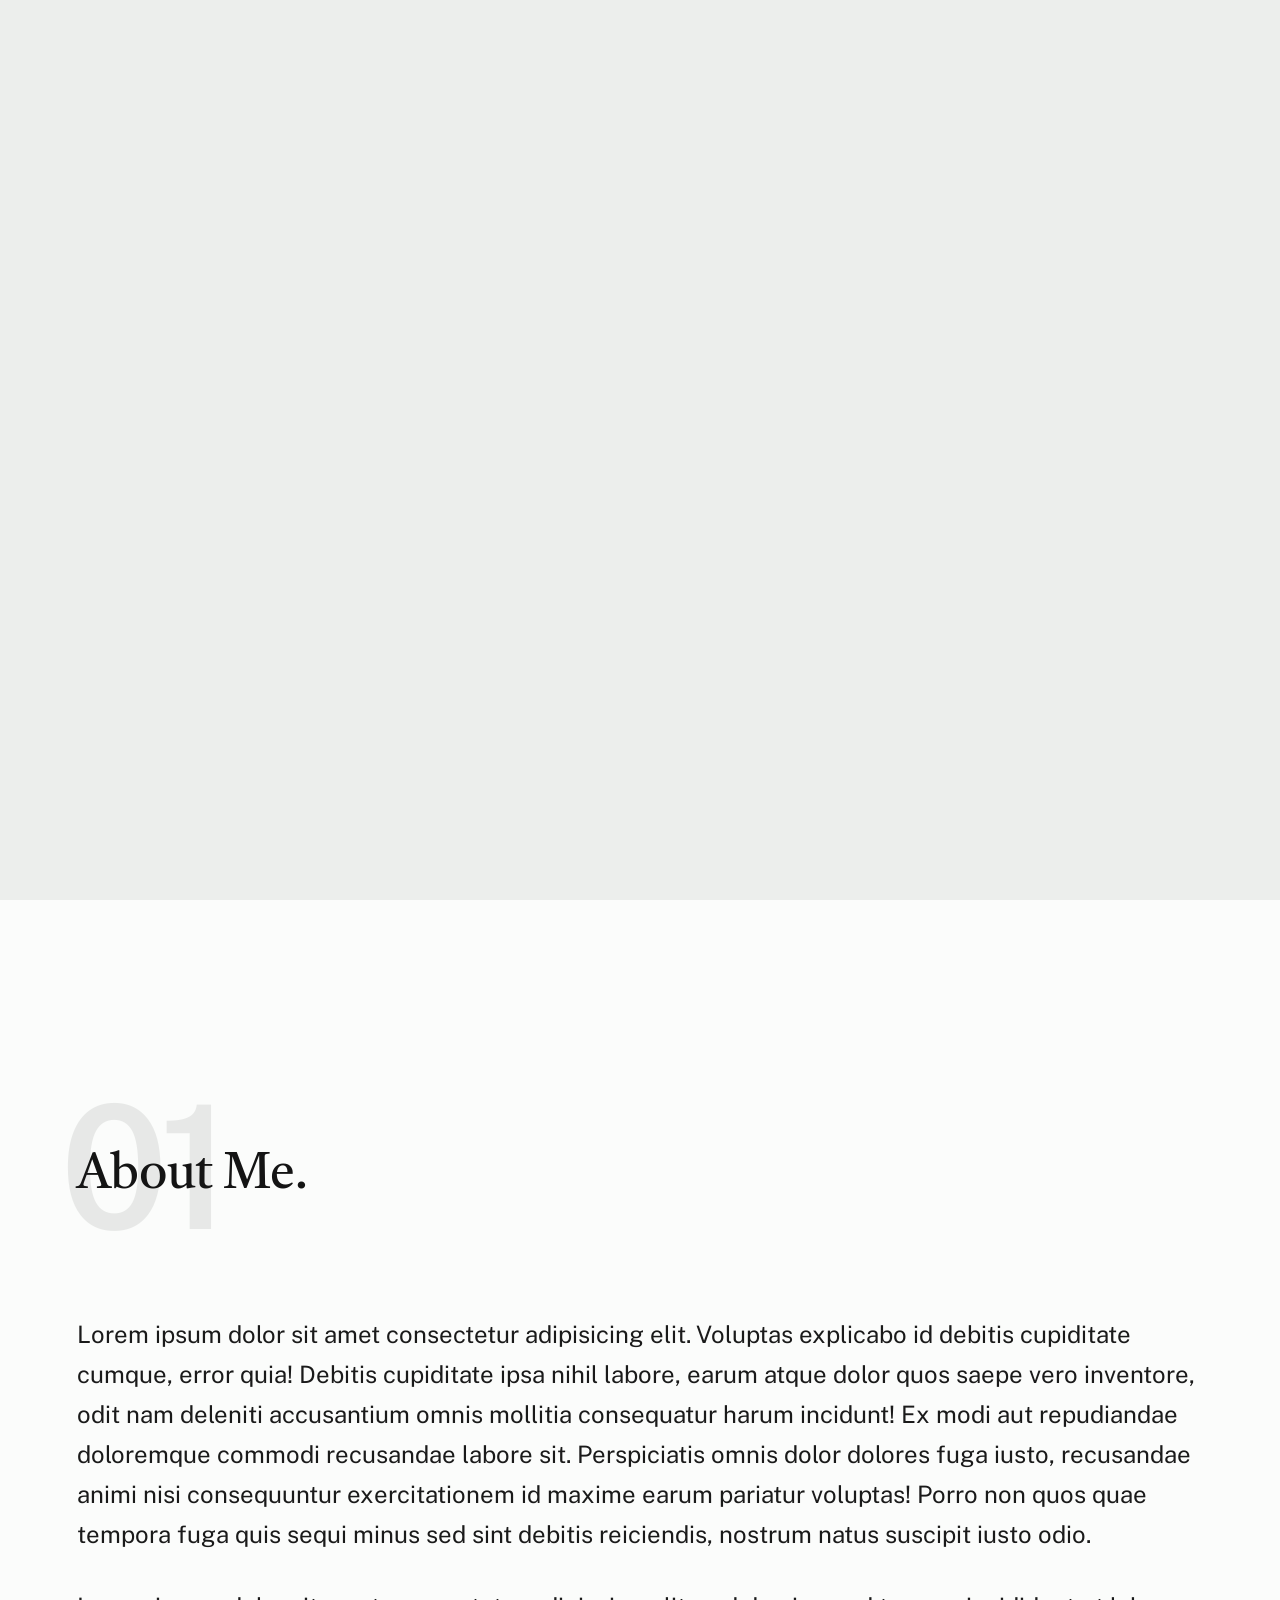
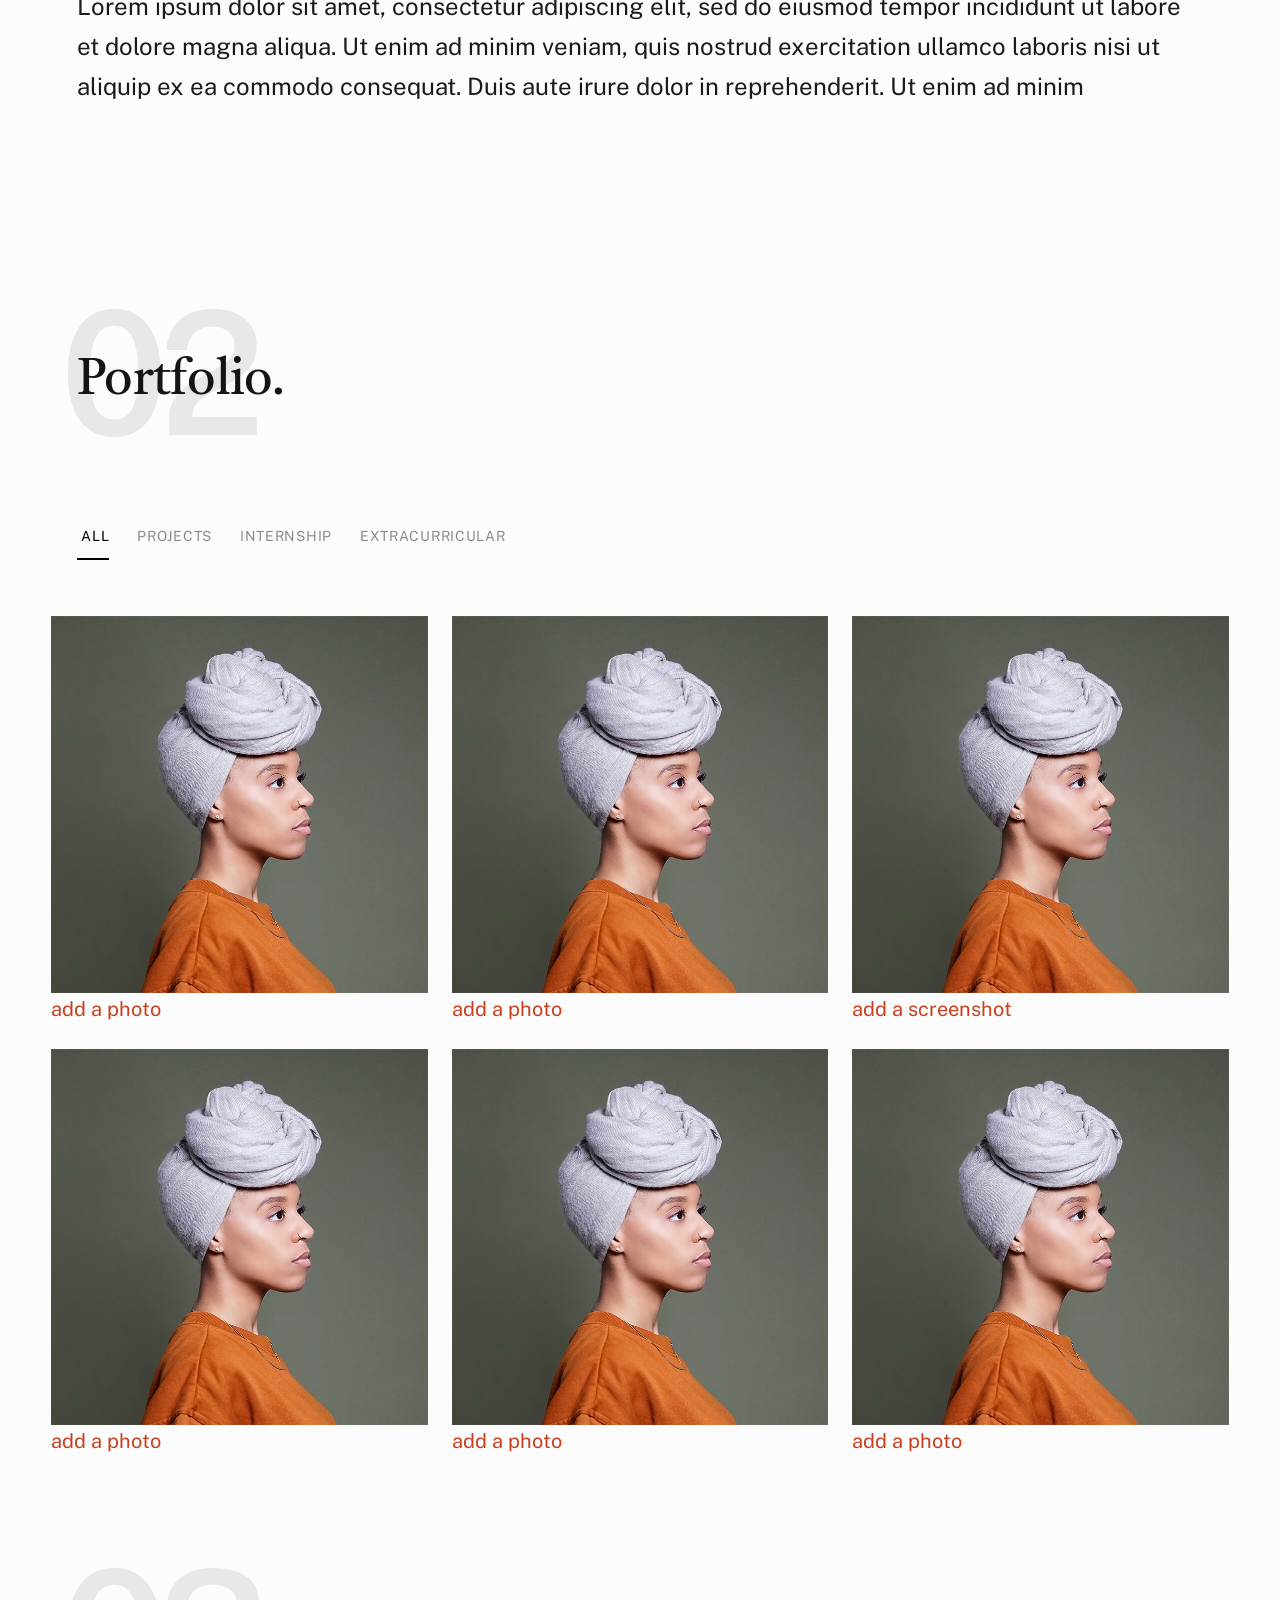
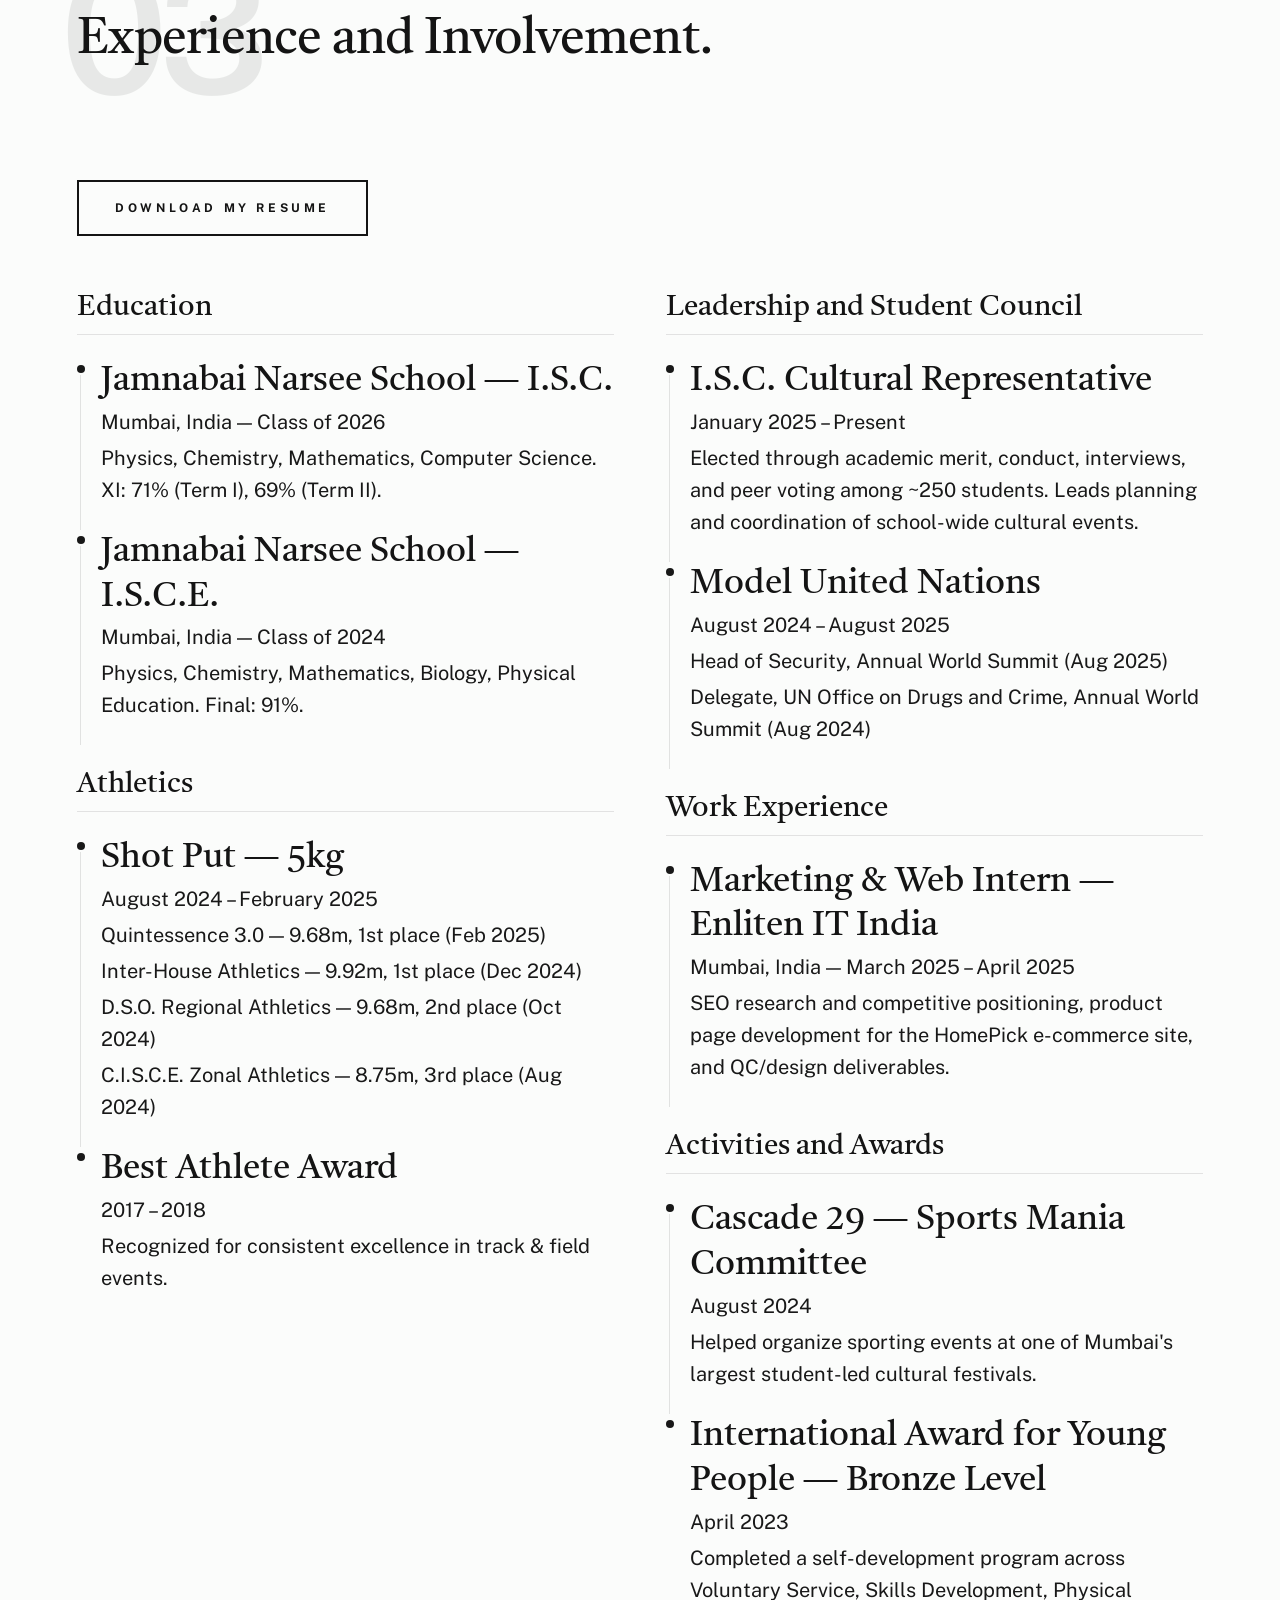
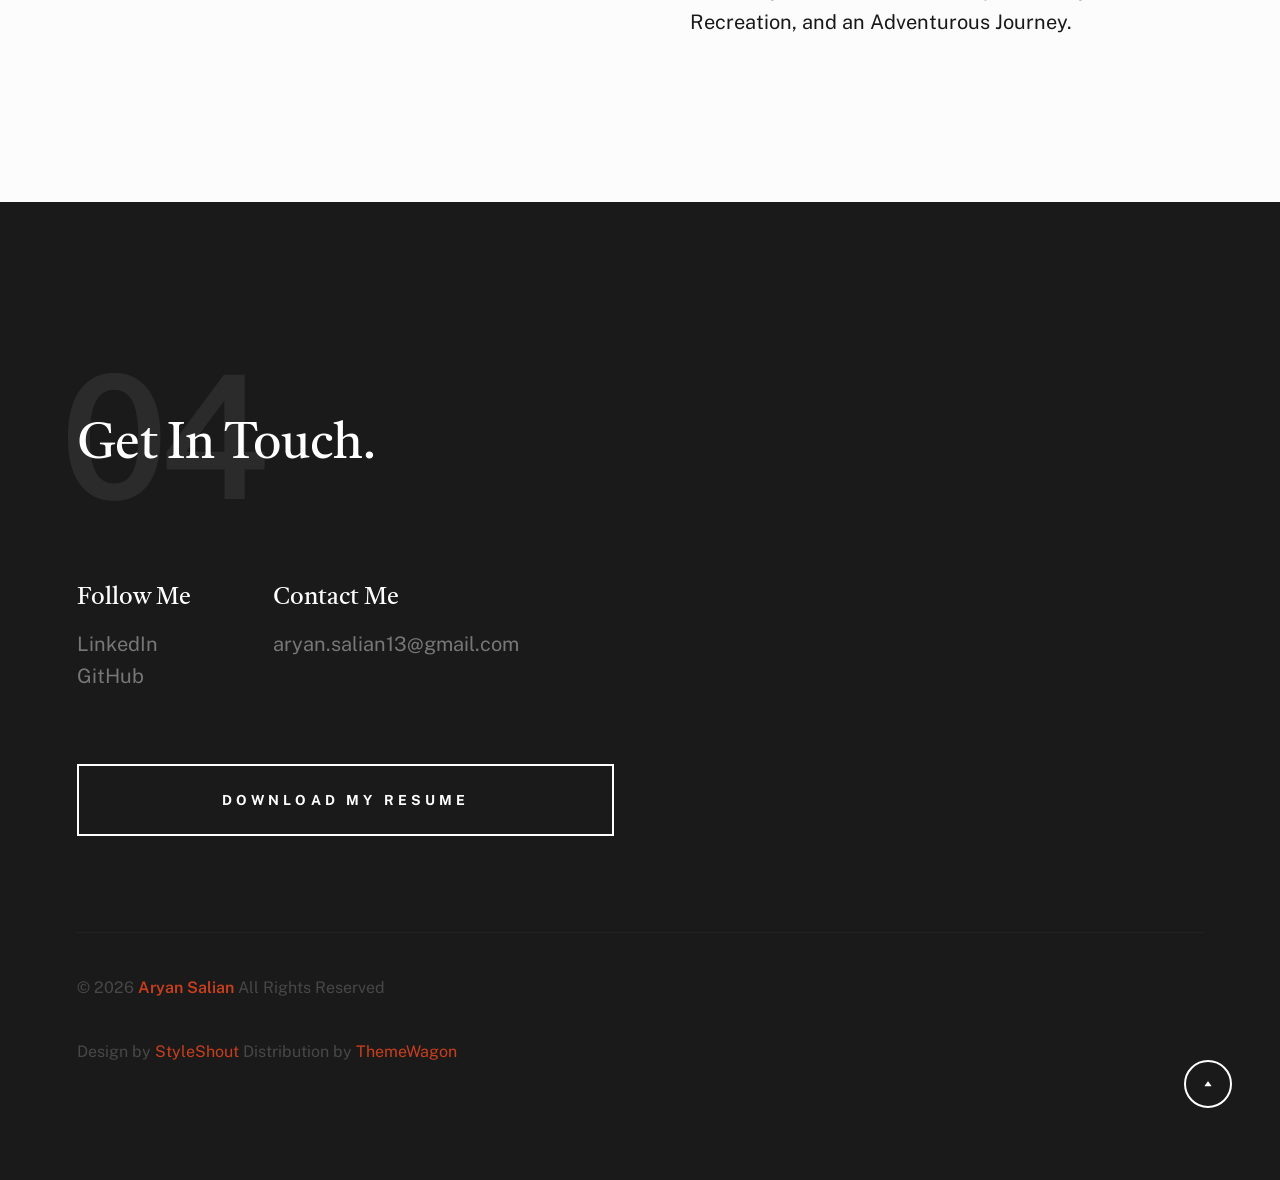
==== commit dcfabd8b: "major updates" ====
--- a/index.html
+++ b/index.html
@@ -17,6 +17,7 @@
     ================================================== -->
     <link rel="stylesheet" href="css/vendor.css">
     <link rel="stylesheet" href="css/styles.css">
+    <link rel="stylesheet" href="https://cdn.jsdelivr.net/npm/bootstrap-icons@1.13.1/font/bootstrap-icons.min.css">
 
     <!-- favicons
     ================================================== -->
@@ -55,7 +56,7 @@
                 <div class="s-header__block">
                     <div class="s-header__logo">
                         <a class="logo" href="index.html">
-                            <img src="images/logo.svg" alt="Homepage">
+                            <img src="assets/logo.svg" alt="Homepage">
                         </a>
                     </div>
 
@@ -66,7 +67,8 @@
                     <ul class="s-header__menu-links">
                         <li class="current"><a class="smoothscroll" href="#intro">Intro</a></li>
                         <li><a class="smoothscroll" href="#about">About</a></li>
-                        <li><a class="smoothscroll" href="#works">Works</a></li>
+                        <li><a class="smoothscroll" href="#portfolio">Portfolio</a></li>
+                        <li><a class="smoothscroll" href="#experience">Experience</a></li>
                         <li><a class="smoothscroll" href="#footer">Contact</a></li>
                     </ul> <!-- s-header__menu-links -->    
                 </nav> <!-- end s-header__nav -->
@@ -86,9 +88,9 @@
 
                         <div class="s-intro__content-pretitle text-pretitle">Hello</div>
                         <h1 class="s-intro__content-title">
-                        I'm Aryan Salian <br>
-                        a product designer <br>
-                        base in Somewhere.
+                        I'm Aryan <br>
+                        a computer engineering student <br>
+                        i like making and breaking things
                         </h1>                            
 
                         <div class="s-intro__content-btns">
@@ -99,47 +101,32 @@
                     </div> <!-- s-intro__content-text -->                     
                     
                 </div> <!-- s-intro__content-inner -->  
+            
             </div> <!-- s-intro__content -->
 
             <ul class="s-intro__social social-list">
                 <li>
-                    <a href="#0">
-                        <svg xmlns="http://www.w3.org/2000/svg" width="24" height="24" viewBox="0 0 24 24" style="fill:rgba(0, 0, 0, 1);transform:;-ms-filter:"><path d="M20,3H4C3.447,3,3,3.448,3,4v16c0,0.552,0.447,1,1,1h8.615v-6.96h-2.338v-2.725h2.338v-2c0-2.325,1.42-3.592,3.5-3.592 c0.699-0.002,1.399,0.034,2.095,0.107v2.42h-1.435c-1.128,0-1.348,0.538-1.348,1.325v1.735h2.697l-0.35,2.725h-2.348V21H20 c0.553,0,1-0.448,1-1V4C21,3.448,20.553,3,20,3z"></path></svg>
-                        <span class="u-screen-reader-text">Facebook</span>
+                    <a href="https://www.linkedin.com/in/aryan-salian13/" target="_blank" rel="noopener">
+                        <i class="bi bi-linkedin"></i>
+                        <span class="u-screen-reader-text">LinkedIn</span>
                     </a>
                 </li>
                 <li>
-                    <a href="#0">
-                        <svg xmlns="http://www.w3.org/2000/svg" width="24" height="24" viewBox="0 0 24 24" style="fill:rgba(0, 0, 0, 1);transform:;-ms-filter:"><path d="M19.633,7.997c0.013,0.175,0.013,0.349,0.013,0.523c0,5.325-4.053,11.461-11.46,11.461c-2.282,0-4.402-0.661-6.186-1.809 c0.324,0.037,0.636,0.05,0.973,0.05c1.883,0,3.616-0.636,5.001-1.721c-1.771-0.037-3.255-1.197-3.767-2.793 c0.249,0.037,0.499,0.062,0.761,0.062c0.361,0,0.724-0.05,1.061-0.137c-1.847-0.374-3.23-1.995-3.23-3.953v-0.05 c0.537,0.299,1.16,0.486,1.82,0.511C3.534,9.419,2.823,8.184,2.823,6.787c0-0.748,0.199-1.434,0.548-2.032 c1.983,2.443,4.964,4.04,8.306,4.215c-0.062-0.3-0.1-0.611-0.1-0.923c0-2.22,1.796-4.028,4.028-4.028 c1.16,0,2.207,0.486,2.943,1.272c0.91-0.175,1.782-0.512,2.556-0.973c-0.299,0.935-0.936,1.721-1.771,2.22 c0.811-0.088,1.597-0.312,2.319-0.624C21.104,6.712,20.419,7.423,19.633,7.997z"></path></svg>
-                        <span class="u-screen-reader-text">Twitter</span>
-                    </a>
-                </li>
-                <li>
-                    <a href="#0">
-                        <svg xmlns="http://www.w3.org/2000/svg" width="24" height="24" viewBox="0 0 24 24" style="fill:rgba(0, 0, 0, 1);transform:;-ms-filter:"><path d="M11.999,7.377c-2.554,0-4.623,2.07-4.623,4.623c0,2.554,2.069,4.624,4.623,4.624c2.552,0,4.623-2.07,4.623-4.624 C16.622,9.447,14.551,7.377,11.999,7.377L11.999,7.377z M11.999,15.004c-1.659,0-3.004-1.345-3.004-3.003 c0-1.659,1.345-3.003,3.004-3.003s3.002,1.344,3.002,3.003C15.001,13.659,13.658,15.004,11.999,15.004L11.999,15.004z"></path><circle cx="16.806" cy="7.207" r="1.078"></circle><path d="M20.533,6.111c-0.469-1.209-1.424-2.165-2.633-2.632c-0.699-0.263-1.438-0.404-2.186-0.42 c-0.963-0.042-1.268-0.054-3.71-0.054s-2.755,0-3.71,0.054C7.548,3.074,6.809,3.215,6.11,3.479C4.9,3.946,3.945,4.902,3.477,6.111 c-0.263,0.7-0.404,1.438-0.419,2.186c-0.043,0.962-0.056,1.267-0.056,3.71c0,2.442,0,2.753,0.056,3.71 c0.015,0.748,0.156,1.486,0.419,2.187c0.469,1.208,1.424,2.164,2.634,2.632c0.696,0.272,1.435,0.426,2.185,0.45 c0.963,0.042,1.268,0.055,3.71,0.055s2.755,0,3.71-0.055c0.747-0.015,1.486-0.157,2.186-0.419c1.209-0.469,2.164-1.424,2.633-2.633 c0.263-0.7,0.404-1.438,0.419-2.186c0.043-0.962,0.056-1.267,0.056-3.71s0-2.753-0.056-3.71C20.941,7.57,20.801,6.819,20.533,6.111z M19.315,15.643c-0.007,0.576-0.111,1.147-0.311,1.688c-0.305,0.787-0.926,1.409-1.712,1.711c-0.535,0.199-1.099,0.303-1.67,0.311 c-0.95,0.044-1.218,0.055-3.654,0.055c-2.438,0-2.687,0-3.655-0.055c-0.569-0.007-1.135-0.112-1.669-0.311 c-0.789-0.301-1.414-0.923-1.719-1.711c-0.196-0.534-0.302-1.099-0.311-1.669c-0.043-0.95-0.053-1.218-0.053-3.654 c0-2.437,0-2.686,0.053-3.655c0.007-0.576,0.111-1.146,0.311-1.687c0.305-0.789,0.93-1.41,1.719-1.712 c0.534-0.198,1.1-0.303,1.669-0.311c0.951-0.043,1.218-0.055,3.655-0.055c2.437,0,2.687,0,3.654,0.055 c0.571,0.007,1.135,0.112,1.67,0.311c0.786,0.303,1.407,0.925,1.712,1.712c0.196,0.534,0.302,1.099,0.311,1.669 c0.043,0.951,0.054,1.218,0.054,3.655c0,2.436,0,2.698-0.043,3.654H19.315z"></path></svg>
-                        <span class="u-screen-reader-text">Instagram</span>
-                    </a>
-                </li>
-                <li>
-                    <a href="#0">
-                        <svg xmlns="http://www.w3.org/2000/svg" width="24" height="24" viewBox="0 0 24 24" style="fill: rgba(0, 0, 0, 1);transform: ;msFilter:;"><path d="M20.66 6.98a9.932 9.932 0 0 0-3.641-3.64C15.486 2.447 13.813 2 12 2s-3.486.447-5.02 1.34c-1.533.893-2.747 2.107-3.64 3.64S2 10.187 2 12s.446 3.487 1.34 5.02a9.924 9.924 0 0 0 3.641 3.64C8.514 21.553 10.187 22 12 22s3.486-.447 5.02-1.34a9.932 9.932 0 0 0 3.641-3.64C21.554 15.487 22 13.813 22 12s-.446-3.487-1.34-5.02zM12 3.66c2 0 3.772.64 5.32 1.919-.92 1.174-2.286 2.14-4.1 2.9-1.002-1.813-2.088-3.327-3.261-4.54A7.715 7.715 0 0 1 12 3.66zM5.51 6.8a8.116 8.116 0 0 1 2.711-2.22c1.212 1.201 2.325 2.7 3.34 4.5-2 .6-4.114.9-6.341.9-.573 0-1.006-.013-1.3-.04A8.549 8.549 0 0 1 5.51 6.8zM3.66 12c0-.054.003-.12.01-.2.007-.08.01-.146.01-.2.254.014.641.02 1.161.02 2.666 0 5.146-.367 7.439-1.1.187.373.381.793.58 1.26-1.32.293-2.674 1.006-4.061 2.14S6.4 16.247 5.76 17.5c-1.4-1.587-2.1-3.42-2.1-5.5zM12 20.34c-1.894 0-3.594-.587-5.101-1.759.601-1.187 1.524-2.322 2.771-3.401 1.246-1.08 2.483-1.753 3.71-2.02a29.441 29.441 0 0 1 1.56 6.62 8.166 8.166 0 0 1-2.94.56zm7.08-3.96a8.351 8.351 0 0 1-2.58 2.621c-.24-2.08-.7-4.107-1.379-6.081.932-.066 1.765-.1 2.5-.1.799 0 1.686.034 2.659.1a8.098 8.098 0 0 1-1.2 3.46zm-1.24-5c-1.16 0-2.233.047-3.22.14a27.053 27.053 0 0 0-.68-1.62c2.066-.906 3.532-2.006 4.399-3.3 1.2 1.414 1.854 3.027 1.96 4.84-.812-.04-1.632-.06-2.459-.06z"></path></svg>
-                        <span class="u-screen-reader-text">Dribbble</span>
-                    </a>
-                </li>
-                <li>
-                    <a href="#0">
-                        <svg xmlns="http://www.w3.org/2000/svg" width="24" height="24" viewBox="0 0 24 24" style="fill: rgba(0, 0, 0, 1);transform: ;msFilter:;"><path d="M11.99 2C6.472 2 2 6.473 2 11.99c0 4.232 2.633 7.85 6.35 9.306-.088-.79-.166-2.006.034-2.868.182-.78 1.172-4.966 1.172-4.966s-.299-.599-.299-1.484c0-1.388.805-2.425 1.808-2.425.853 0 1.264.64 1.264 1.407 0 .858-.546 2.139-.827 3.327-.235.994.499 1.805 1.479 1.805 1.775 0 3.141-1.872 3.141-4.575 0-2.392-1.719-4.064-4.173-4.064-2.843 0-4.512 2.132-4.512 4.335 0 .858.331 1.779.744 2.28a.3.3 0 0 1 .069.286c-.076.315-.245.994-.277 1.133-.044.183-.145.222-.335.134-1.247-.581-2.027-2.405-2.027-3.871 0-3.151 2.289-6.045 6.601-6.045 3.466 0 6.159 2.469 6.159 5.77 0 3.444-2.171 6.213-5.184 6.213-1.013 0-1.964-.525-2.29-1.146l-.623 2.374c-.225.868-.834 1.956-1.241 2.62a10 10 0 0 0 2.958.445c5.517 0 9.99-4.473 9.99-9.99S17.507 2 11.99 2"></path></svg>
-                        <span class="u-screen-reader-text">Pinterest</span>
+                    <a href="https://github.com/salianaryan" target="_blank" rel="noopener">
+                        <i class="bi bi-github"></i>
+                        <span class="u-screen-reader-text">GitHub</span>
                     </a>
                 </li>
             </ul> <!-- end s-intro__social -->
 
+            
+
             <div class="s-intro__content-media">                               
-                <img src="images/WhatsApp Image 2025-08-18 at 3.41.12 PM.jpg" srcset="images/WhatsApp Image 2025-08-18 at 3.41.12 PM.jpg 1x, images/WhatsApp Image 2025-08-18 at 3.41.12 PM.jpg 2x" alt="">
+                <img src="assets/WhatsApp Image 2025-08-18 at 3.41.12 PM.jpg" srcset="assets/WhatsApp Image 2025-08-18 at 3.41.12 PM.jpg 1x, assets/WhatsApp Image 2025-08-18 at 3.41.12 PM.jpg 2x" alt="">
             </div> <!-- s-intro__content-media -->                
 
             <div class="s-intro__btn-download">
-                <a class="btn btn--stroke" href="#0">Get My CV</a>
+                <a class="btn btn--stroke" href="#0">Download My Resume</a>
             </div> <!-- end s-intro__btn-download -->
             
             <div class="s-intro__scroll-down">
@@ -173,97 +160,7 @@
                     Lorem ipsum dolor sit amet, consectetur adipiscing elit, sed do eiusmod tempor incididunt ut labore et dolore magna aliqua. Ut enim ad minim veniam, quis nostrud exercitation ullamco laboris nisi ut aliquip ex ea commodo consequat. Duis aute irure dolor in reprehenderit. Ut enim ad minim     
                     </p>
 
-                    <div class="grid-list-items s-about__blocks">
-
-                        <div class="grid-list-items__item s-about__block">
-                            <h4 class="s-about__block-title">Experience</h4>
-                            <ul class="s-about__list">
-                                <li>
-                                    Spotify
-                                    <span>Product Designer</span>
-                                </li>
-                                <li>
-                                    Dropbox
-                                    <span>Interface Developer</span>
-                                </li>
-                                <li>
-                                    Google
-                                    <span>Lead UI Designer</span>
-                                </li>
-                                <li>
-                                    Figma
-                                    <span>UI Designer</span>
-                                </li>
-                                <li>
-                                    Microsoft
-                                    <span>UI Designer</span>
-                                </li>
-                            </ul>
-                        </div> <!--end s-about__block -->
-
-                        <div class="grid-list-items__item s-about__block">
-                            <h4 class="s-about__block-title">Awards</h4>
-
-                            <ul class="s-about__list">
-                                <li>
-                                    <a href="#0">
-                                        Site Of The Month
-                                        <span>Awwwards — 2023</span>
-                                    </a>                                        
-                                </li>
-                                <li>
-                                    <a href="#0">
-                                        Site Of The Day
-                                        <span>Awwwards — 2023</span>
-                                    </a>
-                                </li>
-                                <li>
-                                    <a href="#0">
-                                        Agency of The Year
-                                        <span>Awwwards — 2022</span>
-                                    </a>
-                                </li>
-                                <li>
-                                    <a href="#0">
-                                        FWA of The Month
-                                        <span>FWA — 2022</span>
-                                    </a>
-                                </li><li>
-                                    <a href="#0">
-                                        Site Of The Month
-                                        <span>Awwwards — 2022</span>
-                                    </a>                                        
-                                </li>
-                            </ul>
-                        </div> <!--end s-about__block -->
-                        
-                        <div class="grid-list-items__item s-about__block">
-                            <h4 class="s-about__block-title">Skills</h4>
-
-                            <ul class="s-about__list">
-                                <li>
-                                    Product Design
-                                </li>
-                                <li>
-                                    UI/UX Design
-                                </li>
-                                <li>
-                                    Prototyping
-                                </li>
-                                <li>
-                                    Frontend Development
-                                </li>
-                                <li>
-                                    Illustration
-                                </li>
-                                <li>
-                                    Visual Design
-                                </li>
-                            </ul>
-                        </div> <!--end s-about__block -->
-
-                    </div> <!-- grid-list-items -->
-
+                
                 </div> <!--end column -->
             </div> <!--end s-about__content -->
             
@@ -273,209 +170,245 @@
 
         <!-- # works
         ================================================== -->
-        <section id="works" class="s-works target-section">
+        <section id="portfolio" class="s-works target-section">
 
             <div class="row">
                 <div class="column xl-12">
                     <div class="section-header" data-num="02">
-                        <h2 class="text-display-title">Selected Works.</h2>
+                        <h2 class="text-display-title">Portfolio.</h2>
                     </div> <!-- end section-header -->
                 </div>
             </div>
+        
+
+            <div class="row">
+                <div class="column xl-12">
+                    <ul class="portfolio-filters">
+                        <li data-filter="*" class="filter-active">All</li>
+                        <li data-filter="filter-project">Projects</li>
+                        <li data-filter="filter-internship">Internship</li>
+                        <li data-filter="filter-extracurricular">Extracurricular</li>
+                    </ul>
+                </div>
+            </div>
 
             <div class="row folio-entries">
 
-                <div class="column entry">
-                    <a href="images/folio/gallery/g-turban.jpg" class="entry__link glightbox" data-glightbox="title: White Knit Cap; description: .entry__desc-01">
-                        <div class="entry__thumb">
-                            <img src="images/folio/white_turban.jpg" srcset="images/folio/white_turban.jpg 1x, images/folio/white_turban@2x.jpg 2x" alt="">
-                        </div>
-                        <div class="entry__info">
-                            <h4 class="entry__title">White Knit Cap</h4>
-                            <div class="entry__cat">Frontend Design</div>
-                        </div>
-                    </a>
-
-                    <div class="glightbox-desc entry__desc-01">
-                        <p>
-                        Lorem ipsum dolor sit amet consectetur, adipisicing elit. 
-                        Inventore ipsum iste soluta fugiat, impedit illum ducimus 
-                        deleniti facilis ab, tempora non! Nisi, tempora provident.
-                        <a href="https://www.behance.net/">Project Link</a>.
-                        </p>
-                    </div>
-                </div> <!-- entry -->
-
-                <div class="column entry">
-                    <a href="images/folio/gallery/g-woodcraft.jpg" class="entry__link glightbox" data-glightbox="title: WoodCraft; description: .entry__desc-02">
-                        <div class="entry__thumb">
-                            <img src="images/folio/woodcraft.jpg" srcset="images/folio/woodcraft.jpg 1x, images/folio/woodcraft@2x.jpg 2x" alt="">
-                        </div>
-                        <div class="entry__info">
-                            <h4 class="entry__title">WoodCraft</h4>
-                            <div class="entry__cat">Product Design</div>
-                        </div>
-                    </a>
-
-                    <div class="glightbox-desc entry__desc-02">
-                        <p>
-                        Lorem ipsum dolor sit amet consectetur, adipisicing elit. 
-                        Inventore ipsum iste soluta fugiat, impedit illum ducimus 
-                        deleniti facilis ab, tempora non! Nisi, tempora provident.
-                        <a href="https://www.behance.net/">Project Link</a>.
-                        </p>
-                    </div>
-                </div> <!-- entry -->
-
-                <div class="column entry">
-                    <a href="images/folio/gallery/g-tulips.jpg" class="entry__link glightbox" data-glightbox="title: Caffeine & Tulips; description: .entry__desc-03">
-                        <div class="entry__thumb">
-                            <img src="images/folio/caffeine_and_tulips.jpg" srcset="images/folio/caffeine_and_tulips.jpg 1x, images/folio/caffeine_and_tulips@2x.jpg 2x" alt="">
-                        </div>
-                        <div class="entry__info">
-                            <h4 class="entry__title">Caffeine & Tulips</h4>
-                            <div class="entry__cat">Brand Identity</div>
-                        </div>
-                    </a>
-
-                    <div class="glightbox-desc entry__desc-03">
-                        <p>
-                        Lorem ipsum dolor sit amet consectetur, adipisicing elit. 
-                        Inventore ipsum iste soluta fugiat, impedit illum ducimus 
-                        deleniti facilis ab, tempora non! Nisi, tempora provident.
-                        <a href="https://www.behance.net/">Project Link</a>.
-                        </p>
-                    </div>
-                </div> <!-- entry -->
-
-                <div class="column entry">
-                    <a href="images/folio/gallery/g-grayscale.jpg" class="entry__link glightbox" data-glightbox="title: Grayscale; description: .entry__desc-04">
-                        <div class="entry__thumb">
-                            <img src="images/folio/grayscale.jpg" srcset="images/folio/grayscale.jpg 1x, images/folio/grayscale@2x.jpg 2x" alt="">
-                        </div>
-                        <div class="entry__info">
-                            <h4 class="entry__title">Grayscale</h4>
-                            <div class="entry__cat">Product Design</div>
-                        </div>
-                    </a>
-
-                    <div class="glightbox-desc entry__desc-04">
-                        <p>
-                        Lorem ipsum dolor sit amet consectetur, adipisicing elit. 
-                        Inventore ipsum iste soluta fugiat, impedit illum ducimus 
-                        deleniti facilis ab, tempora non! Nisi, tempora provident.
-                        <a href="https://www.behance.net/">Project Link</a>.
-                        </p>
-                    </div>
-                </div> <!-- entry -->
-
-                <div class="column entry">
-                    <a href="images/folio/gallery/g-lamp.jpg" class="entry__link glightbox" data-glightbox="title: The Lamp; description: .entry__desc-05">
-                        <div class="entry__thumb">
-                            <img src="images/folio/lamp.jpg" srcset="images/folio/lamp.jpg 1x, images/folio/lamp@2x.jpg 2x" alt="">
-                        </div>
-                        <div class="entry__info">
-                            <h4 class="entry__title">The Lamp</h4>
-                            <div class="entry__cat">Brand Identity</div>
-                        </div>
-                    </a>
-
-                    <div class="glightbox-desc entry__desc-05">
-                        <p>
-                        Lorem ipsum dolor sit amet consectetur, adipisicing elit. 
-                        Inventore ipsum iste soluta fugiat, impedit illum ducimus 
-                        deleniti facilis ab, tempora non! Nisi, tempora provident.
-                        <a href="https://www.behance.net/">Project Link</a>.
-                        </p>
-                    </div>
-                </div> <!-- entry -->
-
-                <div class="column entry">
-                    <a href="images/folio/gallery/g-tropical.jpg" class="entry__link glightbox" data-glightbox="title: Tropical; description: .entry__desc-06">
-                        <div class="entry__thumb">
-                            <img src="images/folio/tropical.jpg" srcset="images/folio/tropical.jpg 1x, images/folio/tropical@2x.jpg 2x" alt="">
-                        </div>
-                        <div class="entry__info">
-                            <h4 class="entry__title">Tropical</h4>
-                            <div class="entry__cat">Frontend Design</div>
-                        </div>
-                    </a>
-
-                    <div class="glightbox-desc entry__desc-06">
-                        <p>
-                        Lorem ipsum dolor sit amet consectetur, adipisicing elit. 
-                        Inventore ipsum iste soluta fugiat, impedit illum ducimus 
-                        deleniti facilis ab, tempora non! Nisi, tempora provident.
-                        <a href="https://www.behance.net/">Project Link</a>.
-                        </p>
-                    </div>
-                </div> <!-- entry --> 
+                <div class="column entry filter-project">
+                    <a href="assets/folio/white_turban.jpg" class="entry__link glightbox" data-gallery="project-1" data-glightbox="title: [Arduino Project Name]; description: .entry__desc-project1">
+                        <div class="entry__thumb">
+                            <img src="assets/folio/white_turban.jpg" srcset="assets/folio/white_turban.jpg 1x, assets/folio/white_turban@2x.jpg 2x" alt=""><span>add a photo</span>
+                        </div>
+                        <div class="entry__info">
+                            <h4 class="entry__title">[Arduino Project Name]</h4>
+                            <div class="entry__cat">Personal Project</div>
+                        </div>
+                    </a>
+                    <a href="assets/wheel-500.jpg" class="glightbox entry__extra-slide" data-gallery="project-1"></a>
+                    <a href="assets/sample-image.jpg" class="glightbox entry__extra-slide" data-gallery="project-1"></a>
+                    <div class="glightbox-desc entry__desc-project1">
+                        <p>
+                        One or two lines on what it does and how it was built.
+                        <a href="https://github.com/USERNAME/REPO" target="_blank" rel="noopener">GitHub →</a>
+                        </p>
+                    </div>
+                </div> <!-- entry -->
+
+                <div class="column entry filter-project">
+                    <a href="assets/folio/white_turban.jpg" class="entry__link glightbox" data-gallery="project-2" data-glightbox="title: [Second Project Name]; description: .entry__desc-project2">
+                        <div class="entry__thumb">
+                            <img src="assets/folio/white_turban.jpg" srcset="assets/folio/white_turban.jpg 1x, assets/folio/white_turban@2x.jpg 2x" alt=""><span>add a photo</span>
+                        </div>
+                        <div class="entry__info">
+                            <h4 class="entry__title">[Second Project Name]</h4>
+                            <div class="entry__cat">Personal Project</div>
+                        </div>
+                    </a>
+                    <a href="assets/wheel-500.jpg" class="glightbox entry__extra-slide" data-gallery="project-2"></a>
+                    <a href="assets/sample-image.jpg" class="glightbox entry__extra-slide" data-gallery="project-2"></a>
+                    <div class="glightbox-desc entry__desc-project2">
+                        <p>
+                        One or two lines on what it does and how it was built.
+                        <a href="https://github.com/USERNAME/REPO" target="_blank" rel="noopener">GitHub →</a>
+                        </p>
+                    </div>
+                </div> <!-- entry -->
+
+                <div class="column entry filter-internship">
+                    <a href="assets/folio/white_turban.jpg" class="entry__link glightbox" data-gallery="enliten" data-glightbox="title: Marketing & Web Internship — Enliten IT; description: .entry__desc-enliten">
+                        <div class="entry__thumb">
+                            <img src="assets/folio/white_turban.jpg" srcset="assets/folio/white_turban.jpg 1x, assets/folio/white_turban@2x.jpg 2x" alt=""><span>add a screenshot</span>
+                        </div>
+                        <div class="entry__info">
+                            <h4 class="entry__title">Marketing & Web Internship</h4>
+                            <div class="entry__cat">Enliten IT India</div>
+                        </div>
+                    </a>
+                    <a href="assets/wheel-500.jpg" class="glightbox entry__extra-slide" data-gallery="enliten"></a>
+                    <a href="assets/sample-image.jpg" class="glightbox entry__extra-slide" data-gallery="enliten"></a>
+                    <div class="glightbox-desc entry__desc-enliten">
+                        <p>
+                        Supported Enliten IT's digital initiatives and brand identity work. Ran SEO
+                        research for competitive positioning, contributed to product page development
+                        for the HomePick e-commerce site, and delivered QC reports and design drafts.
+                        <a href="#">HomePick →</a>
+                        </p>
+                    </div>
+                </div> <!-- entry -->
+
+                <div class="column entry filter-extracurricular">
+                    <a href="assets/folio/white_turban.jpg" class="entry__link glightbox" data-gallery="council" data-glightbox="title: I.S.C. Cultural Representative; description: .entry__desc-council">
+                        <div class="entry__thumb">
+                            <img src="assets/folio/white_turban.jpg" srcset="assets/folio/white_turban.jpg 1x, assets/folio/white_turban@2x.jpg 2x" alt=""><span>add a photo</span>
+                        </div>
+                        <div class="entry__info">
+                            <h4 class="entry__title">Student Council</h4>
+                            <div class="entry__cat">Cultural Representative</div>
+                        </div>
+                    </a>
+                    <a href="assets/wheel-500.jpg" class="glightbox entry__extra-slide" data-gallery="council"></a>
+                    <a href="assets/sample-image.jpg" class="glightbox entry__extra-slide" data-gallery="council"></a>
+                    <div class="glightbox-desc entry__desc-council">
+                        <p>
+                        Elected through academic merit, conduct, interviews, and peer voting among
+                        ~250 students. Leads planning and coordination of school-wide cultural events.
+                        </p>
+                    </div>
+                </div> <!-- entry -->
+
+                <div class="column entry filter-extracurricular">
+                    <a href="assets/folio/white_turban.jpg" class="entry__link glightbox" data-gallery="mun" data-glightbox="title: Model United Nations; description: .entry__desc-mun">
+                        <div class="entry__thumb">
+                            <img src="assets/folio/white_turban.jpg" srcset="assets/folio/white_turban.jpg 1x, assets/folio/white_turban@2x.jpg 2x" alt=""><span>add a photo</span>
+                        </div>
+                        <div class="entry__info">
+                            <h4 class="entry__title">Model United Nations</h4>
+                            <div class="entry__cat">Annual World Summit</div>
+                        </div>
+                    </a>
+                    <a href="assets/wheel-500.jpg" class="glightbox entry__extra-slide" data-gallery="mun"></a>
+                    <a href="assets/sample-image.jpg" class="glightbox entry__extra-slide" data-gallery="mun"></a>
+                    <div class="glightbox-desc entry__desc-mun">
+                        <p>
+                        Head of Security for the 2025 summit, overseeing logistics, access control,
+                        and delegate coordination. Delegate for the UN Office on Drugs and Crime in 2024.
+                        </p>
+                    </div>
+                </div> <!-- entry -->
+
+                <div class="column entry filter-extracurricular">
+                    <a href="assets/folio/white_turban.jpg" class="entry__link glightbox" data-gallery="cascade" data-glightbox="title: Cascade 29 — Sports Mania Committee; description: .entry__desc-cascade">
+                        <div class="entry__thumb">
+                            <img src="assets/folio/white_turban.jpg" srcset="assets/folio/white_turban.jpg 1x, assets/folio/white_turban@2x.jpg 2x" alt=""><span>add a photo</span>
+                        </div>
+                        <div class="entry__info">
+                            <h4 class="entry__title">Sports Mania Committee</h4>
+                            <div class="entry__cat">Cascade 29</div>
+                        </div>
+                    </a>
+                    <a href="assets/wheel-500.jpg" class="glightbox entry__extra-slide" data-gallery="cascade"></a>
+                    <a href="assets/sample-image.jpg" class="glightbox entry__extra-slide" data-gallery="cascade"></a>
+                    <div class="glightbox-desc entry__desc-cascade">
+                        <p>
+                        Helped organize and manage sporting events at one of Mumbai's largest
+                        student-led cultural festivals.
+                        </p>
+                    </div>
+                </div> <!-- entry -->
 
             </div> <!-- folio entries -->
 
         </section> <!-- end s-works --> 
 
-
-        <!-- # numbers
-        ================================================== -->
-        <section id="numbers" class="s-numbers">
-
-            <div class="row counter-items">
-
-                <div class="column counter-items__item">
-                    <div class="num">
-                        80
-                        <span>+</span>
-                    </div>
-                    <h5>Happy Customers</h5>
-                    <p>
-                    Lorem ipsum dolor sit amet consectetur adipisicing elit. 
-                    Vel harum magni quae voluptate error quo repellendus inventore 
-                    laborum ex veniam. 
-                    </p>
-                </div> <!-- end counter-items__item -->
-
-                <div class="column counter-items__item">
-                    <div class="num">
-                        120
-                        <span>+</span>
-                    </div>
-                    <h5>Projects Completed</h5>
-                    <p>
-                    Nunc interdum lacus sit amet orci. Vestibulum dapibus nunc ac augue. 
-                    Fusce vel dui. In ac felis 
-                    quis tortor malesuada pretium
-                    </p>
-                </div> <!-- end counter-items__item -->
-
-                <div class="column counter-items__item">
-                    <div class="num">
-                        23k
-                        <span>+</span>
-                    </div>
-                    <h5>Lines of Code</h5>
-                    <p>
-                    Excepturi nam cupiditate culpa doloremque deleniti repellat. Veniam quos repellat voluptas animi adipisci.
-                    Nisi eaque consequatur. Voluptatem dignissimos ut ducimus
-                    </p>
-                </div> <!-- end counter-items__item -->
-
-                <div class="column counter-items__item">
-                    <div class="num">
-                        85
-                        <span>+</span>
-                    </div>
-                    <h5>Positive Feedback</h5>
-                    <p>
-                    Lorem ipsum dolor sit amet consectetur adipisicing elit. Vel harum magni quae voluptate error 
-                    quo repellendus inventore laborum ex veniam.
-                    </p>
-                </div> <!-- end counter-items__item -->
-
-            </div>  <!-- end counter-items -->
-
-        </section> <!-- end s-numbers -->
-
+        <section id="experience" class="s-involvement target-section">
+
+            <div class="row">
+                <div class="column xl-12">
+                    <div class="section-header" data-num="03">
+                        <h2 class="text-display-title">Experience and Involvement.</h2>
+                    </div>
+                </div>
+            </div>
+
+            <div class="row s-involvement__resume-btn-row">
+                <div class="column xl-12">
+                    <a href="assets/wheel-500.jpg" class="btn btn--stroke" download>Download My Resume</a>
+                </div>
+            </div>
+
+            <div class="row s-involvement__content">
+
+                <div class="column xl-6 md-12 s-involvement__block">
+
+                    <h4 class="s-involvement__block-title">Education</h4>
+                    <div class="s-involvement__item">
+                        <h3>Jamnabai Narsee School — I.S.C.</h3>
+                        <span class="s-involvement__meta">Mumbai, India — Class of 2026</span>
+                        <p>Physics, Chemistry, Mathematics, Computer Science. XI: 71% (Term I), 69% (Term II).</p>
+                    </div>
+                    <div class="s-involvement__item">
+                        <h3>Jamnabai Narsee School — I.S.C.E.</h3>
+                        <span class="s-involvement__meta">Mumbai, India — Class of 2024</span>
+                        <p>Physics, Chemistry, Mathematics, Biology, Physical Education. Final: 91%.</p>
+                    </div>
+
+                    <h4 class="s-involvement__block-title has-spacer">Athletics</h4>
+                    <div class="s-involvement__item">
+                        <h3>Shot Put — 5kg</h3>
+                        <span class="s-involvement__meta">August 2024 – February 2025</span>
+                        <p>Quintessence 3.0 — 9.68m, 1st place (Feb 2025)</p>
+                        <p>Inter-House Athletics — 9.92m, 1st place (Dec 2024)</p>
+                        <p>D.S.O. Regional Athletics — 9.68m, 2nd place (Oct 2024)</p>
+                        <p>C.I.S.C.E. Zonal Athletics — 8.75m, 3rd place (Aug 2024)</p>
+                    </div>
+                    <div class="s-involvement__item">
+                        <h3>Best Athlete Award</h3>
+                        <span class="s-involvement__meta">2017 – 2018</span>
+                        <p>Recognized for consistent excellence in track &amp; field events.</p>
+                    </div>
+
+                </div>
+
+                <div class="column xl-6 md-12 s-involvement__block">
+
+                    <h4 class="s-involvement__block-title">Leadership and Student Council</h4>
+                    <div class="s-involvement__item">
+                        <h3>I.S.C. Cultural Representative</h3>
+                        <span class="s-involvement__meta">January 2025 – Present</span>
+                        <p>Elected through academic merit, conduct, interviews, and peer voting among ~250 students. Leads planning and coordination of school-wide cultural events.</p>
+                    </div>
+                    <div class="s-involvement__item">
+                        <h3>Model United Nations</h3>
+                        <span class="s-involvement__meta">August 2024 – August 2025</span>
+                        <p>Head of Security, Annual World Summit (Aug 2025)</p>
+                        <p>Delegate, UN Office on Drugs and Crime, Annual World Summit (Aug 2024)</p>
+                        </ul>
+                    </div>
+
+                    <h4 class="s-involvement__block-title has-spacer">Work Experience</h4>
+                    <div class="s-involvement__item">
+                        <h3>Marketing &amp; Web Intern — Enliten IT India</h3>
+                        <span class="s-involvement__meta">Mumbai, India — March 2025 – April 2025</span>
+                        <p>SEO research and competitive positioning, product page development for the HomePick e-commerce site, and QC/design deliverables.</p>
+                    </div>
+
+                    <h4 class="s-involvement__block-title has-spacer">Activities and Awards</h4>
+                    <div class="s-involvement__item">
+                        <h3>Cascade 29 — Sports Mania Committee</h3>
+                        <span class="s-involvement__meta">August 2024</span>
+                        <p>Helped organize sporting events at one of Mumbai's largest student-led cultural festivals.</p>
+                    </div>
+                    <div class="s-involvement__item">
+                        <h3>International Award for Young People — Bronze Level</h3>
+                        <span class="s-involvement__meta">April 2023</span>
+                        <p>Completed a self-development program across Voluntary Service, Skills Development, Physical Recreation, and an Adventurous Journey.</p>
+                    </div>
+
+                </div>
+
+            </div>
+
+        </section> <!-- end s-involvement -->
 
         <!-- # footer 
         ================================================== -->
@@ -483,7 +416,7 @@
 
             <div class="row">
                 <div class="column lg-12">
-                    <div class="section-header light-on-dark" data-num="03">
+                    <div class="section-header light-on-dark" data-num="04">
                         <h2 class="text-display-title">Get In Touch.</h2>
                     </div> <!-- end section-header -->
                 </div>
@@ -491,30 +424,26 @@
 
             <div class="row s-footer__content">
 
-                <div class="column xl-6 md-12 s-footer__block s-footer__about">                    
+                <!-- <div class="column xl-6 md-12 s-footer__block s-footer__about">                    
                     <p class="attention-getter">
                     Lorem ipsum dolor sit amet consectetur adipisicing elit. Voluptas illum quasi facere libero, 
                     fugiat laboriosam possimus amet consectetur adipisicing elit reprehenderit eveniet tempore quisquam ipsa id esse. Facere ratione dignissimos.
                     </p>               
-                </div> <!-- end section-footer__about -->
+                </div> end section-footer__about -->
 
                 <div class="column xl-6 md-12 s-footer__block s-footer__site-links">
                     <div class="row">
                         <div class="column xl-4 lg-5 md-6 tab-12">
                             <h5>Follow Me</h5>
                             <ul class="link-list">
-                                <li><a href="#0">Facebook</a></li>
-                                <li><a href="#0">Twitter</a></li>
-                                <li><a href="#0">Instagram</a></li>
-                                <li><a href="#0">Dribbble</a></li>
-                                <li><a href="https://styleshout.com/go/hostinger/">Hostinger</a></li>
+                                <li><a href="https://www.linkedin.com/in/aryan-salian13/" target="_blank" rel="noopener">LinkedIn</a></li>
+                                <li><a href="https://github.com/salianaryan" target="_blank" rel="noopener">GitHub</a></li>
                             </ul>
                         </div>
                         <div class="column xl-6 md-6 tab-12">
                             <h5>Contact Me</h5>
                             <ul class="link-list">
-                                <li><a href="mailto:#0">sayhello@hudson.com</a></li>
-                                <li><a href="tel:+1975432345">+197 543 2345</a></li>
+                                <li><a href="mailto:aryan.salian13@gmail.com">aryan.salian13@gmail.com</a></li>
                             </ul> 
                         </div>
                     </div>                    
@@ -524,51 +453,17 @@
 
 
             <div class="row s-footer__buttons">
-               
-                <div class="column xl-6 tab-12">
-                    <a href="mailto:#0" class="btn btn--primary btn--large u-fullwidth">Message Me</a>
-                </div>
-          
                 <div class="column xl-6 tab-12">                    
-                    <a href="#0" class="btn btn--stroke btn--large u-fullwidth">Get My CV</a>
+                    <a href="#0" class="btn btn--stroke btn--large u-fullwidth">Download My Resume</a>
                 </div>
             
             </div> <!-- end section-footer__buttons -->              
             
             <div class="row s-footer__bottom">
-                
-                <div class="column xl-6 lg-12">
-                    <ul class="s-footer__social social-list">
-                        <li>
-                            <a href="#0">
-                                <svg xmlns="http://www.w3.org/2000/svg" width="24" height="24" viewBox="0 0 24 24" style="fill:rgba(0, 0, 0, 1);transform:;-ms-filter:"><path d="M20,3H4C3.447,3,3,3.448,3,4v16c0,0.552,0.447,1,1,1h8.615v-6.96h-2.338v-2.725h2.338v-2c0-2.325,1.42-3.592,3.5-3.592 c0.699-0.002,1.399,0.034,2.095,0.107v2.42h-1.435c-1.128,0-1.348,0.538-1.348,1.325v1.735h2.697l-0.35,2.725h-2.348V21H20 c0.553,0,1-0.448,1-1V4C21,3.448,20.553,3,20,3z"></path></svg>
-                                <span class="u-screen-reader-text">Facebook</span>
-                            </a>
-                        </li>
-                        <li>
-                            <a href="#0">
-                                <svg xmlns="http://www.w3.org/2000/svg" width="24" height="24" viewBox="0 0 24 24" style="fill:rgba(0, 0, 0, 1);transform:;-ms-filter:"><path d="M19.633,7.997c0.013,0.175,0.013,0.349,0.013,0.523c0,5.325-4.053,11.461-11.46,11.461c-2.282,0-4.402-0.661-6.186-1.809 c0.324,0.037,0.636,0.05,0.973,0.05c1.883,0,3.616-0.636,5.001-1.721c-1.771-0.037-3.255-1.197-3.767-2.793 c0.249,0.037,0.499,0.062,0.761,0.062c0.361,0,0.724-0.05,1.061-0.137c-1.847-0.374-3.23-1.995-3.23-3.953v-0.05 c0.537,0.299,1.16,0.486,1.82,0.511C3.534,9.419,2.823,8.184,2.823,6.787c0-0.748,0.199-1.434,0.548-2.032 c1.983,2.443,4.964,4.04,8.306,4.215c-0.062-0.3-0.1-0.611-0.1-0.923c0-2.22,1.796-4.028,4.028-4.028 c1.16,0,2.207,0.486,2.943,1.272c0.91-0.175,1.782-0.512,2.556-0.973c-0.299,0.935-0.936,1.721-1.771,2.22 c0.811-0.088,1.597-0.312,2.319-0.624C21.104,6.712,20.419,7.423,19.633,7.997z"></path></svg>
-                                <span class="u-screen-reader-text">Twitter</span>
-                            </a>
-                        </li>
-                        <li>
-                            <a href="#0">
-                                <svg xmlns="http://www.w3.org/2000/svg" width="24" height="24" viewBox="0 0 24 24" style="fill:rgba(0, 0, 0, 1);transform:;-ms-filter:"><path d="M11.999,7.377c-2.554,0-4.623,2.07-4.623,4.623c0,2.554,2.069,4.624,4.623,4.624c2.552,0,4.623-2.07,4.623-4.624 C16.622,9.447,14.551,7.377,11.999,7.377L11.999,7.377z M11.999,15.004c-1.659,0-3.004-1.345-3.004-3.003 c0-1.659,1.345-3.003,3.004-3.003s3.002,1.344,3.002,3.003C15.001,13.659,13.658,15.004,11.999,15.004L11.999,15.004z"></path><circle cx="16.806" cy="7.207" r="1.078"></circle><path d="M20.533,6.111c-0.469-1.209-1.424-2.165-2.633-2.632c-0.699-0.263-1.438-0.404-2.186-0.42 c-0.963-0.042-1.268-0.054-3.71-0.054s-2.755,0-3.71,0.054C7.548,3.074,6.809,3.215,6.11,3.479C4.9,3.946,3.945,4.902,3.477,6.111 c-0.263,0.7-0.404,1.438-0.419,2.186c-0.043,0.962-0.056,1.267-0.056,3.71c0,2.442,0,2.753,0.056,3.71 c0.015,0.748,0.156,1.486,0.419,2.187c0.469,1.208,1.424,2.164,2.634,2.632c0.696,0.272,1.435,0.426,2.185,0.45 c0.963,0.042,1.268,0.055,3.71,0.055s2.755,0,3.71-0.055c0.747-0.015,1.486-0.157,2.186-0.419c1.209-0.469,2.164-1.424,2.633-2.633 c0.263-0.7,0.404-1.438,0.419-2.186c0.043-0.962,0.056-1.267,0.056-3.71s0-2.753-0.056-3.71C20.941,7.57,20.801,6.819,20.533,6.111z M19.315,15.643c-0.007,0.576-0.111,1.147-0.311,1.688c-0.305,0.787-0.926,1.409-1.712,1.711c-0.535,0.199-1.099,0.303-1.67,0.311 c-0.95,0.044-1.218,0.055-3.654,0.055c-2.438,0-2.687,0-3.655-0.055c-0.569-0.007-1.135-0.112-1.669-0.311 c-0.789-0.301-1.414-0.923-1.719-1.711c-0.196-0.534-0.302-1.099-0.311-1.669c-0.043-0.95-0.053-1.218-0.053-3.654 c0-2.437,0-2.686,0.053-3.655c0.007-0.576,0.111-1.146,0.311-1.687c0.305-0.789,0.93-1.41,1.719-1.712 c0.534-0.198,1.1-0.303,1.669-0.311c0.951-0.043,1.218-0.055,3.655-0.055c2.437,0,2.687,0,3.654,0.055 c0.571,0.007,1.135,0.112,1.67,0.311c0.786,0.303,1.407,0.925,1.712,1.712c0.196,0.534,0.302,1.099,0.311,1.669 c0.043,0.951,0.054,1.218,0.054,3.655c0,2.436,0,2.698-0.043,3.654H19.315z"></path></svg>
-                                <span class="u-screen-reader-text">Instagram</span>
-                            </a>
-                        </li>
-                        <li>
-                            <a href="#0">
-                                <svg xmlns="http://www.w3.org/2000/svg" width="24" height="24" viewBox="0 0 24 24" style="fill: rgba(0, 0, 0, 1);transform: ;msFilter:;"><path d="M20.66 6.98a9.932 9.932 0 0 0-3.641-3.64C15.486 2.447 13.813 2 12 2s-3.486.447-5.02 1.34c-1.533.893-2.747 2.107-3.64 3.64S2 10.187 2 12s.446 3.487 1.34 5.02a9.924 9.924 0 0 0 3.641 3.64C8.514 21.553 10.187 22 12 22s3.486-.447 5.02-1.34a9.932 9.932 0 0 0 3.641-3.64C21.554 15.487 22 13.813 22 12s-.446-3.487-1.34-5.02zM12 3.66c2 0 3.772.64 5.32 1.919-.92 1.174-2.286 2.14-4.1 2.9-1.002-1.813-2.088-3.327-3.261-4.54A7.715 7.715 0 0 1 12 3.66zM5.51 6.8a8.116 8.116 0 0 1 2.711-2.22c1.212 1.201 2.325 2.7 3.34 4.5-2 .6-4.114.9-6.341.9-.573 0-1.006-.013-1.3-.04A8.549 8.549 0 0 1 5.51 6.8zM3.66 12c0-.054.003-.12.01-.2.007-.08.01-.146.01-.2.254.014.641.02 1.161.02 2.666 0 5.146-.367 7.439-1.1.187.373.381.793.58 1.26-1.32.293-2.674 1.006-4.061 2.14S6.4 16.247 5.76 17.5c-1.4-1.587-2.1-3.42-2.1-5.5zM12 20.34c-1.894 0-3.594-.587-5.101-1.759.601-1.187 1.524-2.322 2.771-3.401 1.246-1.08 2.483-1.753 3.71-2.02a29.441 29.441 0 0 1 1.56 6.62 8.166 8.166 0 0 1-2.94.56zm7.08-3.96a8.351 8.351 0 0 1-2.58 2.621c-.24-2.08-.7-4.107-1.379-6.081.932-.066 1.765-.1 2.5-.1.799 0 1.686.034 2.659.1a8.098 8.098 0 0 1-1.2 3.46zm-1.24-5c-1.16 0-2.233.047-3.22.14a27.053 27.053 0 0 0-.68-1.62c2.066-.906 3.532-2.006 4.399-3.3 1.2 1.414 1.854 3.027 1.96 4.84-.812-.04-1.632-.06-2.459-.06z"></path></svg>
-                                <span class="u-screen-reader-text">Dribbble</span>
-                            </a>
-                        </li>
-                    </ul> 
-                </div> <!-- end section-footer__social -->
 
                 <div class="column xl-6 lg-12">
                     <p class="ss-copyright">
-                        <span>© Copyright Hudson 2023</span> 
+                        <p>© <span>2026</span> <strong> <a href="index.html">Aryan Salian</a></strong> <span>All Rights Reserved</span></p>
                         <span>Design by <a href="https://styleshout.com/">StyleShout</a> Distribution by <a href="https://themewagon.com">ThemeWagon</a></span>
                     </p>
                 </div>
--- a/css/styles.css
+++ b/css/styles.css
@@ -2773,8 +2773,12 @@
     margin-right: 0;
 }
 
-.social-list a {
-    display    : flex;
+.social-list a i{
+  font-size: 24px;
+  line-height: 1;
+  color: rgba(255, 255, 255, 1);
+  transition: color 0.2s ease;
+  display    : flex;
     align-items: center;
 }
 
@@ -4284,7 +4288,7 @@
 }
 
 .s-footer .link-list a:focus,
-.s-footer .link-list a:hover {
+.s-footer .link-list a i:hover {
     color: white;
 }
 
@@ -4440,4 +4444,122 @@
     .ss-go-top {
         right: -2rem;
     }
-}+}
+
+  .s-involvement{ padding: 100px 0; }
+ 
+  .s-involvement__content{ margin-top: 40px; }
+ 
+  .s-involvement__block{ margin-bottom: 40px; }
+ 
+    .s-involvement__block-title{
+    margin: 0 0 24px 0;
+    padding-bottom: 10px;
+    border-bottom: 1px solid rgba(0,0,0,0.1);
+    }
+
+    .s-involvement__block-title.has-spacer{
+    margin-top: 48px;
+    } 
+
+    .s-involvement__item{
+    position: relative;
+    padding-left: 24px;
+    margin: 0 0 24px 0;
+    }
+
+  .s-involvement__item::before{
+    content: '';
+    position: absolute;
+    left: 0;
+    top: 6px;
+    width: 8px;
+    height: 8px;
+    border-radius: 50%;
+    background: currentColor;
+  }
+  .s-involvement__item::after{
+    content: '';
+    position: absolute;
+    left: 3px;
+    top: 16px;
+    bottom: -24px;
+    width: 1px;
+    background: rgba(0,0,0,0.1);
+  }
+  .s-involvement__block .s-involvement__item:last-child::after{
+    display: none;
+  }
+  .s-involvement__item h3{
+  margin: 0 0 2px 0;
+  line-height: 1.3;
+  }
+
+  .s-involvement__meta{
+  display: block;
+  margin: 0 0 4px 0;
+    }
+    .s-involvement__item p{
+    margin: 4px 0 0 0;
+    }
+    .s-involvement__item ul{
+    margin: 6px 0 0 0;
+    padding: 0;
+    }
+.portfolio-filters{
+  display:flex;
+  flex-wrap:wrap;
+  gap:24px;
+  list-style:none;
+  margin:0 0 40px;
+  padding:0;
+}
+.portfolio-filters li{
+  font-size:14px;
+  text-transform:uppercase;
+  letter-spacing:0.05em;
+  color:rgba(0,0,0,0.45);
+  cursor:pointer;
+  padding-bottom:6px;
+  border-bottom:2px solid transparent;
+}
+.portfolio-filters li:hover{
+  color:rgba(0,0,0,0.8);
+}
+.portfolio-filters li.filter-active{
+  color:#000;
+  border-bottom-color:#000;
+}
+
+.entry__thumb-placeholder{
+  width:100%;
+  aspect-ratio:4/3;
+  display:flex;
+  align-items:center;
+  justify-content:center;
+  background:repeating-linear-gradient(45deg,#eee,#eee 10px,#f6f6f6 10px,#f6f6f6 20px);
+  color:rgba(0,0,0,0.4);
+  font-size:12px;
+}
+
+.folio-entries{
+  display: grid;
+  grid-template-columns: repeat(3, 1fr);
+  gap: 24px;
+}
+.folio-entries .entry{
+  width: auto; /* cancels the template's 50% width rule */
+}
+
+@media (max-width: 700px){
+  .folio-entries{
+    grid-template-columns: repeat(2, 1fr);
+  }
+}
+@media (max-width: 480px){
+  .folio-entries{
+    grid-template-columns: 1fr;
+  }
+}
+
+.entry__extra-slide{ display: none; }
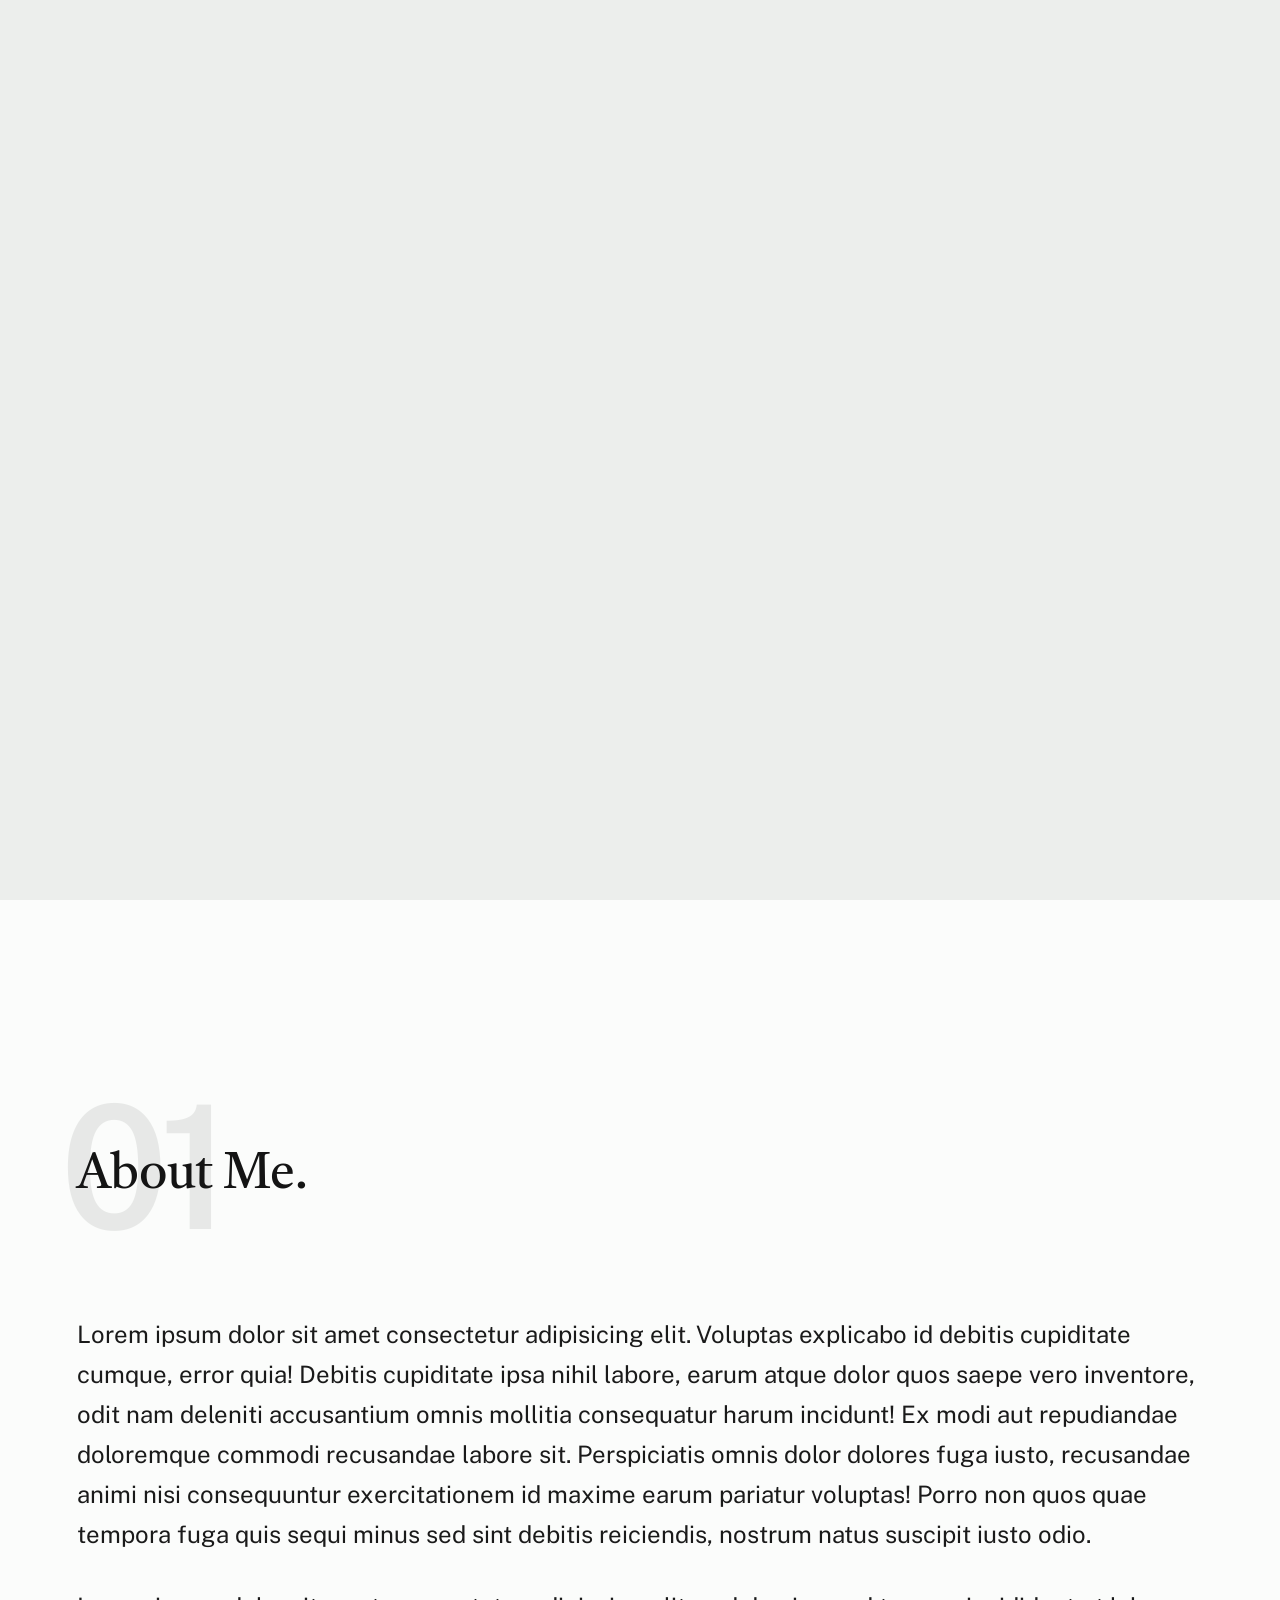
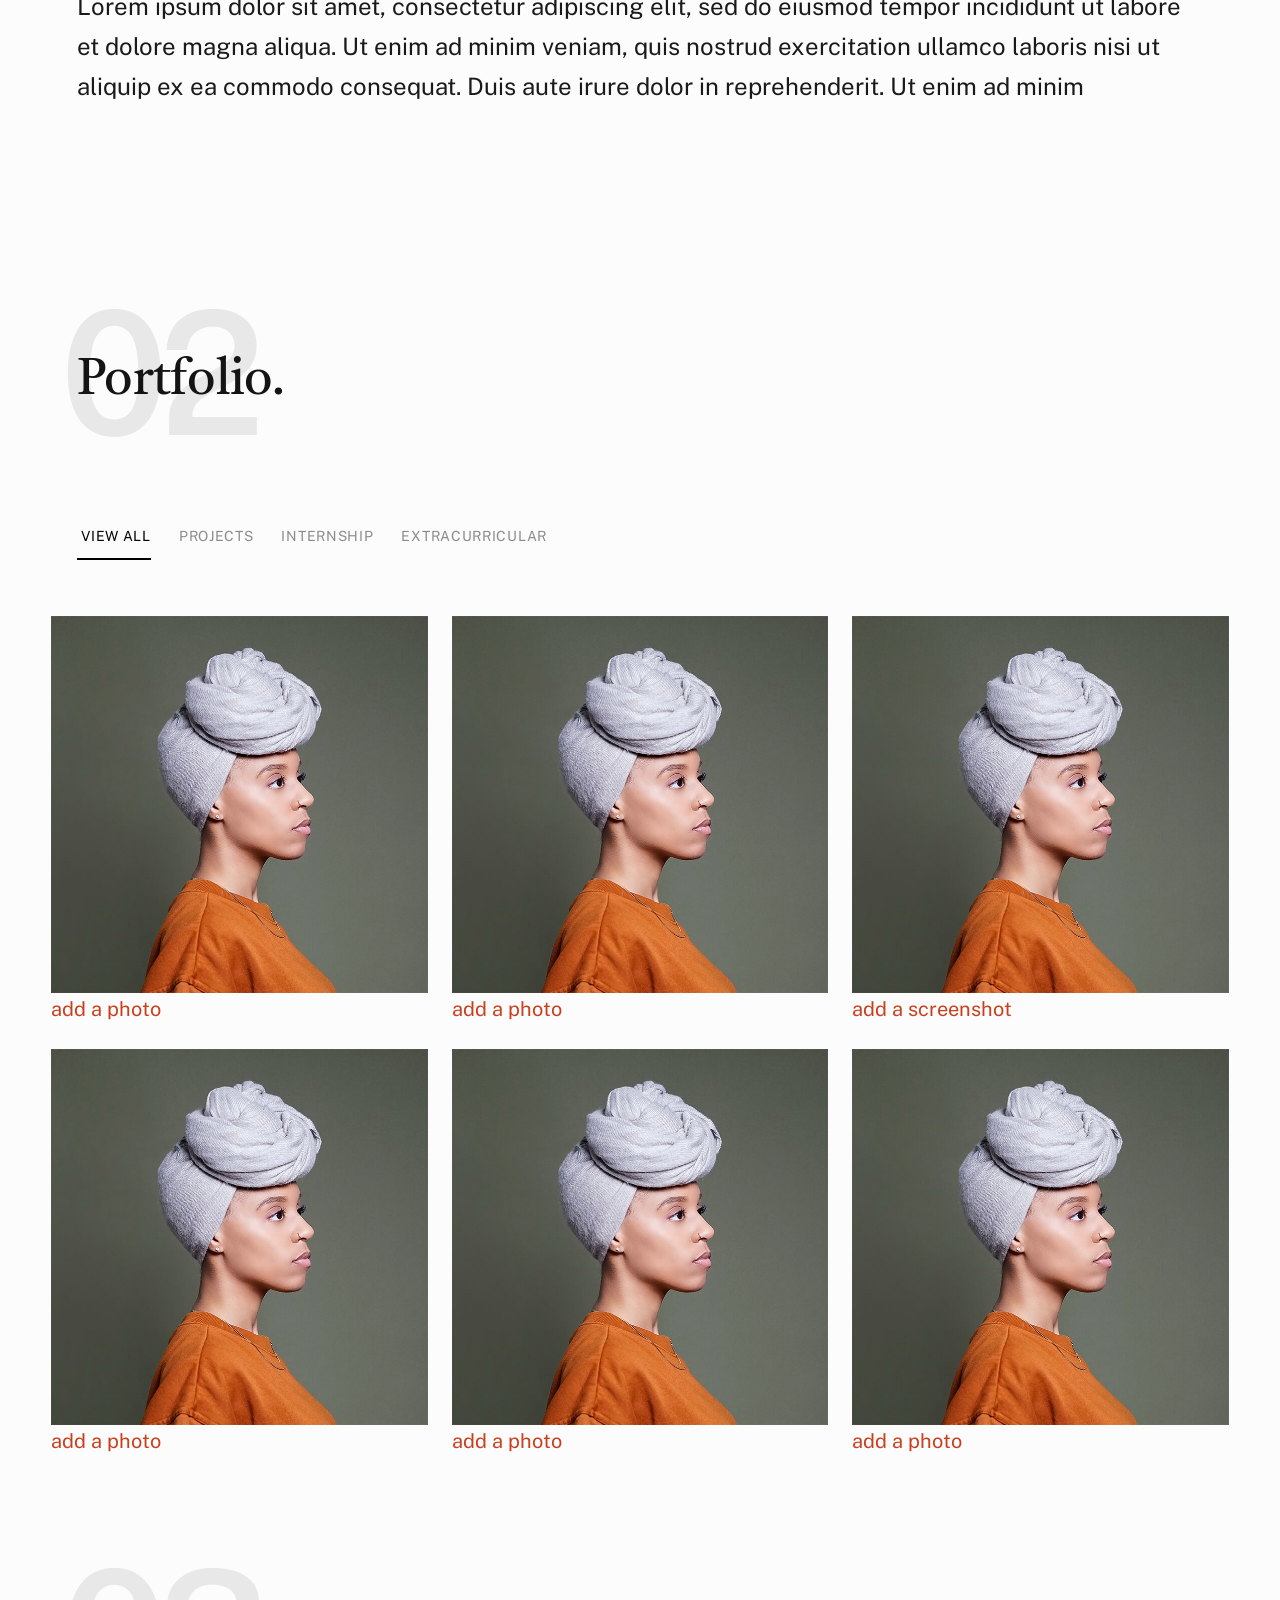
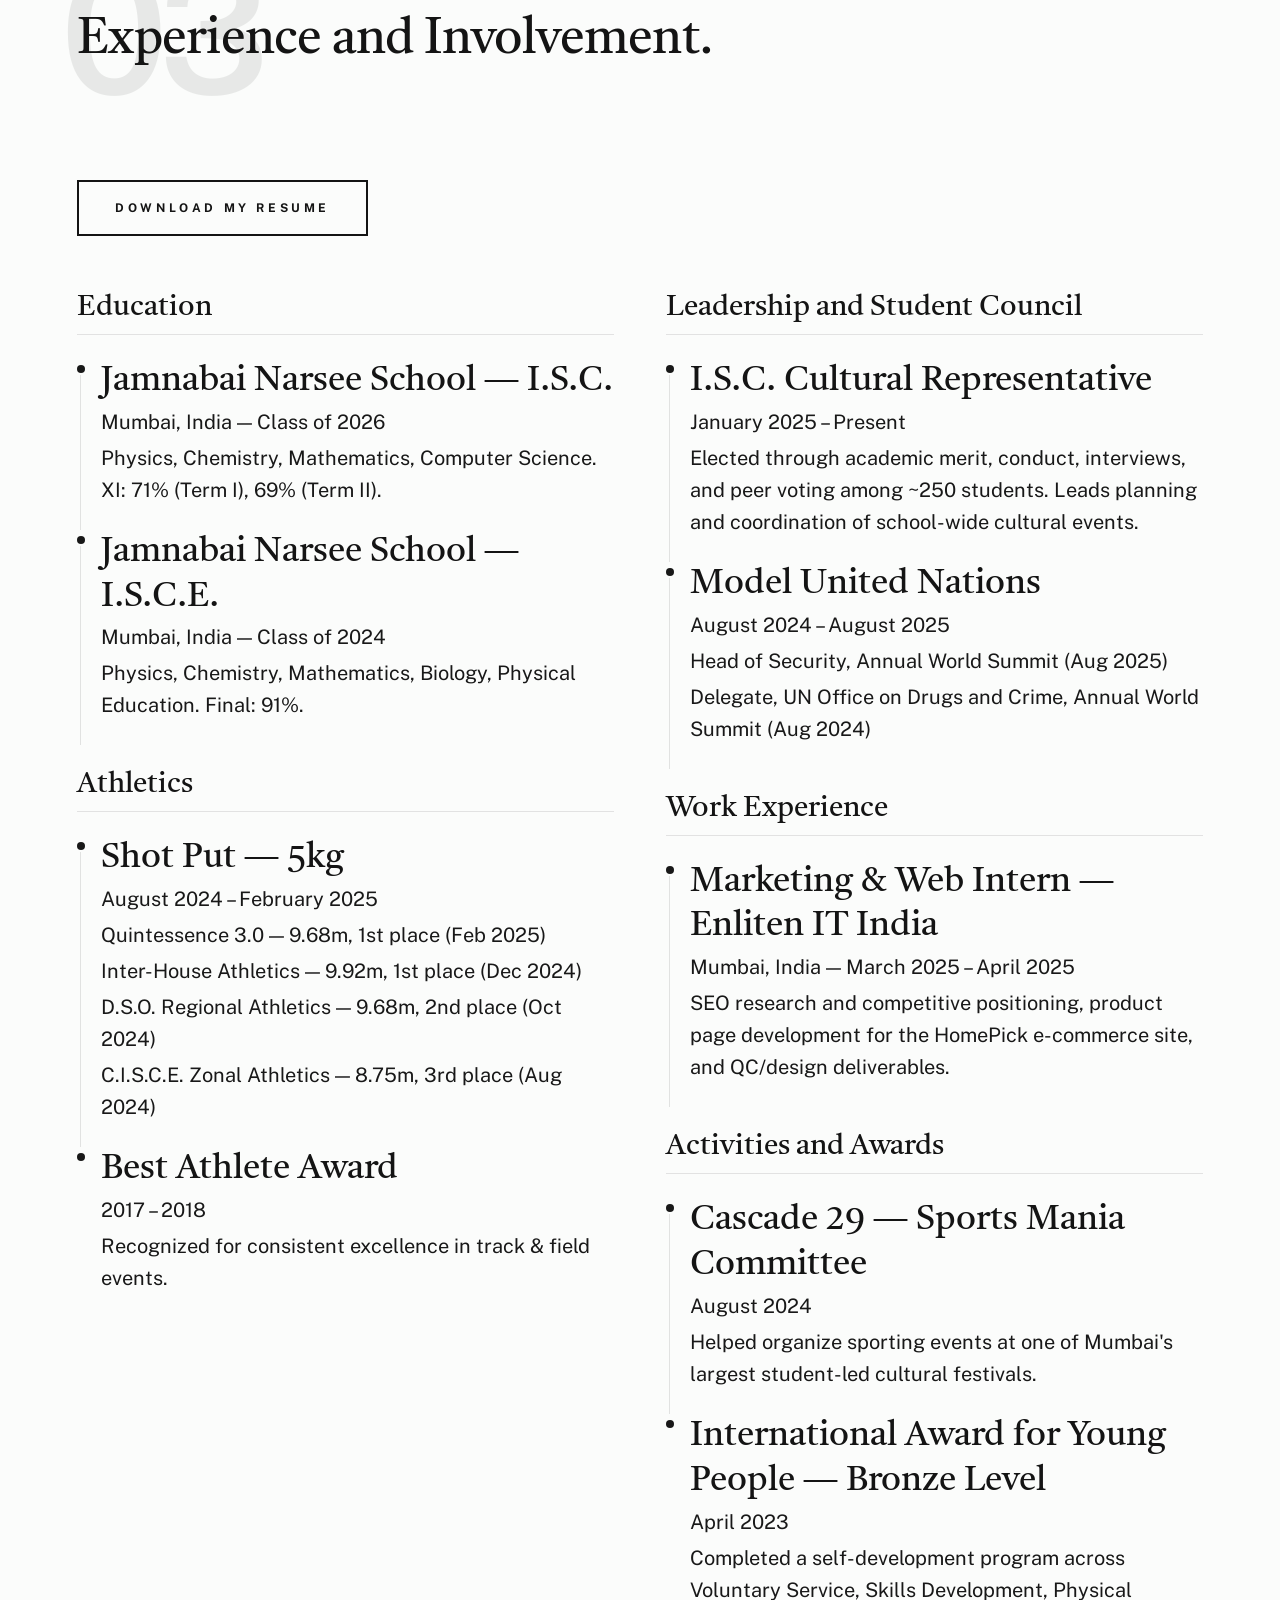
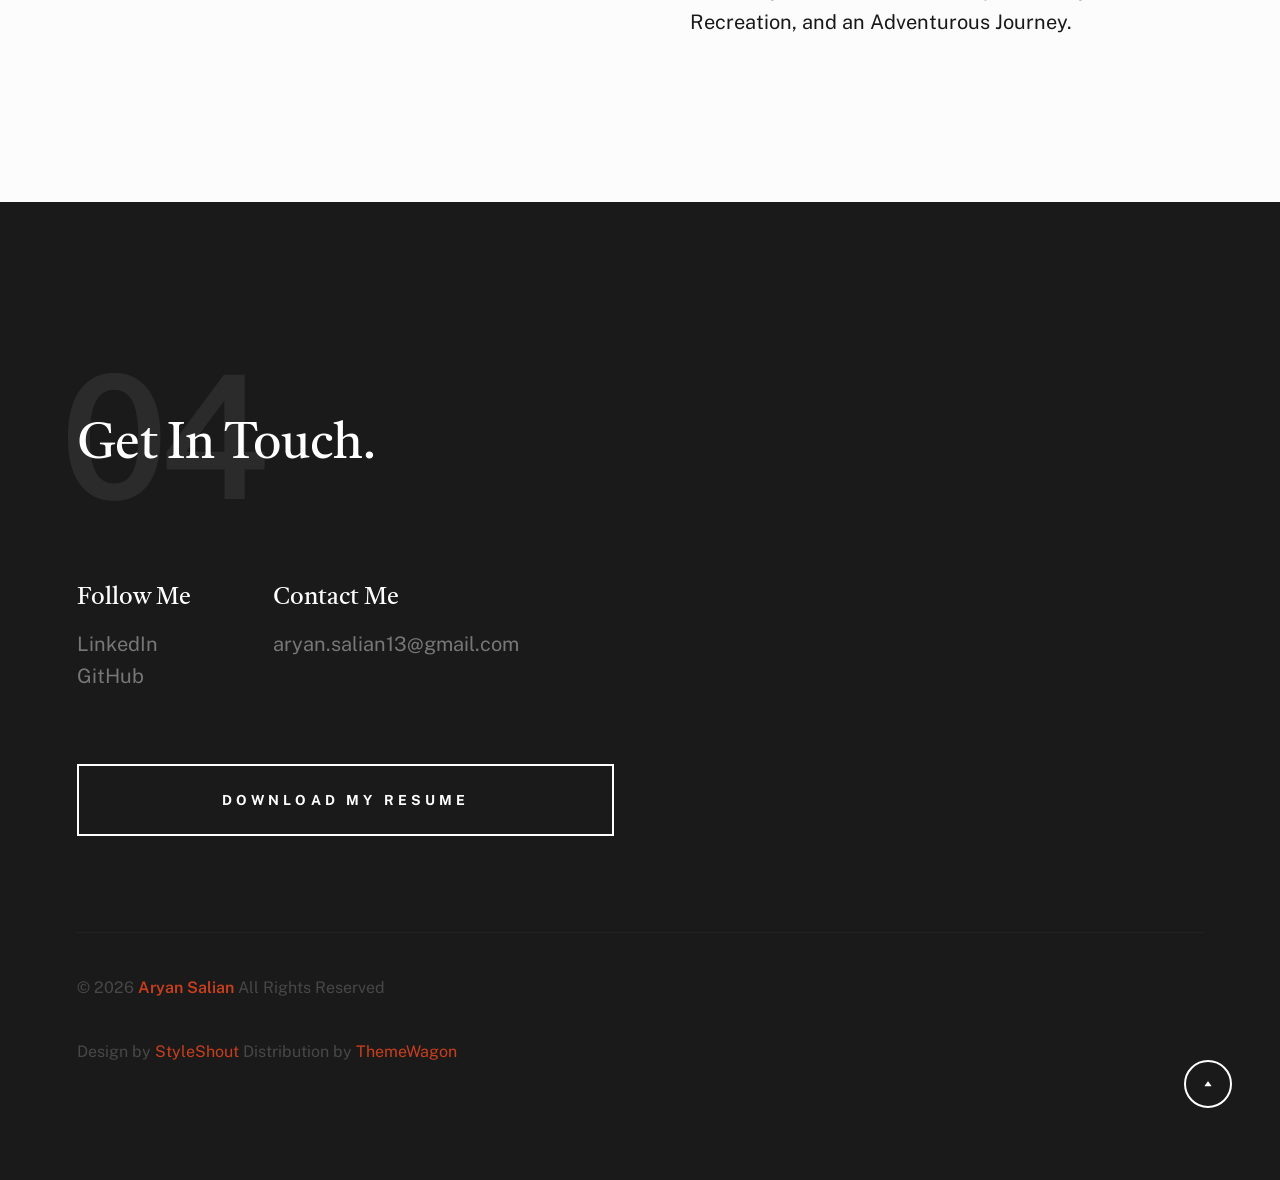
==== commit 0d1d825f: "major updates" ====
--- a/index.html
+++ b/index.html
@@ -184,7 +184,7 @@
             <div class="row">
                 <div class="column xl-12">
                     <ul class="portfolio-filters">
-                        <li data-filter="*" class="filter-active">All</li>
+                        <li data-filter="*" class="filter-active">View All</li>
                         <li data-filter="filter-project">Projects</li>
                         <li data-filter="filter-internship">Internship</li>
                         <li data-filter="filter-extracurricular">Extracurricular</li>
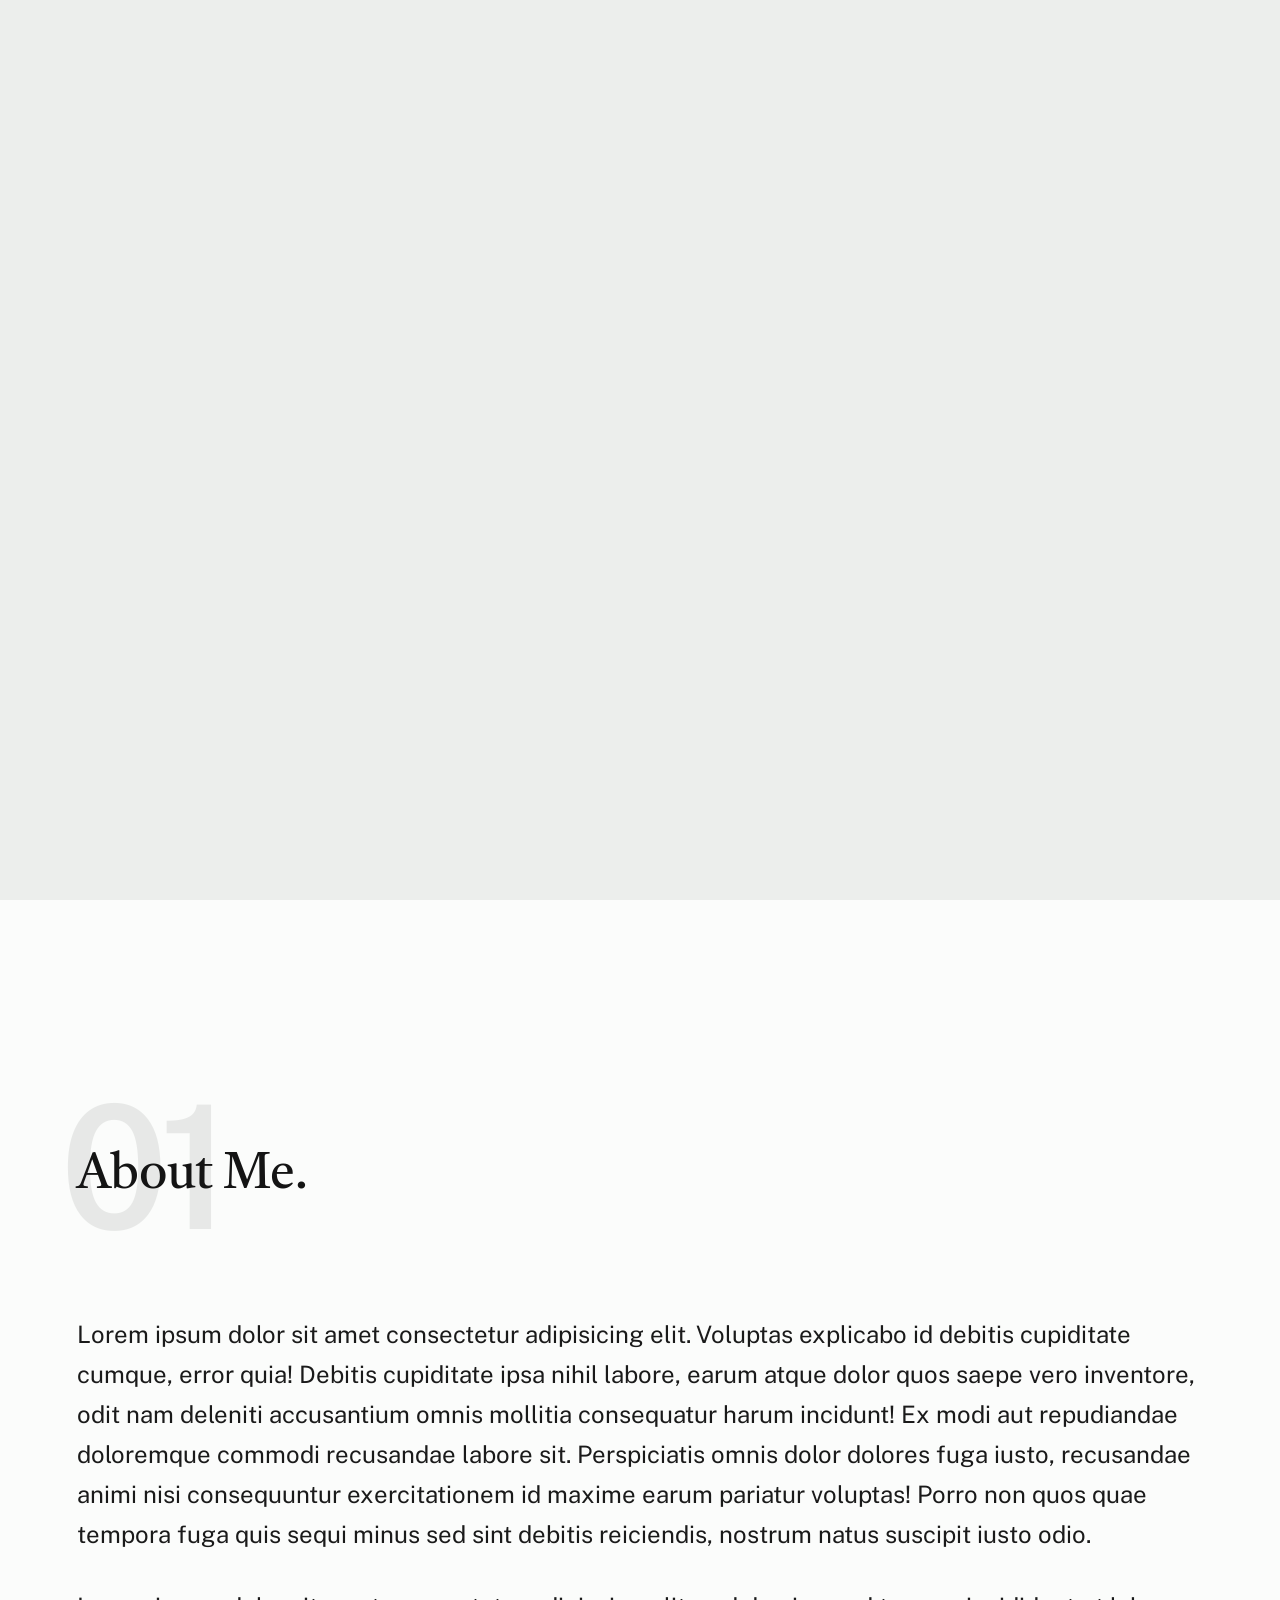
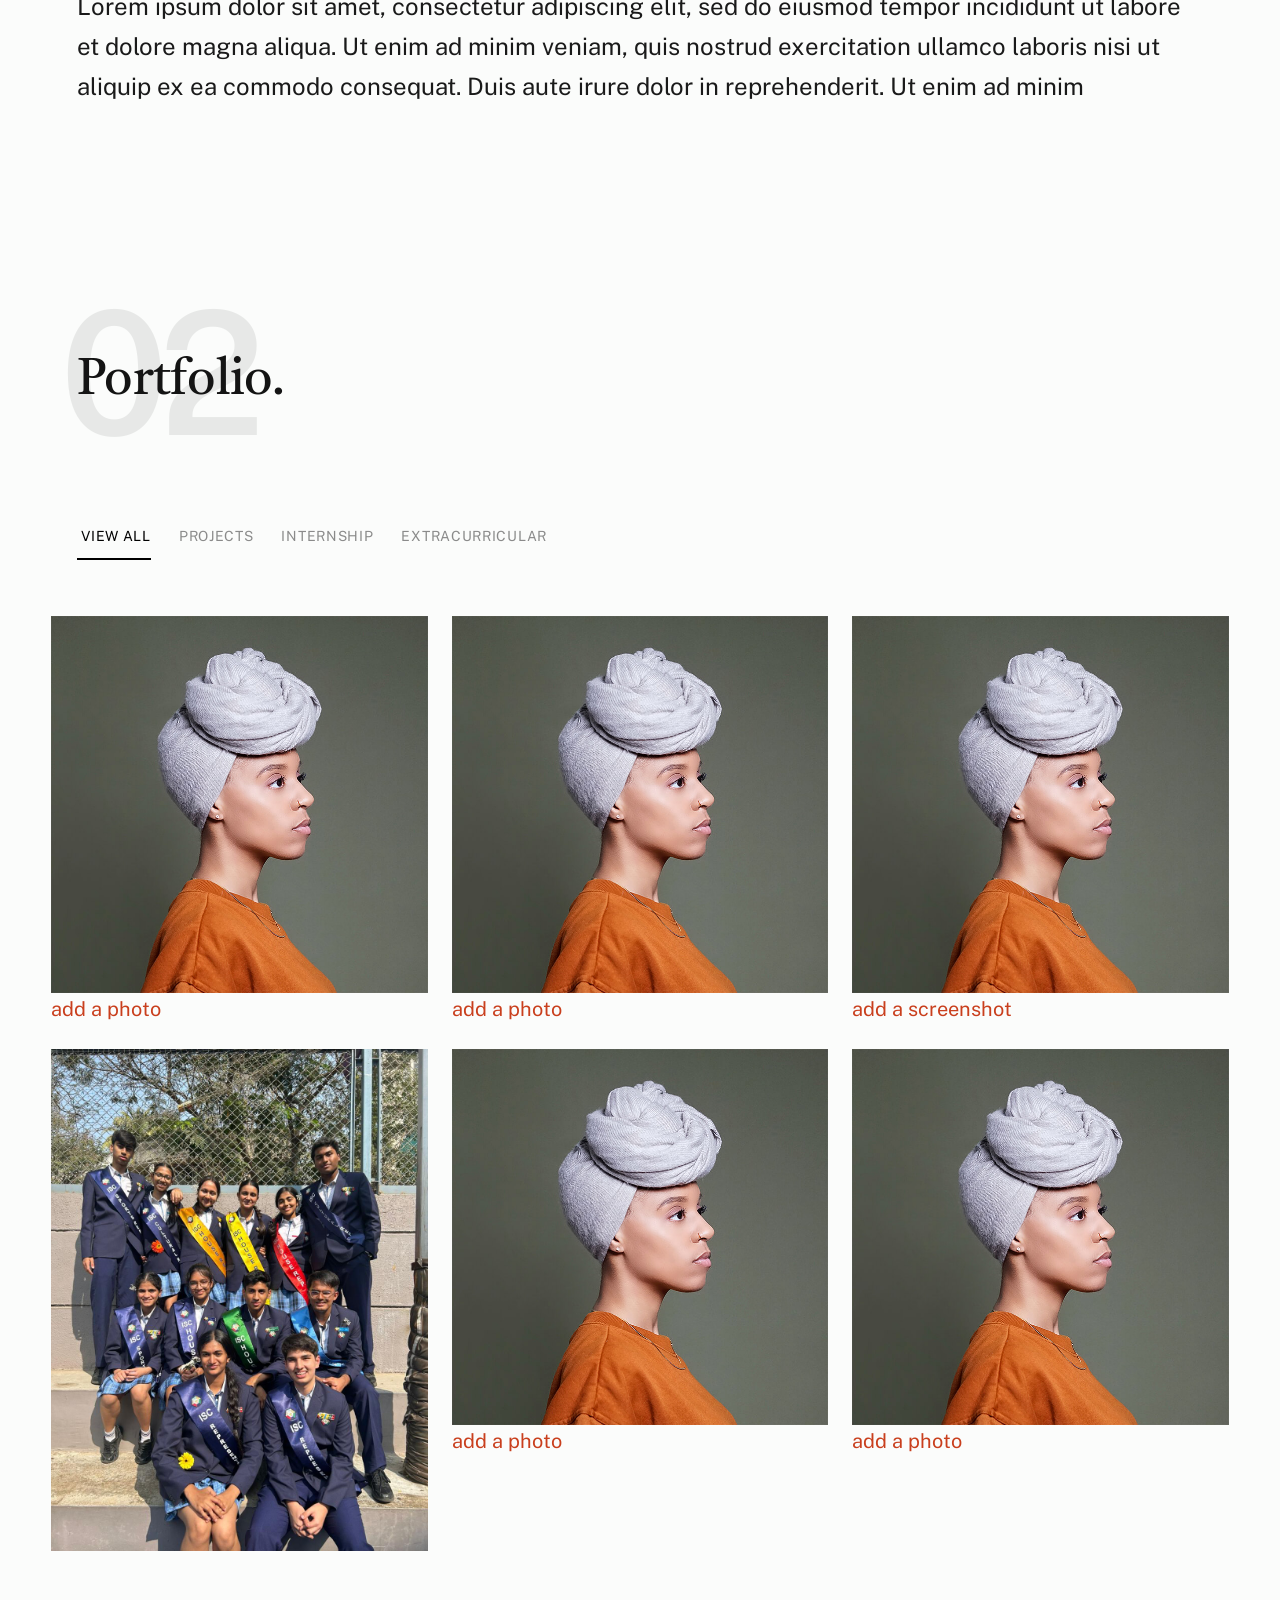
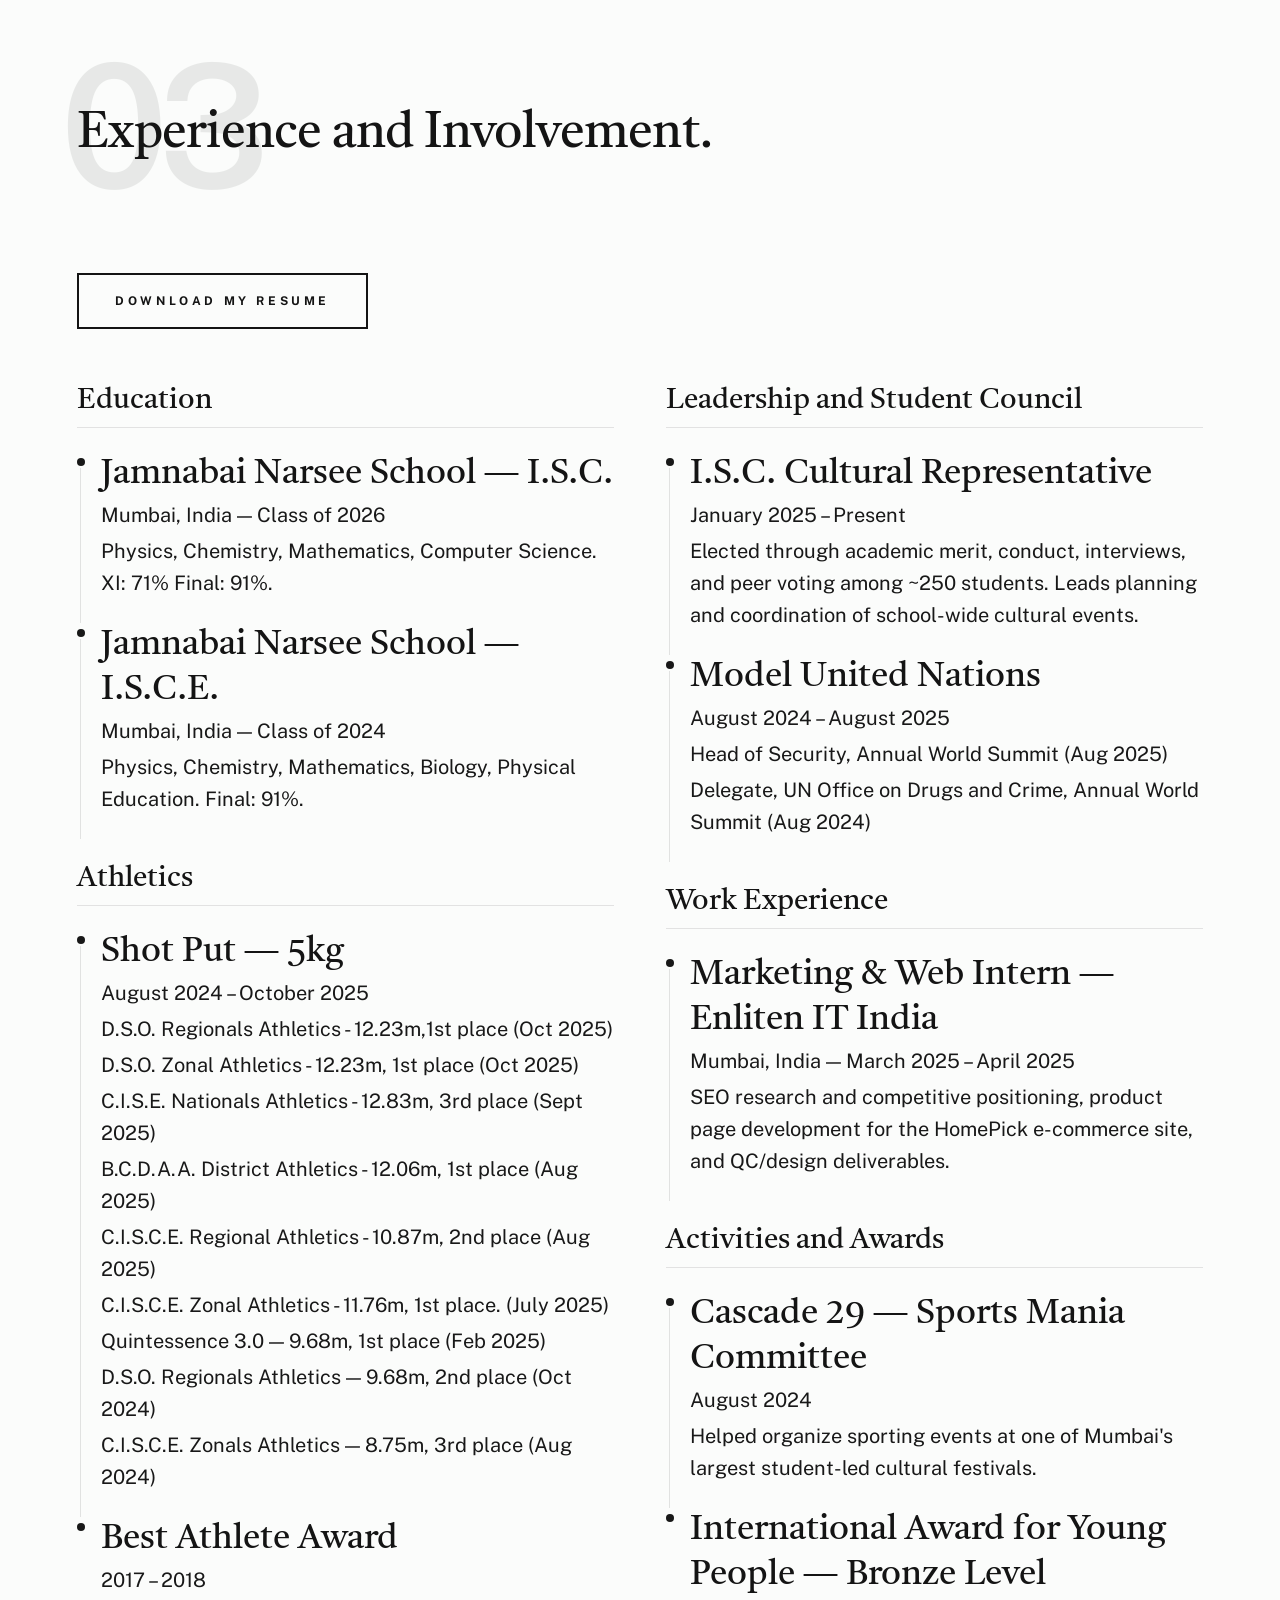
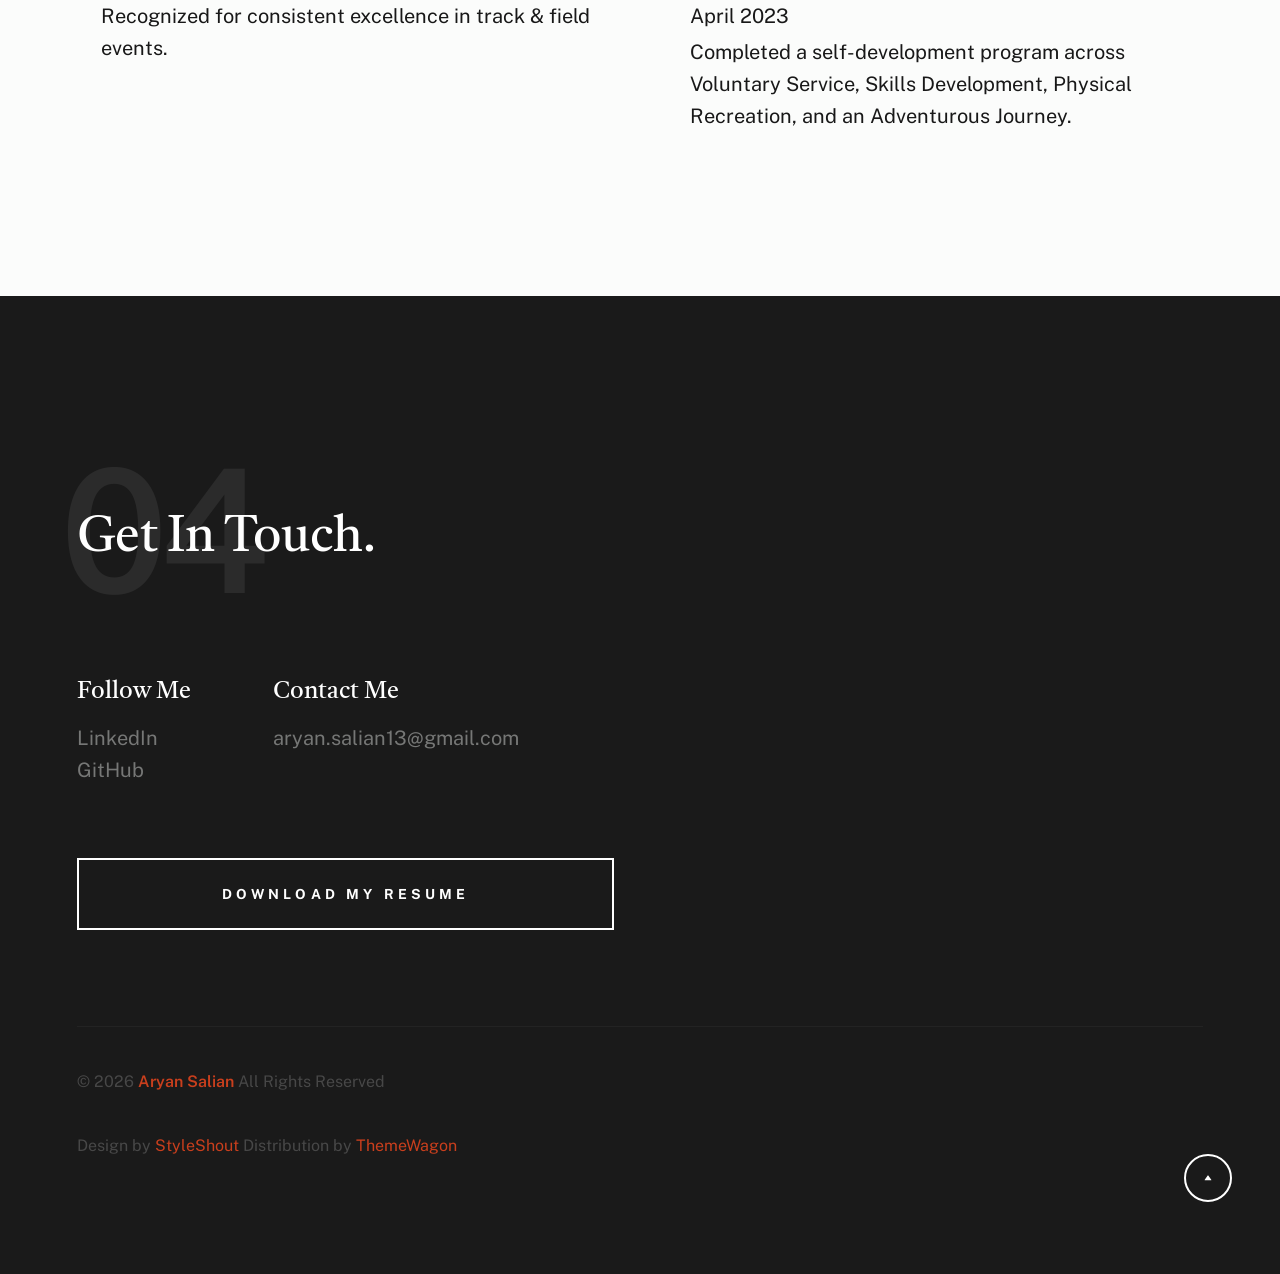
==== commit 7ded485f: "Extracurricular update" ====
--- a/index.html
+++ b/index.html
@@ -126,7 +126,7 @@
             </div> <!-- s-intro__content-media -->                
 
             <div class="s-intro__btn-download">
-                <a class="btn btn--stroke" href="#0">Download My Resume</a>
+                <a class="btn btn--stroke" href="https://docs.google.com/document/d/1A3mMh9BPfeux_q7ftjX4KT43gAdBeLn6y-hgfxAMcEk/edit?usp=sharing">Download My Resume</a>
             </div> <!-- end s-intro__btn-download -->
             
             <div class="s-intro__scroll-down">
@@ -259,15 +259,15 @@
                 <div class="column entry filter-extracurricular">
                     <a href="assets/folio/white_turban.jpg" class="entry__link glightbox" data-gallery="council" data-glightbox="title: I.S.C. Cultural Representative; description: .entry__desc-council">
                         <div class="entry__thumb">
-                            <img src="assets/folio/white_turban.jpg" srcset="assets/folio/white_turban.jpg 1x, assets/folio/white_turban@2x.jpg 2x" alt=""><span>add a photo</span>
+                            <img src="assets/council 1.jpeg" srcset="assets/council 1.jpeg 1x, assets/council 1.jpeg 2x" alt="">
                         </div>
                         <div class="entry__info">
                             <h4 class="entry__title">Student Council</h4>
                             <div class="entry__cat">Cultural Representative</div>
                         </div>
                     </a>
-                    <a href="assets/wheel-500.jpg" class="glightbox entry__extra-slide" data-gallery="council"></a>
-                    <a href="assets/sample-image.jpg" class="glightbox entry__extra-slide" data-gallery="council"></a>
+                    <a href="assets/council 2.jpeg" class="glightbox entry__extra-slide" data-gallery="council"></a>
+                    <a href="assets/council3.jpeg" class="glightbox entry__extra-slide" data-gallery="council"></a>
                     <div class="glightbox-desc entry__desc-council">
                         <p>
                         Elected through academic merit, conduct, interviews, and peer voting among
@@ -332,7 +332,7 @@
 
             <div class="row s-involvement__resume-btn-row">
                 <div class="column xl-12">
-                    <a href="assets/wheel-500.jpg" class="btn btn--stroke" download>Download My Resume</a>
+                    <a href="https://docs.google.com/document/d/1A3mMh9BPfeux_q7ftjX4KT43gAdBeLn6y-hgfxAMcEk/edit?usp=sharing" class="btn btn--stroke" download>Download My Resume</a>
                 </div>
             </div>
 
@@ -344,22 +344,30 @@
                     <div class="s-involvement__item">
                         <h3>Jamnabai Narsee School — I.S.C.</h3>
                         <span class="s-involvement__meta">Mumbai, India — Class of 2026</span>
-                        <p>Physics, Chemistry, Mathematics, Computer Science. XI: 71% (Term I), 69% (Term II).</p>
+                        <p>Physics, Chemistry, Mathematics, Computer Science. 
+                            XI: 71% 
+                            Final: 91%.</p>
                     </div>
                     <div class="s-involvement__item">
                         <h3>Jamnabai Narsee School — I.S.C.E.</h3>
                         <span class="s-involvement__meta">Mumbai, India — Class of 2024</span>
-                        <p>Physics, Chemistry, Mathematics, Biology, Physical Education. Final: 91%.</p>
+                        <p>Physics, Chemistry, Mathematics, Biology, Physical Education.
+                             Final: 91%.</p>
                     </div>
 
                     <h4 class="s-involvement__block-title has-spacer">Athletics</h4>
                     <div class="s-involvement__item">
                         <h3>Shot Put — 5kg</h3>
-                        <span class="s-involvement__meta">August 2024 – February 2025</span>
+                        <span class="s-involvement__meta">August 2024 – October 2025</span>
+                        <p>D.S.O. Regionals Athletics - 12.23m,1st place (Oct 2025)</p>            
+                        <p> D.S.O. Zonal Athletics - 12.23m, 1st place (Oct 2025)</p>
+                        <p> C.I.S.E. Nationals Athletics - 12.83m, 3rd place (Sept 2025)</p>
+                        <p> B.C.D.A.A. District Athletics - 12.06m, 1st place (Aug 2025)</p>
+                        <p> C.I.S.C.E. Regional Athletics - 10.87m, 2nd place (Aug 2025)</p>
+                        <p> C.I.S.C.E. Zonal Athletics - 11.76m, 1st place. (July 2025)</p>
                         <p>Quintessence 3.0 — 9.68m, 1st place (Feb 2025)</p>
-                        <p>Inter-House Athletics — 9.92m, 1st place (Dec 2024)</p>
-                        <p>D.S.O. Regional Athletics — 9.68m, 2nd place (Oct 2024)</p>
-                        <p>C.I.S.C.E. Zonal Athletics — 8.75m, 3rd place (Aug 2024)</p>
+                        <p>D.S.O. Regionals Athletics — 9.68m, 2nd place (Oct 2024)</p>
+                        <p>C.I.S.C.E. Zonals Athletics — 8.75m, 3rd place (Aug 2024)</p>
                     </div>
                     <div class="s-involvement__item">
                         <h3>Best Athlete Award</h3>
@@ -454,7 +462,7 @@
 
             <div class="row s-footer__buttons">
                 <div class="column xl-6 tab-12">                    
-                    <a href="#0" class="btn btn--stroke btn--large u-fullwidth">Download My Resume</a>
+                    <a href="https://docs.google.com/document/d/1A3mMh9BPfeux_q7ftjX4KT43gAdBeLn6y-hgfxAMcEk/edit?usp=sharing" class="btn btn--stroke btn--large u-fullwidth">Download My Resume</a>
                 </div>
             
             </div> <!-- end section-footer__buttons -->              
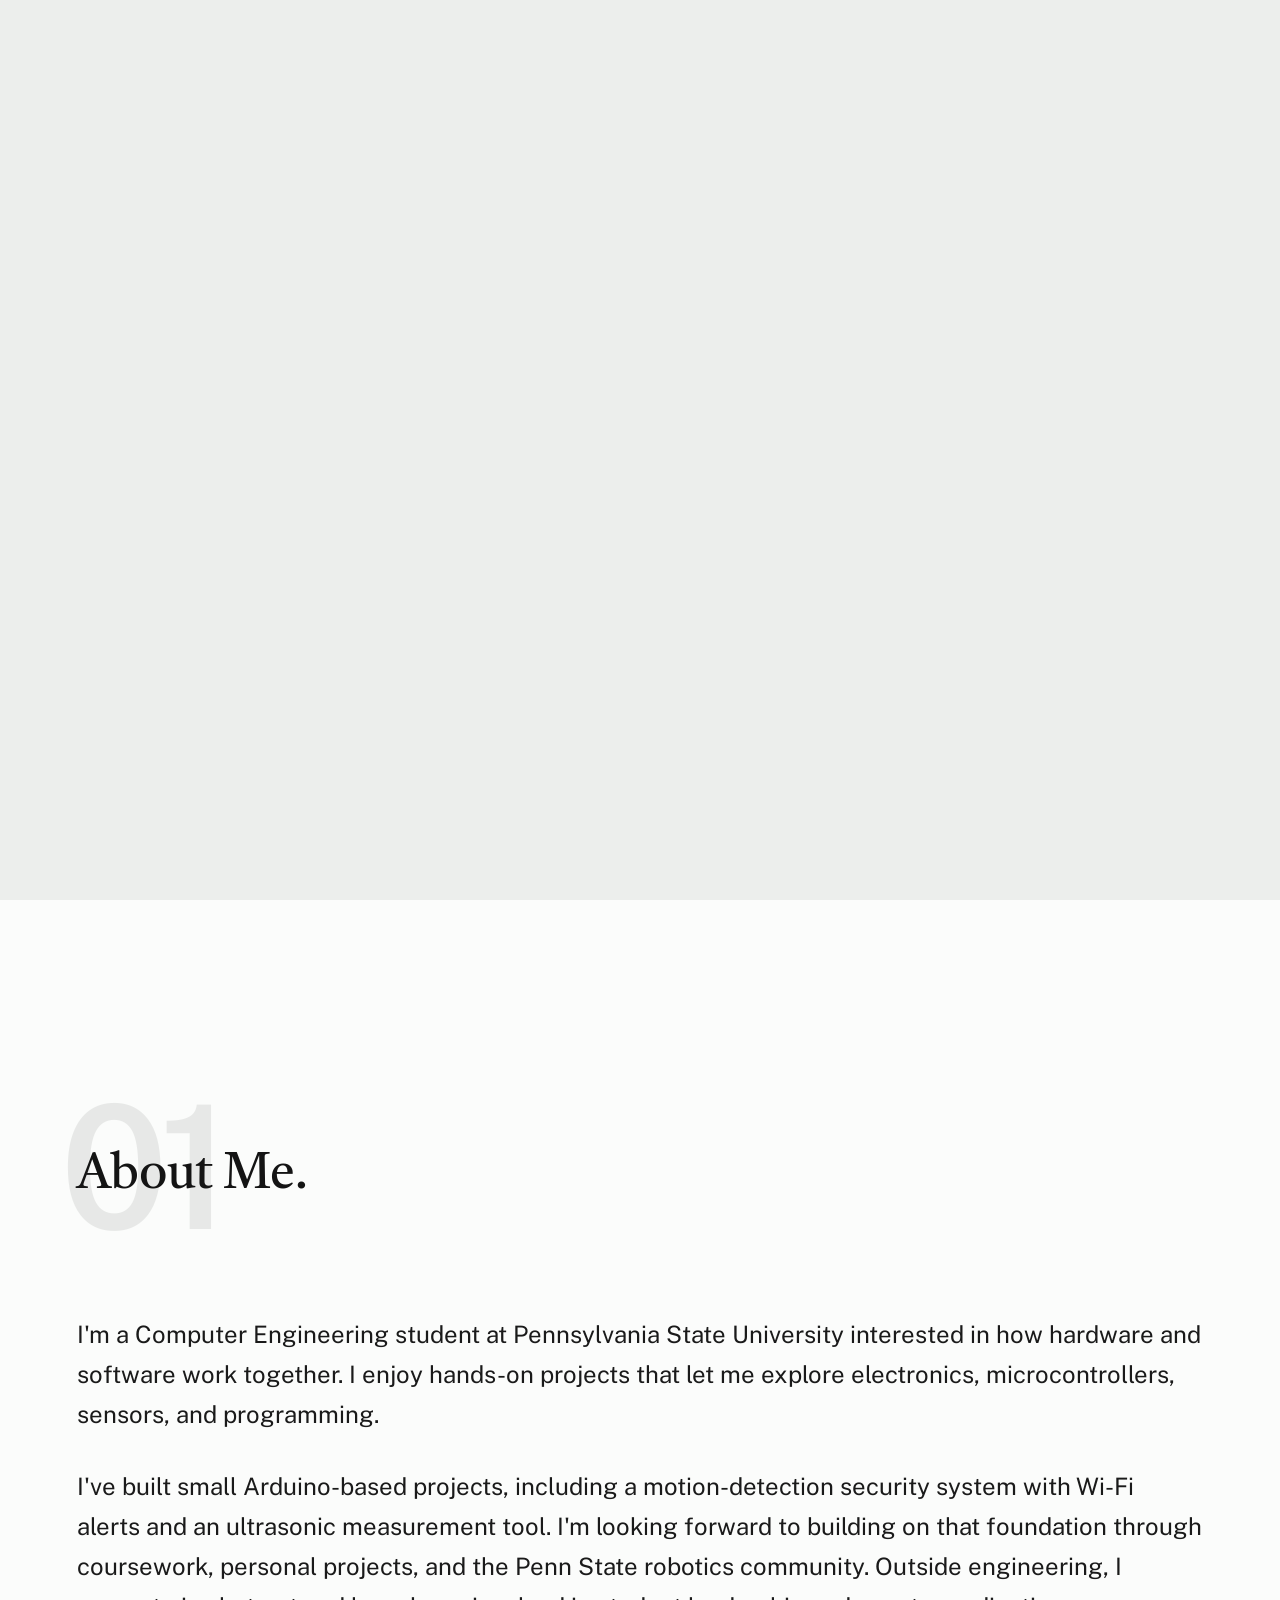
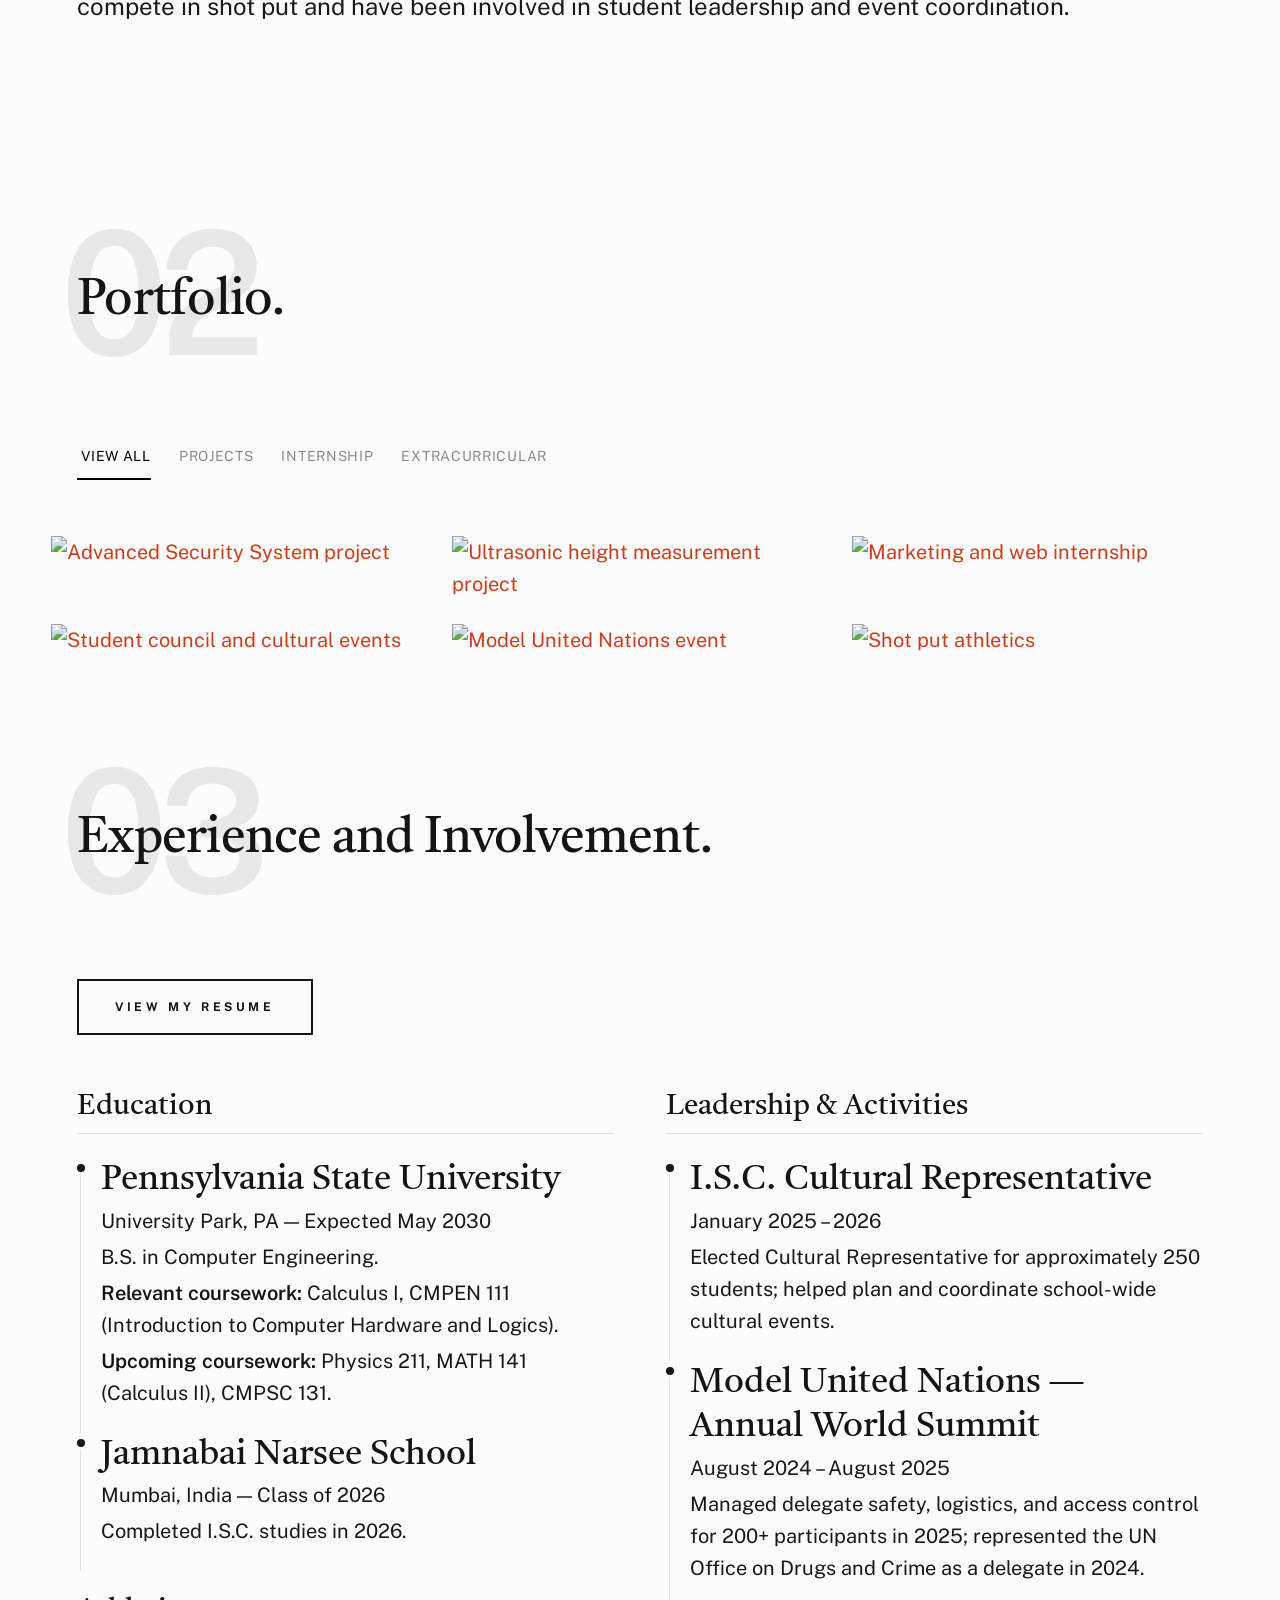
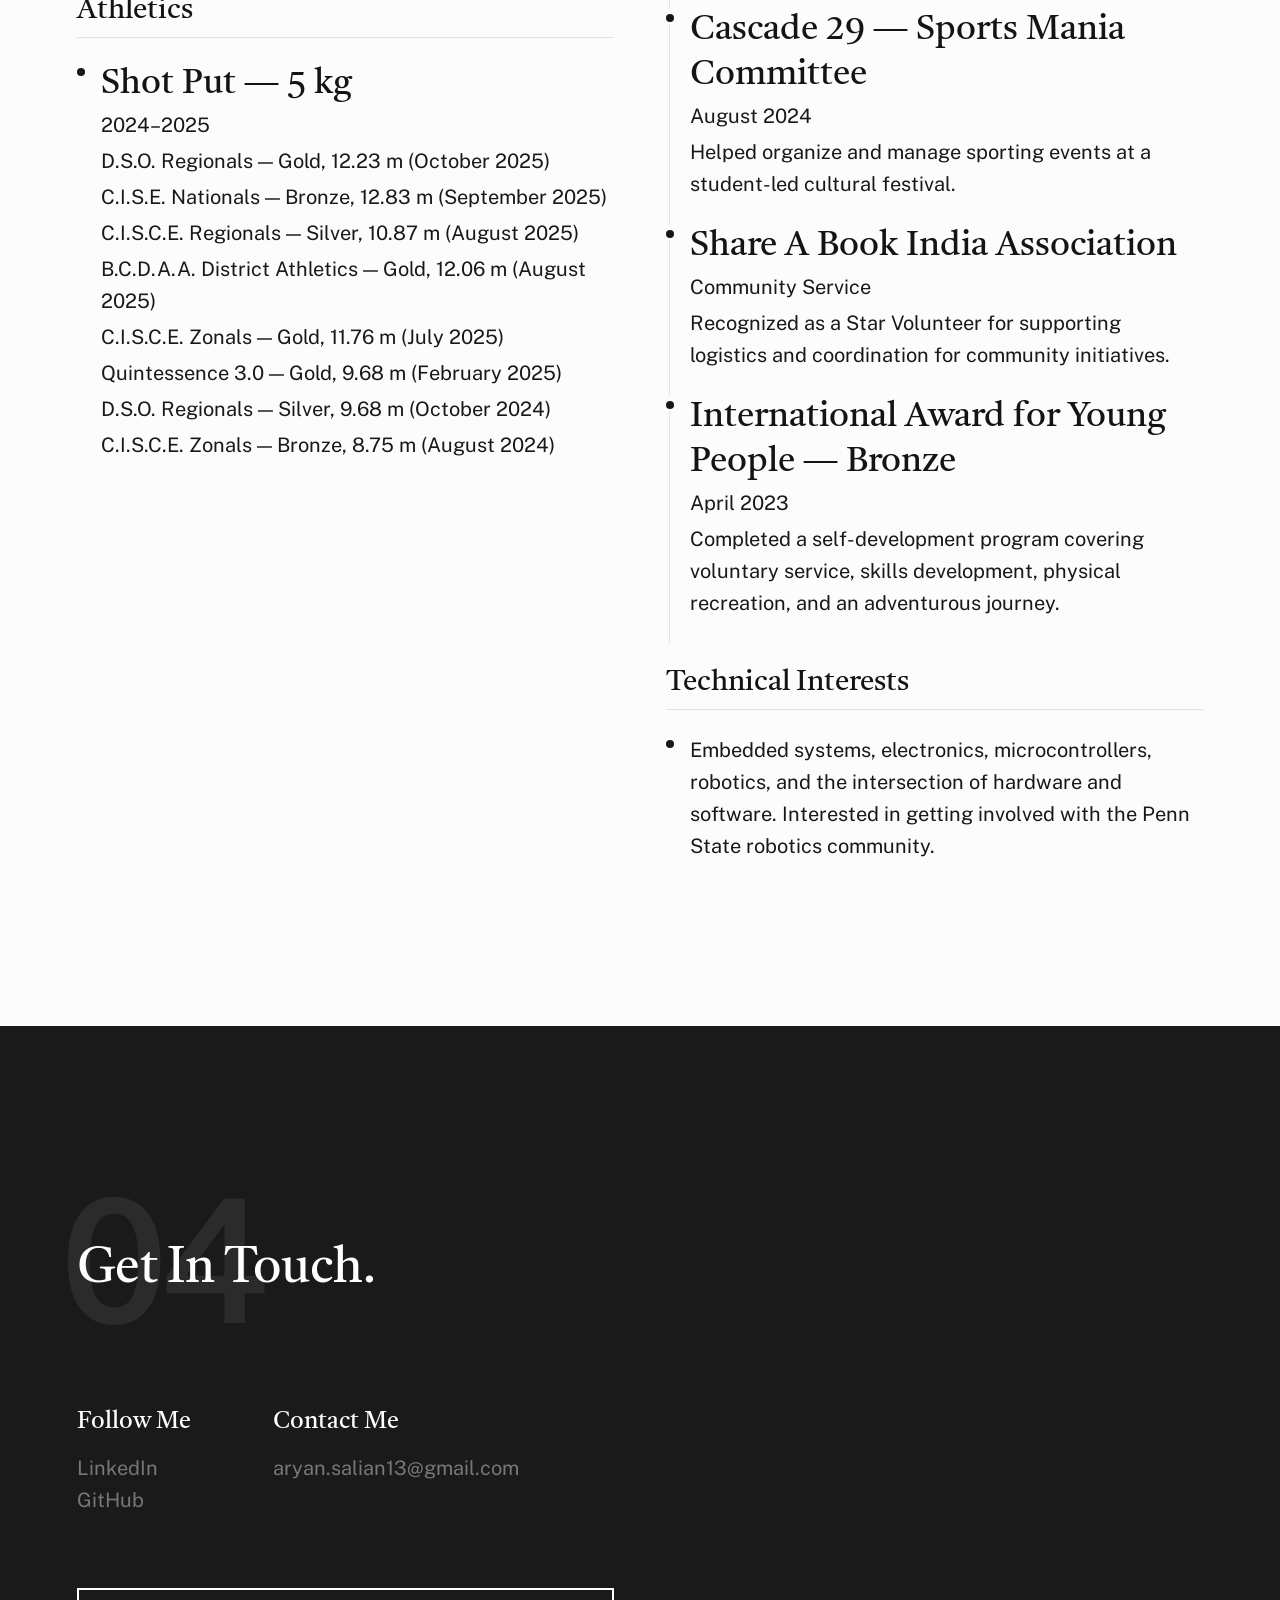
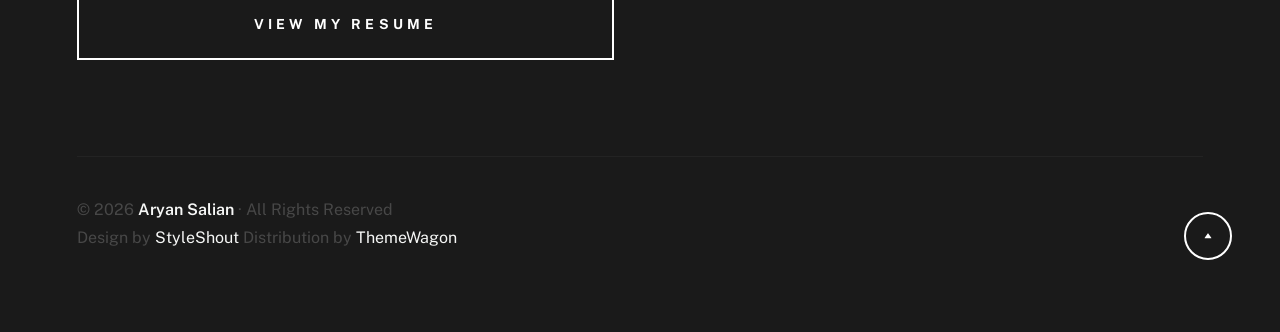
==== commit f164daf8: "Major Updates" ====
--- a/index.html
+++ b/index.html
@@ -6,7 +6,8 @@
     ================================================== -->
     <meta charset="utf-8">
     <meta name="viewport" content="width=device-width, initial-scale=1">
-    <title>Aryan's Portfolio</title>
+    <title>Aryan Salian | Computer Engineering</title>
+    <meta name="description" content="Aryan Salian is a Computer Engineering student at Penn State interested in embedded systems, electronics, robotics, and hands-on projects.">
 
     <script>
         document.documentElement.classList.remove('no-js');
@@ -89,8 +90,8 @@
                         <div class="s-intro__content-pretitle text-pretitle">Hello</div>
                         <h1 class="s-intro__content-title">
                         I'm Aryan <br>
-                        a computer engineering student <br>
-                        i like making and breaking things
+                        a Computer Engineering student at Penn State <br>
+                        curious about how things work
                         </h1>                            
 
                         <div class="s-intro__content-btns">
@@ -122,11 +123,11 @@
             
 
             <div class="s-intro__content-media">                               
-                <img src="assets/WhatsApp Image 2025-08-18 at 3.41.12 PM.jpg" srcset="assets/WhatsApp Image 2025-08-18 at 3.41.12 PM.jpg 1x, assets/WhatsApp Image 2025-08-18 at 3.41.12 PM.jpg 2x" alt="">
+                <img src="hero.jpg" srcset="assets/hero.jpg 1x, assets/hero.jpg 2x" alt="">
             </div> <!-- s-intro__content-media -->                
 
             <div class="s-intro__btn-download">
-                <a class="btn btn--stroke" href="https://docs.google.com/document/d/1A3mMh9BPfeux_q7ftjX4KT43gAdBeLn6y-hgfxAMcEk/edit?usp=sharing">Download My Resume</a>
+                <a class="btn btn--stroke" href="Aryan_Salian_Resume.pdf">Download My Resume</a>
             </div> <!-- end s-intro__btn-download -->
             
             <div class="s-intro__scroll-down">
@@ -153,11 +154,11 @@
                     </div> <!-- end section-header -->
 
                     <p class="attention-getter">
-                    Lorem ipsum dolor sit amet consectetur adipisicing elit. Voluptas explicabo id debitis cupiditate cumque, error quia! Debitis cupiditate ipsa nihil labore, earum atque dolor quos saepe vero inventore, odit nam deleniti accusantium omnis mollitia consequatur harum incidunt! Ex modi aut repudiandae doloremque commodi recusandae labore sit. Perspiciatis omnis dolor dolores fuga iusto, recusandae animi nisi consequuntur exercitationem id maxime earum pariatur voluptas! Porro non quos quae tempora fuga quis sequi minus sed sint debitis reiciendis, nostrum natus suscipit iusto odio.
+                    I'm a Computer Engineering student at Pennsylvania State University interested in how hardware and software work together. I enjoy hands-on projects that let me explore electronics, microcontrollers, sensors, and programming.
                     </p>
 
                     <p class="attention-getter">
-                    Lorem ipsum dolor sit amet, consectetur adipiscing elit, sed do eiusmod tempor incididunt ut labore et dolore magna aliqua. Ut enim ad minim veniam, quis nostrud exercitation ullamco laboris nisi ut aliquip ex ea commodo consequat. Duis aute irure dolor in reprehenderit. Ut enim ad minim     
+                    I've built small Arduino-based projects, including a motion-detection security system with Wi-Fi alerts and an ultrasonic measurement tool. I'm looking forward to building on that foundation through coursework, personal projects, and the Penn State robotics community. Outside engineering, I compete in shot put and have been involved in student leadership and event coordination.
                     </p>
 
                 
@@ -195,126 +196,106 @@
             <div class="row folio-entries">
 
                 <div class="column entry filter-project">
-                    <a href="assets/folio/white_turban.jpg" class="entry__link glightbox" data-gallery="project-1" data-glightbox="title: [Arduino Project Name]; description: .entry__desc-project1">
-                        <div class="entry__thumb">
-                            <img src="assets/folio/white_turban.jpg" srcset="assets/folio/white_turban.jpg 1x, assets/folio/white_turban@2x.jpg 2x" alt=""><span>add a photo</span>
-                        </div>
-                        <div class="entry__info">
-                            <h4 class="entry__title">[Arduino Project Name]</h4>
-                            <div class="entry__cat">Personal Project</div>
-                        </div>
-                    </a>
-                    <a href="assets/wheel-500.jpg" class="glightbox entry__extra-slide" data-gallery="project-1"></a>
-                    <a href="assets/sample-image.jpg" class="glightbox entry__extra-slide" data-gallery="project-1"></a>
+                    <a href="assets/project1.jpg" class="entry__link glightbox" data-gallery="project-1" data-glightbox="title: Advanced Security System; description: .entry__desc-project1">
+                        <div class="entry__thumb">
+                            <img src="assets/project1.jpg" alt="Advanced Security System project">
+                        </div>
+                        <div class="entry__info">
+                            <h4 class="entry__title">Advanced Security System</h4>
+                            <div class="entry__cat">Arduino Uno · ESP8266 · C++</div>
+                        </div>
+                    </a>
                     <div class="glightbox-desc entry__desc-project1">
                         <p>
-                        One or two lines on what it does and how it was built.
-                        <a href="https://github.com/USERNAME/REPO" target="_blank" rel="noopener">GitHub →</a>
-                        </p>
-                    </div>
-                </div> <!-- entry -->
+                        Built a motion-detection prototype using an Arduino Uno and IR sensors, then integrated an ESP8266 Wi-Fi module to send alerts to a connected phone when motion was detected.
+                        </p>
+                    </div>
+                </div>
 
                 <div class="column entry filter-project">
-                    <a href="assets/folio/white_turban.jpg" class="entry__link glightbox" data-gallery="project-2" data-glightbox="title: [Second Project Name]; description: .entry__desc-project2">
-                        <div class="entry__thumb">
-                            <img src="assets/folio/white_turban.jpg" srcset="assets/folio/white_turban.jpg 1x, assets/folio/white_turban@2x.jpg 2x" alt=""><span>add a photo</span>
-                        </div>
-                        <div class="entry__info">
-                            <h4 class="entry__title">[Second Project Name]</h4>
-                            <div class="entry__cat">Personal Project</div>
-                        </div>
-                    </a>
-                    <a href="assets/wheel-500.jpg" class="glightbox entry__extra-slide" data-gallery="project-2"></a>
-                    <a href="assets/sample-image.jpg" class="glightbox entry__extra-slide" data-gallery="project-2"></a>
+                    <a href="assets/project2.jpg" class="entry__link glightbox" data-gallery="project-2" data-glightbox="title: Height Measurement Tool; description: .entry__desc-project2">
+                        <div class="entry__thumb">
+                            <img src="assets/project2.jpg" alt="Ultrasonic height measurement project">
+                        </div>
+                        <div class="entry__info">
+                            <h4 class="entry__title">Height Measurement Tool</h4>
+                            <div class="entry__cat">Arduino · Ultrasonic Sensor · C++</div>
+                        </div>
+                    </a>
                     <div class="glightbox-desc entry__desc-project2">
                         <p>
-                        One or two lines on what it does and how it was built.
-                        <a href="https://github.com/USERNAME/REPO" target="_blank" rel="noopener">GitHub →</a>
-                        </p>
-                    </div>
-                </div> <!-- entry -->
+                        Built an Arduino-based tool that uses an ultrasonic sensor to measure and display a person's height in real time. Calibrated sensor readings to improve measurement accuracy.
+                        </p>
+                    </div>
+                </div>
 
                 <div class="column entry filter-internship">
-                    <a href="assets/folio/white_turban.jpg" class="entry__link glightbox" data-gallery="enliten" data-glightbox="title: Marketing & Web Internship — Enliten IT; description: .entry__desc-enliten">
-                        <div class="entry__thumb">
-                            <img src="assets/folio/white_turban.jpg" srcset="assets/folio/white_turban.jpg 1x, assets/folio/white_turban@2x.jpg 2x" alt=""><span>add a screenshot</span>
-                        </div>
-                        <div class="entry__info">
-                            <h4 class="entry__title">Marketing & Web Internship</h4>
-                            <div class="entry__cat">Enliten IT India</div>
-                        </div>
-                    </a>
-                    <a href="assets/wheel-500.jpg" class="glightbox entry__extra-slide" data-gallery="enliten"></a>
-                    <a href="assets/sample-image.jpg" class="glightbox entry__extra-slide" data-gallery="enliten"></a>
+                    <a href="assets/project3.jpg" class="entry__link glightbox" data-gallery="enliten" data-glightbox="title: Marketing & Web Internship; description: .entry__desc-enliten">
+                        <div class="entry__thumb">
+                            <img src="assets/project3.jpg" alt="Marketing and web internship">
+                        </div>
+                        <div class="entry__info">
+                            <h4 class="entry__title">Marketing &amp; Web Internship</h4>
+                            <div class="entry__cat">Enliten IT India · March–April 2025</div>
+                        </div>
+                    </a>
                     <div class="glightbox-desc entry__desc-enliten">
                         <p>
-                        Supported Enliten IT's digital initiatives and brand identity work. Ran SEO
-                        research for competitive positioning, contributed to product page development
-                        for the HomePick e-commerce site, and delivered QC reports and design drafts.
-                        <a href="#">HomePick →</a>
-                        </p>
-                    </div>
-                </div> <!-- entry -->
+                        Worked on product page design and testing for the HomePick e-commerce platform, focusing on usability and navigation. Conducted SEO audits, competitive market research, and quality checks, and assisted with brand manuals and client strategy presentations.
+                        </p>
+                    </div>
+                </div>
 
                 <div class="column entry filter-extracurricular">
-                    <a href="assets/folio/white_turban.jpg" class="entry__link glightbox" data-gallery="council" data-glightbox="title: I.S.C. Cultural Representative; description: .entry__desc-council">
-                        <div class="entry__thumb">
-                            <img src="assets/council 1.jpeg" srcset="assets/council 1.jpeg 1x, assets/council 1.jpeg 2x" alt="">
+                    <a href="assets/project4.jpg" class="entry__link glightbox" data-gallery="council" data-glightbox="title: Student Council; description: .entry__desc-council">
+                        <div class="entry__thumb">
+                            <img src="assets/project4.jpg" alt="Student council and cultural events">
                         </div>
                         <div class="entry__info">
                             <h4 class="entry__title">Student Council</h4>
                             <div class="entry__cat">Cultural Representative</div>
                         </div>
                     </a>
-                    <a href="assets/council 2.jpeg" class="glightbox entry__extra-slide" data-gallery="council"></a>
-                    <a href="assets/council3.jpeg" class="glightbox entry__extra-slide" data-gallery="council"></a>
                     <div class="glightbox-desc entry__desc-council">
                         <p>
-                        Elected through academic merit, conduct, interviews, and peer voting among
-                        ~250 students. Leads planning and coordination of school-wide cultural events.
-                        </p>
-                    </div>
-                </div> <!-- entry -->
+                        Elected Cultural Representative for approximately 250 students and helped coordinate school-wide cultural events.
+                        </p>
+                    </div>
+                </div>
 
                 <div class="column entry filter-extracurricular">
-                    <a href="assets/folio/white_turban.jpg" class="entry__link glightbox" data-gallery="mun" data-glightbox="title: Model United Nations; description: .entry__desc-mun">
-                        <div class="entry__thumb">
-                            <img src="assets/folio/white_turban.jpg" srcset="assets/folio/white_turban.jpg 1x, assets/folio/white_turban@2x.jpg 2x" alt=""><span>add a photo</span>
+                    <a href="assets/project5.jpg" class="entry__link glightbox" data-gallery="mun" data-glightbox="title: Model United Nations; description: .entry__desc-mun">
+                        <div class="entry__thumb">
+                            <img src="assets/project5.jpg" alt="Model United Nations event">
                         </div>
                         <div class="entry__info">
                             <h4 class="entry__title">Model United Nations</h4>
                             <div class="entry__cat">Annual World Summit</div>
                         </div>
                     </a>
-                    <a href="assets/wheel-500.jpg" class="glightbox entry__extra-slide" data-gallery="mun"></a>
-                    <a href="assets/sample-image.jpg" class="glightbox entry__extra-slide" data-gallery="mun"></a>
                     <div class="glightbox-desc entry__desc-mun">
                         <p>
-                        Head of Security for the 2025 summit, overseeing logistics, access control,
-                        and delegate coordination. Delegate for the UN Office on Drugs and Crime in 2024.
-                        </p>
-                    </div>
-                </div> <!-- entry -->
+                        Managed delegate safety, logistics, and access control for more than 200 participants at the 2025 Annual World Summit. Also participated as a delegate representing the United Nations Office on Drugs and Crime in 2024.
+                        </p>
+                    </div>
+                </div>
 
                 <div class="column entry filter-extracurricular">
-                    <a href="assets/folio/white_turban.jpg" class="entry__link glightbox" data-gallery="cascade" data-glightbox="title: Cascade 29 — Sports Mania Committee; description: .entry__desc-cascade">
-                        <div class="entry__thumb">
-                            <img src="assets/folio/white_turban.jpg" srcset="assets/folio/white_turban.jpg 1x, assets/folio/white_turban@2x.jpg 2x" alt=""><span>add a photo</span>
-                        </div>
-                        <div class="entry__info">
-                            <h4 class="entry__title">Sports Mania Committee</h4>
-                            <div class="entry__cat">Cascade 29</div>
-                        </div>
-                    </a>
-                    <a href="assets/wheel-500.jpg" class="glightbox entry__extra-slide" data-gallery="cascade"></a>
-                    <a href="assets/sample-image.jpg" class="glightbox entry__extra-slide" data-gallery="cascade"></a>
-                    <div class="glightbox-desc entry__desc-cascade">
-                        <p>
-                        Helped organize and manage sporting events at one of Mumbai's largest
-                        student-led cultural festivals.
-                        </p>
-                    </div>
-                </div> <!-- entry -->
+                    <a href="assets/project6.jpg" class="entry__link glightbox" data-gallery="athletics" data-glightbox="title: Shot Put; description: .entry__desc-athletics">
+                        <div class="entry__thumb">
+                            <img src="assets/project6.jpg" alt="Shot put athletics">
+                        </div>
+                        <div class="entry__info">
+                            <h4 class="entry__title">Shot Put</h4>
+                            <div class="entry__cat">Regional and National Medals</div>
+                        </div>
+                    </a>
+                    <div class="glightbox-desc entry__desc-athletics">
+                        <p>
+                        Competed in 5 kg shot put, earning gold at D.S.O. Regionals (12.23 m), bronze at C.I.S.E. Nationals (12.83 m), and silver at C.I.S.C.E. Regionals (10.87 m) in 2025.
+                        </p>
+                    </div>
+                </div>
 
             </div> <!-- folio entries -->
 
@@ -332,7 +313,7 @@
 
             <div class="row s-involvement__resume-btn-row">
                 <div class="column xl-12">
-                    <a href="https://docs.google.com/document/d/1A3mMh9BPfeux_q7ftjX4KT43gAdBeLn6y-hgfxAMcEk/edit?usp=sharing" class="btn btn--stroke" download>Download My Resume</a>
+                    <a href="Aryan_Salian_Resume.pdf" class="btn btn--stroke">View My Resume</a>
                 </div>
             </div>
 
@@ -342,74 +323,71 @@
 
                     <h4 class="s-involvement__block-title">Education</h4>
                     <div class="s-involvement__item">
-                        <h3>Jamnabai Narsee School — I.S.C.</h3>
+                        <h3>Pennsylvania State University</h3>
+                        <span class="s-involvement__meta">University Park, PA — Expected May 2030</span>
+                        <p>B.S. in Computer Engineering.</p>
+                        <p><strong>Relevant coursework:</strong> Calculus I, CMPEN 111 (Introduction to Computer Hardware and Logics).</p>
+                        <p><strong>Upcoming coursework:</strong> Physics 211, MATH 141 (Calculus II), CMPSC 131.</p>
+                    </div>
+
+                    <div class="s-involvement__item">
+                        <h3>Jamnabai Narsee School</h3>
                         <span class="s-involvement__meta">Mumbai, India — Class of 2026</span>
-                        <p>Physics, Chemistry, Mathematics, Computer Science. 
-                            XI: 71% 
-                            Final: 91%.</p>
-                    </div>
-                    <div class="s-involvement__item">
-                        <h3>Jamnabai Narsee School — I.S.C.E.</h3>
-                        <span class="s-involvement__meta">Mumbai, India — Class of 2024</span>
-                        <p>Physics, Chemistry, Mathematics, Biology, Physical Education.
-                             Final: 91%.</p>
+                        <p>Completed I.S.C. studies in 2026.</p>
                     </div>
 
                     <h4 class="s-involvement__block-title has-spacer">Athletics</h4>
                     <div class="s-involvement__item">
-                        <h3>Shot Put — 5kg</h3>
-                        <span class="s-involvement__meta">August 2024 – October 2025</span>
-                        <p>D.S.O. Regionals Athletics - 12.23m,1st place (Oct 2025)</p>            
-                        <p> D.S.O. Zonal Athletics - 12.23m, 1st place (Oct 2025)</p>
-                        <p> C.I.S.E. Nationals Athletics - 12.83m, 3rd place (Sept 2025)</p>
-                        <p> B.C.D.A.A. District Athletics - 12.06m, 1st place (Aug 2025)</p>
-                        <p> C.I.S.C.E. Regional Athletics - 10.87m, 2nd place (Aug 2025)</p>
-                        <p> C.I.S.C.E. Zonal Athletics - 11.76m, 1st place. (July 2025)</p>
-                        <p>Quintessence 3.0 — 9.68m, 1st place (Feb 2025)</p>
-                        <p>D.S.O. Regionals Athletics — 9.68m, 2nd place (Oct 2024)</p>
-                        <p>C.I.S.C.E. Zonals Athletics — 8.75m, 3rd place (Aug 2024)</p>
-                    </div>
-                    <div class="s-involvement__item">
-                        <h3>Best Athlete Award</h3>
-                        <span class="s-involvement__meta">2017 – 2018</span>
-                        <p>Recognized for consistent excellence in track &amp; field events.</p>
+                        <h3>Shot Put — 5 kg</h3>
+                        <span class="s-involvement__meta">2024–2025</span>
+                        <p>D.S.O. Regionals — Gold, 12.23 m (October 2025)</p>
+                        <p>C.I.S.E. Nationals — Bronze, 12.83 m (September 2025)</p>
+                        <p>C.I.S.C.E. Regionals — Silver, 10.87 m (August 2025)</p>
+                        <p>B.C.D.A.A. District Athletics — Gold, 12.06 m (August 2025)</p>
+                        <p>C.I.S.C.E. Zonals — Gold, 11.76 m (July 2025)</p>
+                        <p>Quintessence 3.0 — Gold, 9.68 m (February 2025)</p>
+                        <p>D.S.O. Regionals — Silver, 9.68 m (October 2024)</p>
+                        <p>C.I.S.C.E. Zonals — Bronze, 8.75 m (August 2024)</p>
                     </div>
 
                 </div>
 
                 <div class="column xl-6 md-12 s-involvement__block">
 
-                    <h4 class="s-involvement__block-title">Leadership and Student Council</h4>
+                    <h4 class="s-involvement__block-title">Leadership &amp; Activities</h4>
                     <div class="s-involvement__item">
                         <h3>I.S.C. Cultural Representative</h3>
-                        <span class="s-involvement__meta">January 2025 – Present</span>
-                        <p>Elected through academic merit, conduct, interviews, and peer voting among ~250 students. Leads planning and coordination of school-wide cultural events.</p>
-                    </div>
-                    <div class="s-involvement__item">
-                        <h3>Model United Nations</h3>
+                        <span class="s-involvement__meta">January 2025 – 2026</span>
+                        <p>Elected Cultural Representative for approximately 250 students; helped plan and coordinate school-wide cultural events.</p>
+                    </div>
+
+                    <div class="s-involvement__item">
+                        <h3>Model United Nations — Annual World Summit</h3>
                         <span class="s-involvement__meta">August 2024 – August 2025</span>
-                        <p>Head of Security, Annual World Summit (Aug 2025)</p>
-                        <p>Delegate, UN Office on Drugs and Crime, Annual World Summit (Aug 2024)</p>
-                        </ul>
-                    </div>
-
-                    <h4 class="s-involvement__block-title has-spacer">Work Experience</h4>
-                    <div class="s-involvement__item">
-                        <h3>Marketing &amp; Web Intern — Enliten IT India</h3>
-                        <span class="s-involvement__meta">Mumbai, India — March 2025 – April 2025</span>
-                        <p>SEO research and competitive positioning, product page development for the HomePick e-commerce site, and QC/design deliverables.</p>
-                    </div>
-
-                    <h4 class="s-involvement__block-title has-spacer">Activities and Awards</h4>
+                        <p>Managed delegate safety, logistics, and access control for 200+ participants in 2025; represented the UN Office on Drugs and Crime as a delegate in 2024.</p>
+                    </div>
+
                     <div class="s-involvement__item">
                         <h3>Cascade 29 — Sports Mania Committee</h3>
                         <span class="s-involvement__meta">August 2024</span>
-                        <p>Helped organize sporting events at one of Mumbai's largest student-led cultural festivals.</p>
-                    </div>
-                    <div class="s-involvement__item">
-                        <h3>International Award for Young People — Bronze Level</h3>
+                        <p>Helped organize and manage sporting events at a student-led cultural festival.</p>
+                    </div>
+
+                    <div class="s-involvement__item">
+                        <h3>Share A Book India Association</h3>
+                        <span class="s-involvement__meta">Community Service</span>
+                        <p>Recognized as a Star Volunteer for supporting logistics and coordination for community initiatives.</p>
+                    </div>
+
+                    <div class="s-involvement__item">
+                        <h3>International Award for Young People — Bronze</h3>
                         <span class="s-involvement__meta">April 2023</span>
-                        <p>Completed a self-development program across Voluntary Service, Skills Development, Physical Recreation, and an Adventurous Journey.</p>
+                        <p>Completed a self-development program covering voluntary service, skills development, physical recreation, and an adventurous journey.</p>
+                    </div>
+
+                    <h4 class="s-involvement__block-title has-spacer">Technical Interests</h4>
+                    <div class="s-involvement__item">
+                        <p>Embedded systems, electronics, microcontrollers, robotics, and the intersection of hardware and software. Interested in getting involved with the Penn State robotics community.</p>
                     </div>
 
                 </div>
@@ -431,13 +409,6 @@
             </div>
 
             <div class="row s-footer__content">
-
-                <!-- <div class="column xl-6 md-12 s-footer__block s-footer__about">                    
-                    <p class="attention-getter">
-                    Lorem ipsum dolor sit amet consectetur adipisicing elit. Voluptas illum quasi facere libero, 
-                    fugiat laboriosam possimus amet consectetur adipisicing elit reprehenderit eveniet tempore quisquam ipsa id esse. Facere ratione dignissimos.
-                    </p>               
-                </div> end section-footer__about -->
 
                 <div class="column xl-6 md-12 s-footer__block s-footer__site-links">
                     <div class="row">
@@ -462,7 +433,7 @@
 
             <div class="row s-footer__buttons">
                 <div class="column xl-6 tab-12">                    
-                    <a href="https://docs.google.com/document/d/1A3mMh9BPfeux_q7ftjX4KT43gAdBeLn6y-hgfxAMcEk/edit?usp=sharing" class="btn btn--stroke btn--large u-fullwidth">Download My Resume</a>
+                    <a href="Aryan_Salian_Resume.pdf" class="btn btn--stroke btn--large u-fullwidth">View My Resume</a>
                 </div>
             
             </div> <!-- end section-footer__buttons -->              
@@ -471,8 +442,8 @@
 
                 <div class="column xl-6 lg-12">
                     <p class="ss-copyright">
-                        <p>© <span>2026</span> <strong> <a href="index.html">Aryan Salian</a></strong> <span>All Rights Reserved</span></p>
-                        <span>Design by <a href="https://styleshout.com/">StyleShout</a> Distribution by <a href="https://themewagon.com">ThemeWagon</a></span>
+                        © 2026 <strong><a href="index.html">Aryan Salian</a></strong> · All Rights Reserved
+                        <br><span>Design by <a href="https://styleshout.com/">StyleShout</a> Distribution by <a href="https://themewagon.com">ThemeWagon</a></span>
                     </p>
                 </div>
 
